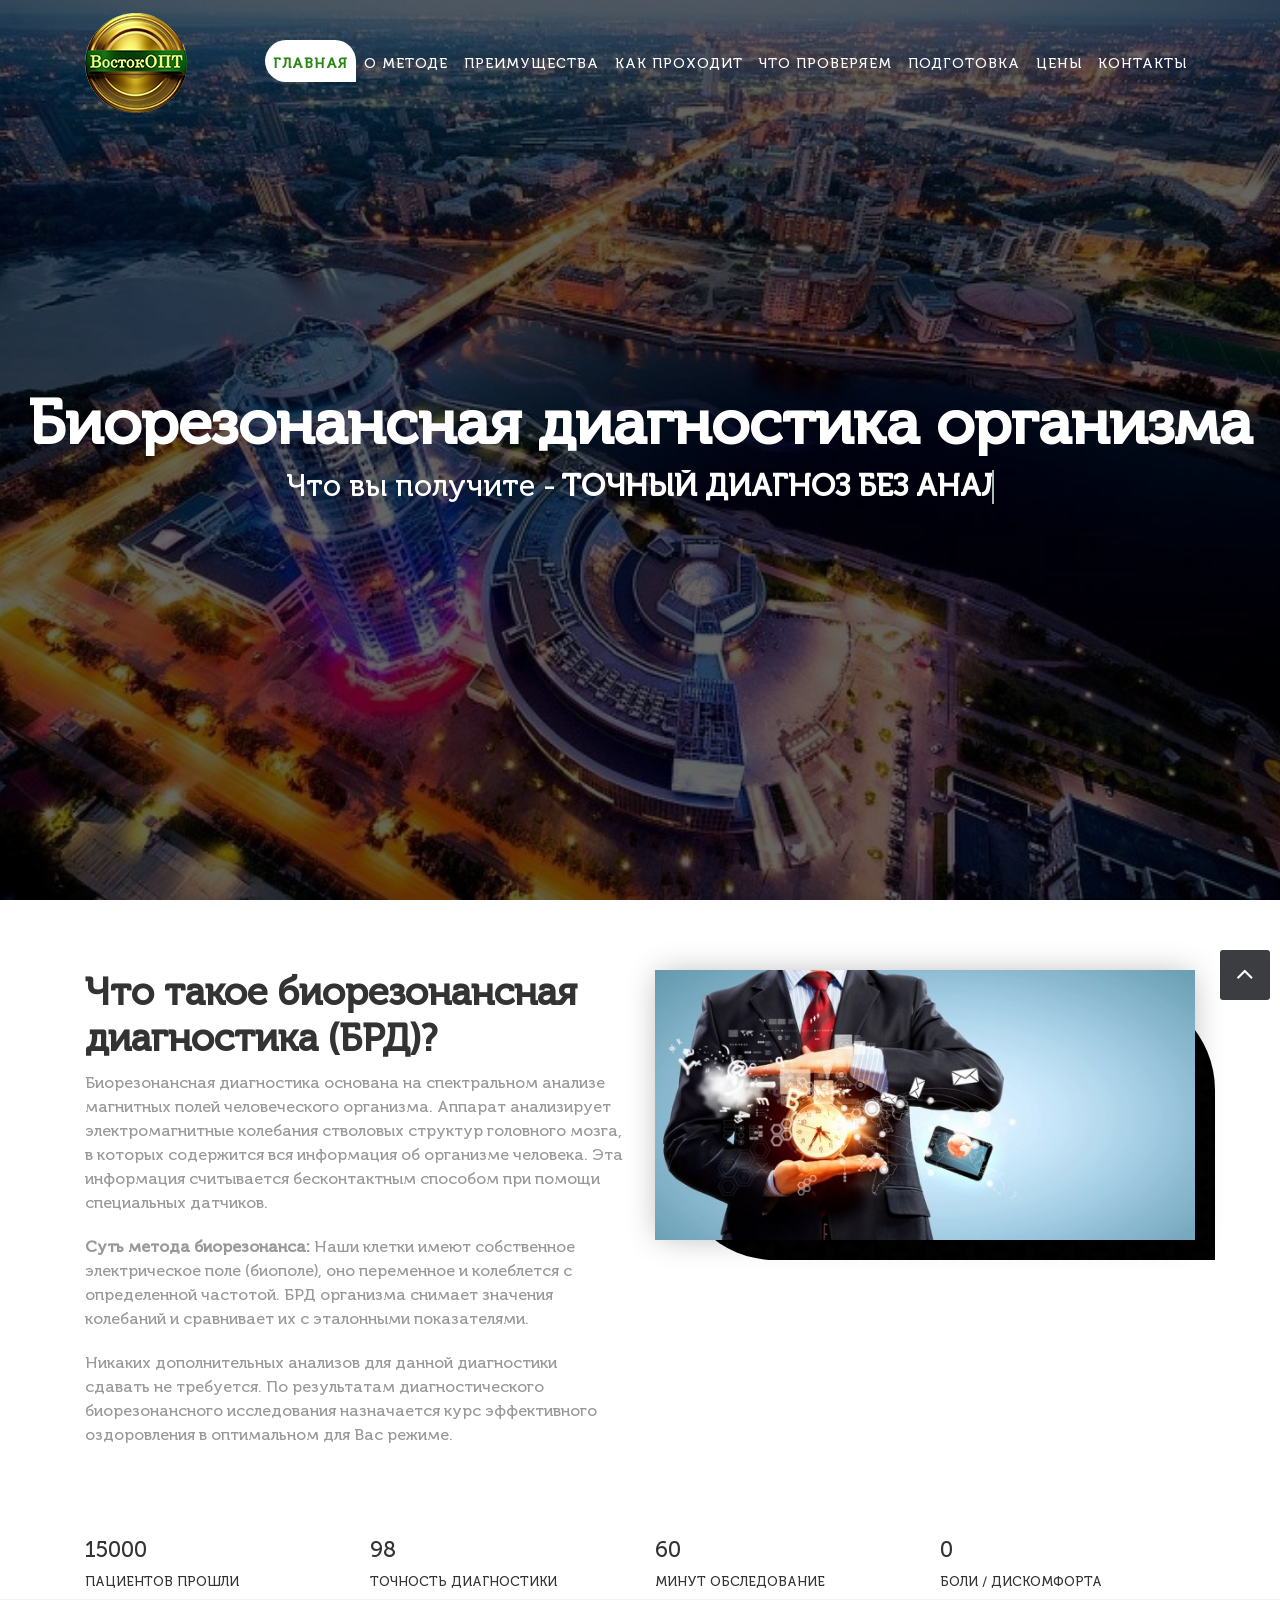
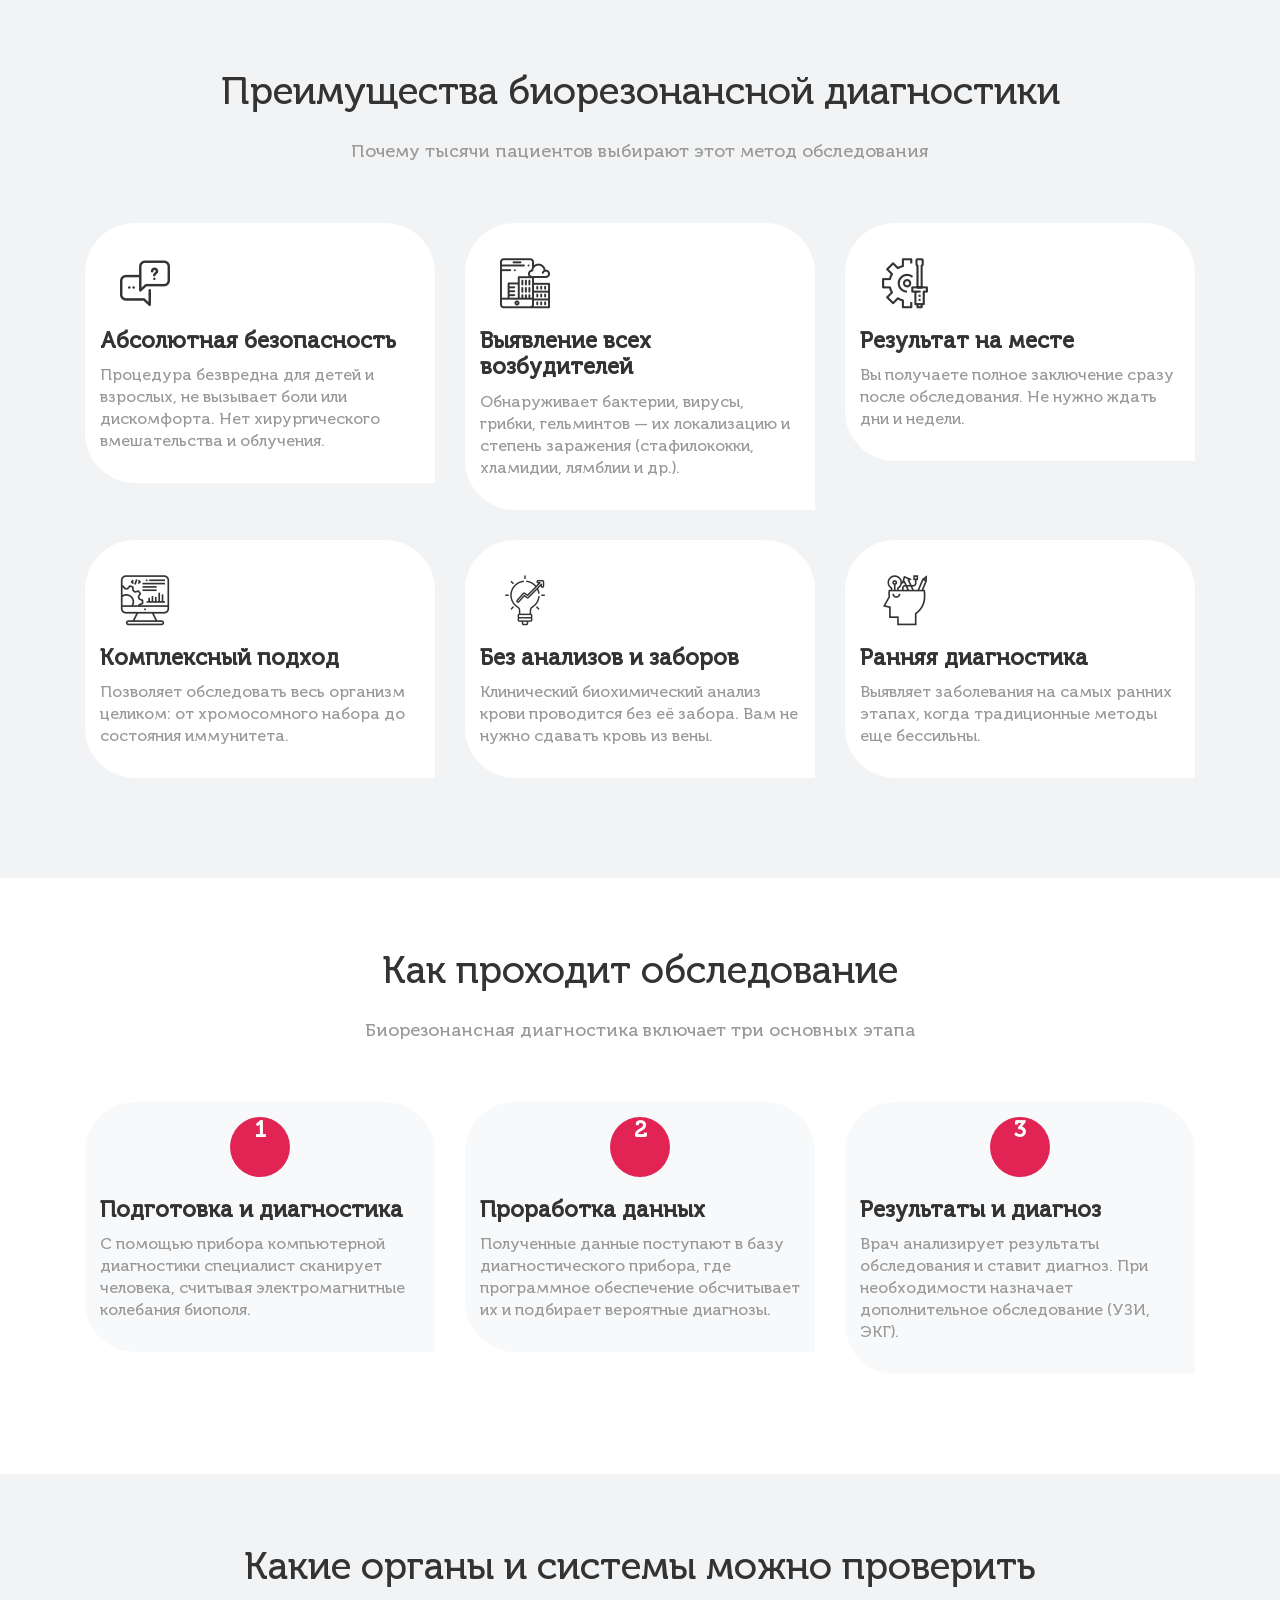
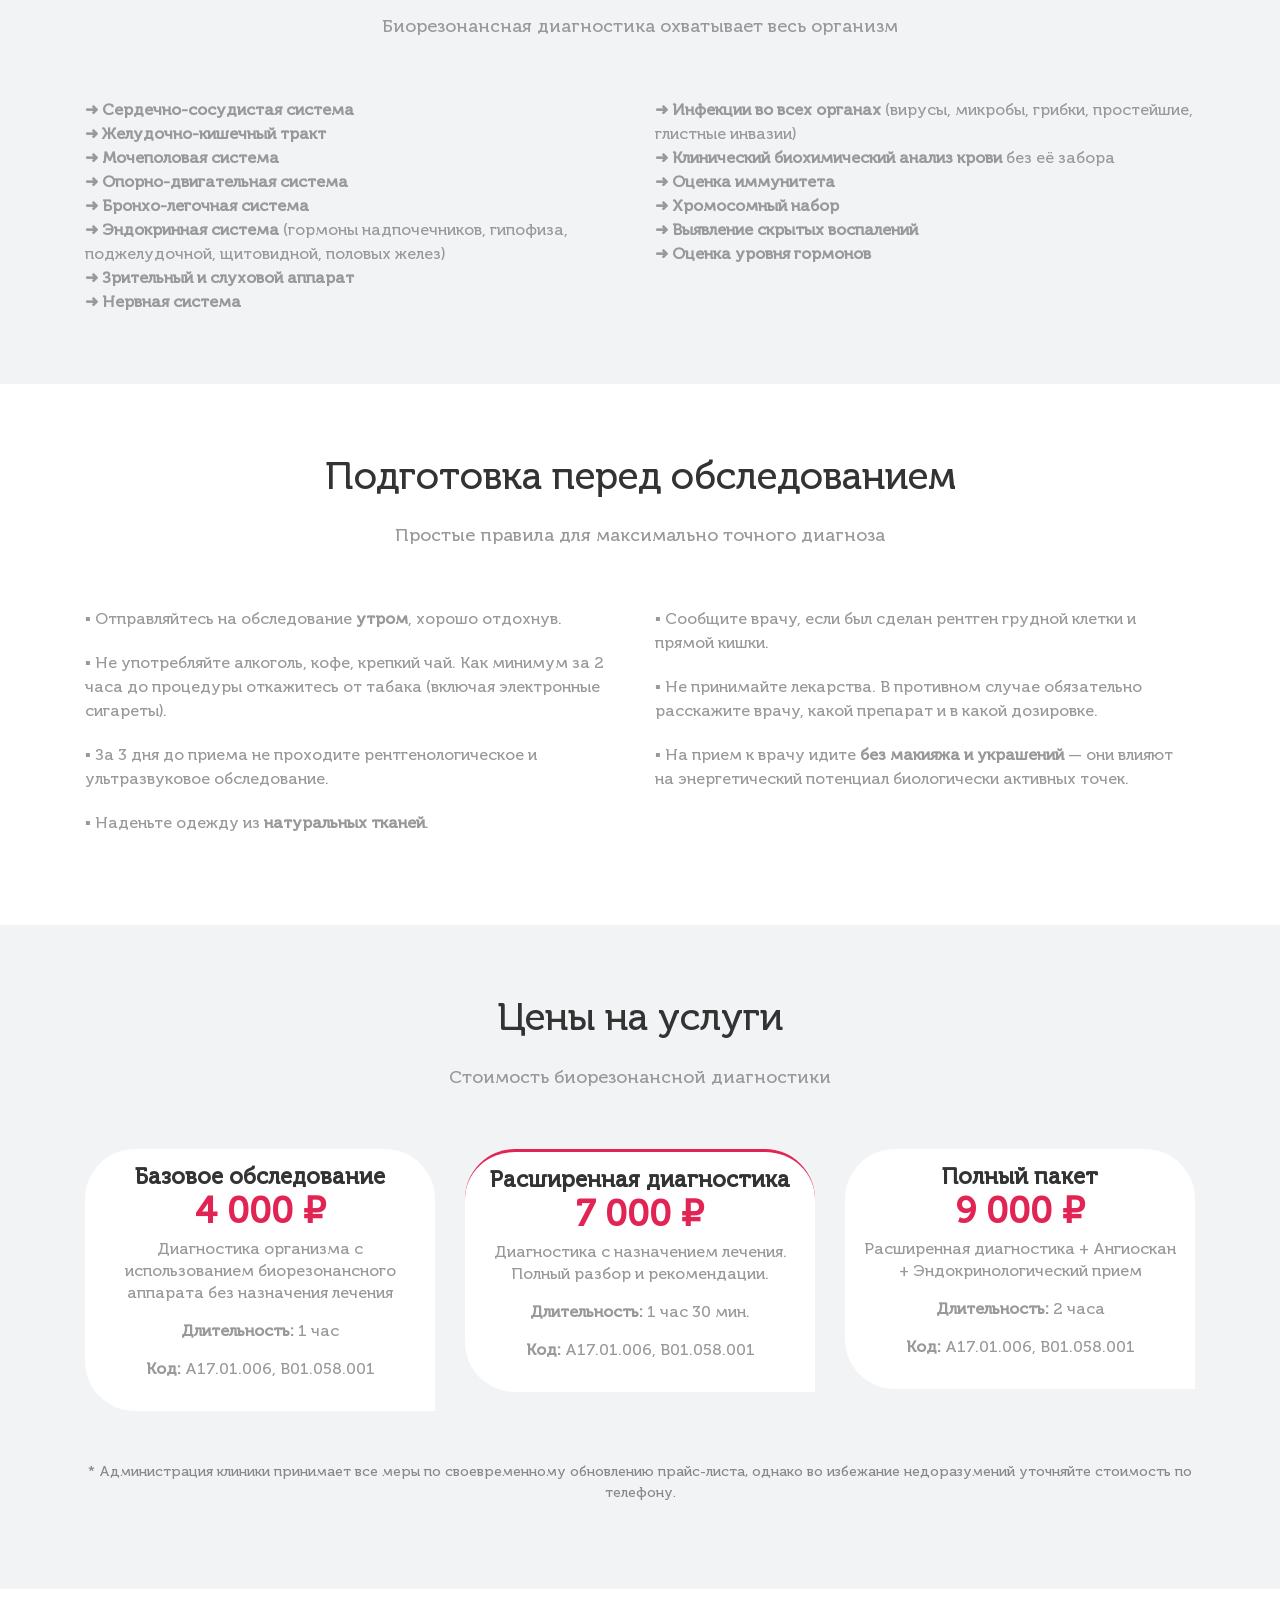
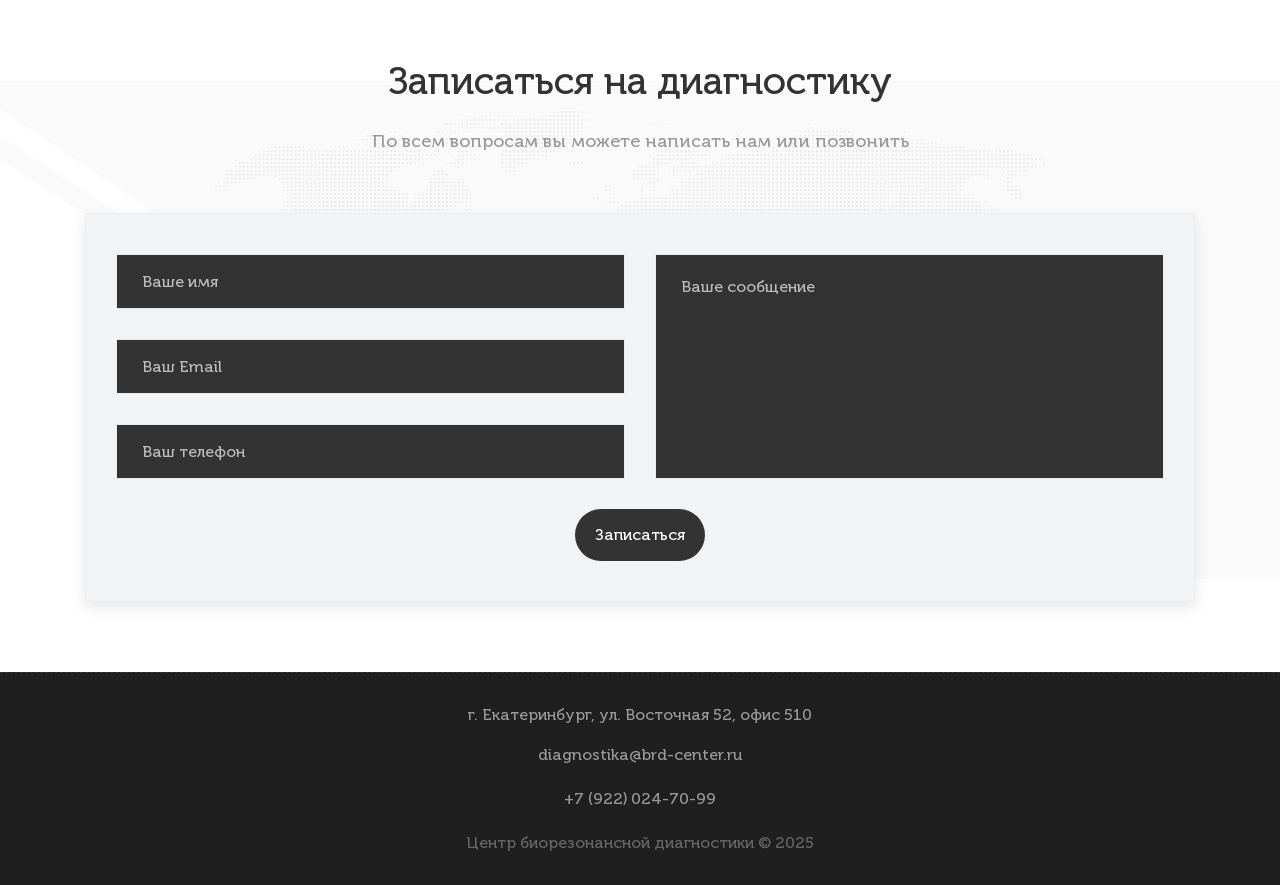
==== index.html @ f6ba4640 "Initial commit: Биорезонансная диагностика сайт" ====
<!DOCTYPE html>
<html lang="ru">

<!-- Basic -->
<meta charset="utf-8">
<meta http-equiv="X-UA-Compatible" content="IE=edge">

<!-- Mobile Metas -->
<meta name="viewport" content="width=device-width, minimum-scale=1.0, maximum-scale=1.0, user-scalable=no">

<!-- Site Metas -->
<title>Биорезонансная диагностика | Медицинский центр</title>
<meta name="keywords" content="биорезонансная диагностика, БРД, диагностика организма, Екатеринбург">
<meta name="description" content="Биорезонансная диагностика организма в Екатеринбурге. Безопасно, без анализов и боли. Полное обследование всех систем организма за 1 час.">

<meta property="og:title" content="Биорезонансная диагностика организма" />
<meta property="og:description" content="Полное обследование организма методом биорезонанса. Выявление заболеваний на ранних стадиях." />
<meta property="og:image" content="images/logo100.png" />
<meta property="og:url" content="#" />
<meta property="og:site_name" content="Центр биорезонансной диагностики" />

<!-- Site Icons -->
<link rel="shortcut icon" href="images/logo32.png" type="image/x-icon" />
<link rel="apple-touch-icon" href="images/logo100.png">

<!-- Bootstrap CSS -->
<link rel="stylesheet" href="css/bootstrap.min.css">
<!-- Site CSS -->
<link rel="stylesheet" href="style.css">
<!-- Responsive CSS -->
<link rel="stylesheet" href="css/responsive.css">
<!-- Custom CSS -->
<link rel="stylesheet" href="css/custom.css">

<!--[if lt IE 9]>
  <script src="https://oss.maxcdn.com/libs/html5shiv/3.7.0/html5shiv.js"></script>
  <script src="https://oss.maxcdn.com/libs/respond.js/1.4.2/respond.min.js"></script>
<![endif]-->

<body id="page-top" class="politics_version">

    <!-- LOADER -->
    <div id="preloader">
        <div id="main-ld">
            <div id="loader"></div>  
        </div>
    </div><!-- end loader -->
    <!-- END LOADER -->
    
    <!-- Navigation -->
    <nav class="navbar navbar-expand-lg navbar-dark fixed-top" id="mainNav">
      <div class="container">
        <a class="navbar-brand js-scroll-trigger" href="#page-top">
            <img class="img-fluid" src="images/logo100.png" alt="Logo" />
        </a>
        <button class="navbar-toggler navbar-toggler-right" type="button" data-toggle="collapse" data-target="#navbarResponsive" aria-controls="navbarResponsive" aria-expanded="false" aria-label="Toggle navigation">
          Menu
          <i class="fa fa-bars"></i>
        </button>
        <div class="collapse navbar-collapse" id="navbarResponsive">
          <ul class="navbar-nav text-uppercase ml-auto">
            <li class="nav-item"><a class="nav-link js-scroll-trigger active" href="#home">Главная</a></li>
            <li class="nav-item"><a class="nav-link js-scroll-trigger" href="#about">О методе</a></li>
            <li class="nav-item"><a class="nav-link js-scroll-trigger" href="#services">Преимущества</a></li>
            <li class="nav-item"><a class="nav-link js-scroll-trigger" href="#how-it-works">Как проходит</a></li>
            <li class="nav-item"><a class="nav-link js-scroll-trigger" href="#organs">Что проверяем</a></li>
            <li class="nav-item"><a class="nav-link js-scroll-trigger" href="#preparation">Подготовка</a></li>
            <li class="nav-item"><a class="nav-link js-scroll-trigger" href="#prices">Цены</a></li>
            <li class="nav-item"><a class="nav-link js-scroll-trigger" href="#contact">Контакты</a></li>
          </ul>
        </div>
      </div>
    </nav>
    
    <!-- HOME SECTION (Hero Banner) -->
    <section id="home" class="main-banner parallaxie" style="background: url('uploads/banner-01.jpg')">
        <div class="heading">
            <h1>Биорезонансная диагностика организма</h1>           
            <h3 class="cd-headline clip is-full-width">
                <span>Что вы получите - </span>
                <span class="cd-words-wrapper">
                    <b class="is-visible">точный диагноз без анализов</b>
                    <b>выявление скрытых инфекций</b>
                    <b>оценку всех систем организма</b>
                </span>
            </h3>
        </div>
    </section>

    <!-- ABOUT SECTION (О методе) -->
    <div id="about" class="section wb">
        <div class="container">
            <div class="row">
                <div class="col-md-6">
                    <div class="message-box">                        
                        <h2>Что такое биорезонансная диагностика (БРД)?</h2>
                        <p>Биорезонансная диагностика основана на спектральном анализе магнитных полей человеческого организма. Аппарат анализирует электромагнитные колебания стволовых структур головного мозга, в которых содержится вся информация об организме человека. Эта информация считывается бесконтактным способом при помощи специальных датчиков.</p>
                        <p><strong>Суть метода биорезонанса:</strong> Наши клетки имеют собственное электрическое поле (биополе), оно переменное и колеблется с определенной частотой. БРД организма снимает значения колебаний и сравнивает их с эталонными показателями.</p>
                        <p>Никаких дополнительных анализов для данной диагностики сдавать не требуется. По результатам диагностического биорезонансного исследования назначается курс эффективного оздоровления в оптимальном для Вас режиме.</p>
                    </div><!-- end messagebox -->
                </div><!-- end col -->
                <div class="col-md-6">
                    <div class="right-box-pro wow fadeIn">
                        <img src="uploads/about_04.jpg" alt="биорезонансная диагностика" class="img-fluid img-rounded">
                    </div>
                </div><!-- end col -->
            </div><!-- end row -->
        </div><!-- end container -->
    </div><!-- end section -->

    <!-- STATS BLOCK (Как в ВостокОПТ)-->
    <div class="panel-pane pane-block pane-block-43 pane-block">
        <div class="pane-content">
            <div class="stat_section">
                <div class="container">
                    <div class="row">
                        <div class="col-sm-3">
                            <div class="p_table_stat counted" data-counter="15000">
                                <h2 class="counter_output">15000</h2>
                                <div class="align_right"><div class="p_icon"></div></div>
                                <h6>ПАЦИЕНТОВ ПРОШЛИ</h6>
                            </div>
                        </div>
                        <div class="col-sm-3">
                            <div class="p_table_stat counted" data-counter="98">
                                <h2 class="counter_output">98</h2>
                                <div class="align_right"><div class="p_icon"></div></div>
                                <h6>ТОЧНОСТЬ ДИАГНОСТИКИ</h6>
                            </div>
                        </div>
                        <div class="col-sm-3">
                            <div class="p_table_stat counted" data-counter="60">
                                <h2 class="counter_output">60</h2>
                                <div class="align_right"><div class="p_icon"></div></div>
                                <h6>МИНУТ ОБСЛЕДОВАНИЕ</h6>
                            </div>
                        </div>
                        <div class="col-sm-3">
                            <div class="p_table_stat counted" data-counter="0">
                                <h2 class="counter_output">0</h2>
                                <div class="align_right"><div class="p_icon"></div></div>
                                <h6>БОЛИ / ДИСКОМФОРТА</h6>
                            </div>
                        </div>
                    </div>
                </div>
            </div>
        </div>
    </div>

    <!-- SERVICES / ADVANTAGES (как ассортимент товаров) -->
    <div id="services" class="section lb">
        <div class="container">
            <div class="section-title text-center">
                <h3>Преимущества биорезонансной диагностики</h3>
                <p>Почему тысячи пациентов выбирают этот метод обследования</p>
            </div>
            <div class="row">
                <div class="col-md-4">
                    <div class="services-inner-box">
                        <div class="ser-icon"><i class="flaticon-discuss-issue"></i></div>
                        <h2>Абсолютная безопасность</h2>
                        <p>Процедура безвредна для детей и взрослых, не вызывает боли или дискомфорта. Нет хирургического вмешательства и облучения.</p>
                    </div>
                </div>
                <div class="col-md-4">
                    <div class="services-inner-box">
                        <div class="ser-icon"><i class="flaticon-development"></i></div>
                        <h2>Выявление всех возбудителей</h2>
                        <p>Обнаруживает бактерии, вирусы, грибки, гельминтов — их локализацию и степень заражения (стафилококки, хламидии, лямблии и др.).</p>
                    </div>
                </div>
                <div class="col-md-4">
                    <div class="services-inner-box">
                        <div class="ser-icon"><i class="flaticon-process"></i></div>
                        <h2>Результат на месте</h2>
                        <p>Вы получаете полное заключение сразу после обследования. Не нужно ждать дни и недели.</p>
                    </div>
                </div>
                <div class="col-md-4">
                    <div class="services-inner-box">
                        <div class="ser-icon"><i class="flaticon-seo"></i></div>
                        <h2>Комплексный подход</h2>
                        <p>Позволяет обследовать весь организм целиком: от хромосомного набора до состояния иммунитета.</p>
                    </div>
                </div>
                <div class="col-md-4">
                    <div class="services-inner-box">
                        <div class="ser-icon"><i class="flaticon-idea"></i></div>
                        <h2>Без анализов и заборов</h2>
                        <p>Клинический биохимический анализ крови проводится без её забора. Вам не нужно сдавать кровь из вены.</p>
                    </div>
                </div>
                <div class="col-md-4">
                    <div class="services-inner-box">
                        <div class="ser-icon"><i class="flaticon-idea-1"></i></div>
                        <h2>Ранняя диагностика</h2>
                        <p>Выявляет заболевания на самых ранних этапах, когда традиционные методы еще бессильны.</p>
                    </div>
                </div>
            </div>
        </div>
    </div>

    <!-- HOW IT WORKS SECTION (ШАГИ) -->
    <div id="how-it-works" class="section wb">
        <div class="container">
            <div class="section-title text-center">
                <h3>Как проходит обследование</h3>
                <p>Биорезонансная диагностика включает три основных этапа</p>
            </div>
            <div class="row">
                <div class="col-md-4">
                    <div class="services-inner-box" style="background:#f8f9fa;">
                        <div class="ser-icon" style="background:#e12454; color:white; border-radius:50%; width:60px; height:60px; line-height:60px; margin:0 auto 20px;">
                            <h2 style="color:white; margin:0; line-height:60px;">1</h2>
                        </div>
                        <h2>Подготовка и диагностика</h2>
                        <p>С помощью прибора компьютерной диагностики специалист сканирует человека, считывая электромагнитные колебания биополя.</p>
                    </div>
                </div>
                <div class="col-md-4">
                    <div class="services-inner-box" style="background:#f8f9fa;">
                        <div class="ser-icon" style="background:#e12454; color:white; border-radius:50%; width:60px; height:60px; line-height:60px; margin:0 auto 20px;">
                            <h2 style="color:white; margin:0; line-height:60px;">2</h2>
                        </div>
                        <h2>Проработка данных</h2>
                        <p>Полученные данные поступают в базу диагностического прибора, где программное обеспечение обсчитывает их и подбирает вероятные диагнозы.</p>
                    </div>
                </div>
                <div class="col-md-4">
                    <div class="services-inner-box" style="background:#f8f9fa;">
                        <div class="ser-icon" style="background:#e12454; color:white; border-radius:50%; width:60px; height:60px; line-height:60px; margin:0 auto 20px;">
                            <h2 style="color:white; margin:0; line-height:60px;">3</h2>
                        </div>
                        <h2>Результаты и диагноз</h2>
                        <p>Врач анализирует результаты обследования и ставит диагноз. При необходимости назначает дополнительное обследование (УЗИ, ЭКГ).</p>
                    </div>
                </div>
            </div>
        </div>
    </div>

    <!-- ORGANS SECTION (Какие органы проверяем) -->
    <div id="organs" class="section lb">
        <div class="container">
            <div class="section-title text-center">
                <h3>Какие органы и системы можно проверить</h3>
                <p>Биорезонансная диагностика охватывает весь организм</p>
            </div>
            <div class="row">
                <div class="col-md-6">
                    <div class="message-box">
                        <ul style="list-style: none; padding-left: 0;">
                            <li><strong>➜ Сердечно-сосудистая система</strong></li>
                            <li><strong>➜ Желудочно-кишечный тракт</strong></li>
                            <li><strong>➜ Мочеполовая система</strong></li>
                            <li><strong>➜ Опорно-двигательная система</strong></li>
                            <li><strong>➜ Бронхо-легочная система</strong></li>
                            <li><strong>➜ Эндокринная система</strong> (гормоны надпочечников, гипофиза, поджелудочной, щитовидной, половых желез)</li>
                            <li><strong>➜ Зрительный и слуховой аппарат</strong></li>
                            <li><strong>➜ Нервная система</strong></li>
                        </ul>
                    </div>
                </div>
                <div class="col-md-6">
                    <div class="message-box">
                        <ul style="list-style: none; padding-left: 0;">
                            <li><strong>➜ Инфекции во всех органах</strong> (вирусы, микробы, грибки, простейшие, глистные инвазии)</li>
                            <li><strong>➜ Клинический биохимический анализ крови</strong> без её забора</li>
                            <li><strong>➜ Оценка иммунитета</strong></li>
                            <li><strong>➜ Хромосомный набор</strong></li>
                            <li><strong>➜ Выявление скрытых воспалений</strong></li>
                            <li><strong>➜ Оценка уровня гормонов</strong></li>
                        </ul>
                    </div>
                </div>
            </div>
        </div>
    </div>

    <!-- PREPARATION SECTION -->
    <div id="preparation" class="section wb">
        <div class="container">
            <div class="section-title text-center">
                <h3>Подготовка перед обследованием</h3>
                <p>Простые правила для максимально точного диагноза</p>
            </div>
            <div class="row">
                <div class="col-md-12">
                    <div class="message-box">
                        <div class="row">
                            <div class="col-md-6">
                                <p>▪ Отправляйтесь на обследование <strong>утром</strong>, хорошо отдохнув.</p>
                                <p>▪ Не употребляйте алкоголь, кофе, крепкий чай. Как минимум за 2 часа до процедуры откажитесь от табака (включая электронные сигареты).</p>
                                <p>▪ За 3 дня до приема не проходите рентгенологическое и ультразвуковое обследование.</p>
                                <p>▪ Наденьте одежду из <strong>натуральных тканей</strong>.</p>
                            </div>
                            <div class="col-md-6">
                                <p>▪ Сообщите врачу, если был сделан рентген грудной клетки и прямой кишки.</p>
                                <p>▪ Не принимайте лекарства. В противном случае обязательно расскажите врачу, какой препарат и в какой дозировке.</p>
                                <p>▪ На прием к врачу идите <strong>без макияжа и украшений</strong> — они влияют на энергетический потенциал биологически активных точек.</p>
                            </div>
                        </div>
                    </div>
                </div>
            </div>
        </div>
    </div>

    <!-- PRICES SECTION (Цены) -->
    <div id="prices" class="section lb">
        <div class="container">
            <div class="section-title text-center">
                <h3>Цены на услуги</h3>
                <p>Стоимость биорезонансной диагностики</p>
            </div>
            <div class="row">
                <div class="col-md-4">
                    <div class="services-inner-box text-center">
                        <h2>Базовое обследование</h2>
                        <p class="price" style="font-size: 36px; color:#e12454; font-weight:bold;">4 000 ₽</p>
                        <p>Диагностика организма с использованием биорезонансного аппарата без назначения лечения</p>
                        <p><strong>Длительность:</strong> 1 час</p>
                        <p><strong>Код:</strong> A17.01.006, B01.058.001</p>
                    </div>
                </div>
                <div class="col-md-4">
                    <div class="services-inner-box text-center" style="border-top: 3px solid #e12454;">
                        <h2>Расширенная диагностика</h2>
                        <p class="price" style="font-size: 36px; color:#e12454; font-weight:bold;">7 000 ₽</p>
                        <p>Диагностика с назначением лечения. Полный разбор и рекомендации.</p>
                        <p><strong>Длительность:</strong> 1 час 30 мин.</p>
                        <p><strong>Код:</strong> A17.01.006, B01.058.001</p>
                    </div>
                </div>
                <div class="col-md-4">
                    <div class="services-inner-box text-center">
                        <h2>Полный пакет</h2>
                        <p class="price" style="font-size: 36px; color:#e12454; font-weight:bold;">9 000 ₽</p>
                        <p>Расширенная диагностика + Ангиоскан + Эндокринологический прием</p>
                        <p><strong>Длительность:</strong> 2 часа</p>
                        <p><strong>Код:</strong> A17.01.006, B01.058.001</p>
                    </div>
                </div>
            </div>
            <div class="text-center" style="margin-top: 20px;">
                <p style="font-size: 14px; color: #888;">* Администрация клиники принимает все меры по своевременному обновлению прайс-листа, однако во избежание недоразумений уточняйте стоимость по телефону.</p>
            </div>
        </div>
    </div>

    <!-- CONTACT SECTION -->
    <div id="contact" class="section db">
        <div class="container">
            <div class="section-title text-center">
                <h3>Записаться на диагностику</h3>
                <p>По всем вопросам вы можете написать нам или позвонить</p>
            </div>
            <div class="row">
                <div class="col-md-12">
                    <div class="contact_form">
                        <div id="message"></div>
                        <form id="contactForm" name="sentMessage" novalidate="novalidate">
                            <div class="row">
                                <div class="col-md-6">
                                    <div class="form-group">
                                        <input class="form-control" id="name" type="text" placeholder="Ваше имя" required>
                                        <p class="help-block text-danger"></p>
                                    </div>
                                    <div class="form-group">
                                        <input class="form-control" id="email" type="email" placeholder="Ваш Email" required>
                                        <p class="help-block text-danger"></p>
                                    </div>
                                    <div class="form-group">
                                        <input class="form-control" id="phone" type="tel" placeholder="Ваш телефон" required>
                                        <p class="help-block text-danger"></p>
                                    </div>
                                </div>
                                <div class="col-md-6">
                                    <div class="form-group">
                                        <textarea class="form-control" id="message" placeholder="Ваше сообщение" required></textarea>
                                        <p class="help-block text-danger"></p>
                                    </div>
                                </div>
                                <div class="clearfix"></div>
                                <div class="col-lg-12 text-center">
                                    <div id="success"></div>
                                    <button id="sendMessageButton" class="sim-btn hvr-bounce-to-top" type="submit">Записаться</button>
                                </div>
                            </div>
                        </form>
                    </div>
                </div>
            </div>
        </div>
    </div>

    <!-- FOOTER / COPYRIGHTS -->
    <div class="copyrights">
        <div class="container">
            <div class="footer-distributed">
                <div class="footer-center">
                    <p>г. Екатеринбург, ул. Восточная 52, офис 510</p>
                    <a href="mailto:diagnostika@brd-center.ru?body=Здравствуйте! Хочу записаться на диагностику" style="color:#999999;">diagnostika@brd-center.ru</a><br>
                    <a href="tel:+79220247099" style="color:#999999;">+7 (922) 024-70-99</a>
                    <p class="footer-company-name">Центр биорезонансной диагностики &copy; 2025</p>
                </div>
            </div>
        </div>
    </div>

    <a href="#" id="scroll-to-top" class="dmtop global-radius"><i class="fa fa-angle-up"></i></a>

    <!-- ALL JS FILES (сохранены ссылки скриптов из оригинала) -->
    <script src="js/all.js"></script>
    <script src="js/jquery.mobile.customized.min.js"></script>
    <script src="js/jquery.easing.1.3.js"></script> 
    <script src="js/parallaxie.js"></script>
    <script src="js/headline.js"></script>
    <script src="js/jqBootstrapValidation.js"></script>
    <script src="js/contact_me.js"></script>
    <script src="js/custom.js"></script>
    <script src="js/jquery.vide.js"></script>

    <!-- init counter for stats (как на оригинальном сайте) -->
    <script>
        $(document).ready(function(){
            $('.counter_output').each(function () {
                $(this).prop('Counter',0).animate({
                    Counter: $(this).text()
                }, {
                    duration: 2000,
                    easing: 'swing',
                    step: function (now) {
                        $(this).text(Math.ceil(now));
                    }
                });
            });
        });
    </script>
</body>
</html>
---- style.css ----
/*------------------------------------------------------------------
    Version: 1.0
-------------------------------------------------------------------*/

/*------------------------------------------------------------------
    IMPORT FONTS
-------------------------------------------------------------------*/

@import url('css.css');

/*------------------------------------------------------------------
    IMPORT FILES
-------------------------------------------------------------------*/
@import url(css/testfont.css);
@import url(css/animate.css);
@import url(css/camera.css);
@import url(css/flaticon.css);
@import url(css/prettyPhoto.css);
@import url(css/owl.carousel.css);
@import url(css/font-awesome.min.css);
@import url(https://fonts.googleapis.com/css?family=Roboto:400,500);
@import url(https://maxcdn.bootstrapcdn.com/font-awesome/4.5.0/css/font-awesome.min.css);
/*------------------------------------------------------------------
    SKELETON
-------------------------------------------------------------------*/

body {
    color: #999999;
    font-size: 16px;
    font-family: 'Museo Cyrl 500';
    line-height: 1.5;
}

html, body{
	height: 100%;
}

body.demos .section {
    background: url(images/bg.png) repeat top center #f2f3f5;
}

body.demos .section-title img {
    max-width: 280px;
    display: block;
    margin: 10px auto;
}

body.demos .service-widget h3 {
    border-bottom: 1px solid #ededed;
    font-size: 18px;
    padding: 20px 0;
    background-color: #ffffff;
}

body.demos .service-widget {
    margin: 0 0 30px;
    padding: 30px;
    background-color: #fff
}

body.demos .container-fluid {
    max-width: 1080px
}

a {
    color: #1f1f1f;
    text-decoration: none !important;
    outline: none !important;
    -webkit-transition: all .3s ease-in-out;
    -moz-transition: all .3s ease-in-out;
    -ms-transition: all .3s ease-in-out;
    -o-transition: all .3s ease-in-out;
    transition: all .3s ease-in-out;
}

h1,
h2,
h3,
h4,
h5,
h6 {
    letter-spacing: 0;
    font-weight: normal;
    position: relative;
    padding: 0 0 10px 0;
    font-weight: normal;
    line-height: 120% !important;
    color: #333333;
    margin: 0
}

h1 {
    font-size: 24px
}

h2 {
    font-size: 22px
}

h3 {
    font-size: 18px
}

h4 {
    font-size: 16px
}

h5 {
    font-size: 14px
}

h6 {
    font-size: 13px
}

h1 a,
h2 a,
h3 a,
h4 a,
h5 a,
h6 a {
    color: #212121;
    text-decoration: none!important;
    opacity: 1
}

h1 a:hover,
h2 a:hover,
h3 a:hover,
h4 a:hover,
h5 a:hover,
h6 a:hover {
    opacity: .8
}

a {
    color: #222222;
    text-decoration: none;
    outline: none;
}

a,
.btn {
    text-decoration: none !important;
    outline: none !important;
    -webkit-transition: all .3s ease-in-out;
    -moz-transition: all .3s ease-in-out;
    -ms-transition: all .3s ease-in-out;
    -o-transition: all .3s ease-in-out;
    transition: all .3s ease-in-out;
}

.btn-custom {
    margin-top: 20px;
    background-color: transparent !important;
    border: 2px solid #ddd;
    padding: 12px 40px;
    font-size: 16px;
}

.lead {
    font-size: 18px;
    line-height: 30px;
    color: #767676;
    margin: 0;
    padding: 0;
}

blockquote {
    margin: 20px 0 20px;
    padding: 30px;
}

ul, li, ol{
	margin: 0px;
	list-style: none;
	padding: 0px;
}


/*------------------------------------------------------------------
    WP CORE
-------------------------------------------------------------------*/

.first {
    clear: both
}

.last {
    margin-right: 0
}

.alignnone {
    margin: 5px 20px 20px 0;
}

.aligncenter,
div.aligncenter {
    display: block;
    margin: 5px auto 5px auto;
}

.alignright {
    float: right;
    margin: 10px 0 20px 20px;
}

.alignleft {
    float: left;
    margin: 10px 20px 20px 0;
}

a img.alignright {
    float: right;
    margin: 10px 0 20px 20px;
}

a img.alignnone {
    margin: 10px 20px 20px 0;
}

a img.alignleft {
    float: left;
    margin: 10px 20px 20px 0;
}

a img.aligncenter {
    display: block;
    margin-left: auto;
    margin-right: auto
}

.wp-caption {
    background: #fff;
    border: 1px solid #f0f0f0;
    max-width: 96%;
    /* Image does not overflow the content area */
    padding: 5px 3px 10px;
    text-align: center;
}

.wp-caption.alignnone {
    margin: 5px 20px 20px 0;
}

.wp-caption.alignleft {
    margin: 5px 20px 20px 0;
}

.wp-caption.alignright {
    margin: 5px 0 20px 20px;
}

.wp-caption img {
    border: 0 none;
    height: auto;
    margin: 0;
    max-width: 98.5%;
    padding: 0;
    width: auto;
}

.wp-caption p.wp-caption-text {
    font-size: 11px;
    line-height: 17px;
    margin: 0;
    padding: 0 4px 5px;
}


/* Text meant only for screen readers. */

.screen-reader-text {
    clip: rect(1px, 1px, 1px, 1px);
    position: absolute !important;
    height: 1px;
    width: 1px;
    overflow: hidden;
}

.screen-reader-text:focus {
    background-color: #f1f1f1;
    border-radius: 3px;
    box-shadow: 0 0 2px 2px rgba(0, 0, 0, 0.6);
    clip: auto !important;
    color: #21759b;
    display: block;
    font-size: 14px;
    font-size: 0.875rem;
    font-weight: bold;
    height: auto;
    left: 5px;
    line-height: normal;
    padding: 15px 23px 14px;
    text-decoration: none;
    top: 5px;
    width: auto;
    z-index: 100000;
    /* Above WP toolbar. */
}


/*------------------------------------------------------------------
    HEADER
-------------------------------------------------------------------*/

.navbar-dark{
	background-color: transparent;
	transition: all 0.3s ease 0s;
}

.navbar-dark .navbar-nav .nav-link{
	color: #ffffff;
	letter-spacing: 1px;
	font-size: 14px;
    font-family: 'Museo Cyrl 500';
	position: relative;
	}
.navbar-dark .navbar-nav .nav-link:hover{
	color: #ffffff;
}
.navbar-dark .navbar-nav .nav-link.active{
	font-weight: 600;
}
.navbar-dark .navbar-nav .nav-link::after {
    content: '';
    width: 0;
    height: 3px;
    background: #ffffff;
    position: absolute;
    bottom: 0;
    left: 0;
	right: 0;
	text-align: center;
	margin: 0 auto;
    border-radius: 0px;
    -webkit-transition: all .5s;
    transition: all .5s;
    z-index: -1;
}
.navbar-dark .navbar-nav .nav-link.active{
	color: #2b8617;
}
.navbar-dark .navbar-nav .nav-link.active::after {
	width: 100%;
	height: 42px;
	border-radius: 100px 100px 0px 100px;
}


#mainNav.navbar-shrink .navbar-nav .nav-link{
	color: #2b8617;
}

#mainNav.navbar-shrink .navbar-nav .nav-link::after{
	background: #2b8617;
}

#mainNav.navbar-shrink .navbar-nav .nav-link.active{
	color: #ffffff;
}

#mainNav.navbar-shrink .navbar-brand img{
	max-width: 130px;
}


/*------------------------------------------------------------------
    SECTIONS
-------------------------------------------------------------------*/

.main-banner{
	height: 100%;
	position: relative;
}

.main-banner{
	display: table;
    width: 100%;
	text-align: center;
}
.main-banner::after {
    content: " ";
    position: absolute;
    top: 0;
    bottom: 0;
    left: 0;
    right: 0;
    background-color: #000;
    z-index: 0;
    opacity: .6;
}
.heading{
	color: #fff;
	display: table-cell;
	vertical-align: middle;
	position: relative;
	z-index: 1;
}
.heading h1{
	color: #ffffff;
	font-weight: 700;
    font-family: 'Museo Cyrl 500';
	font-size: 62px;
	text-transform: none;
}
.heading p{
	font-size: 18px;
	padding: 20px 0px;
}

.heading h3{
	color: ffffff;
}

.cd-words-wrapper {
  display: inline-block;
  position: relative;
  text-align: left;
}
.cd-words-wrapper b {
  display: inline-block;
  position: absolute;
  white-space: nowrap;
  left: 0;
  top: 0;
}
.cd-words-wrapper b.is-visible {
  position: relative;
}
.no-js .cd-words-wrapper b {
  opacity: 0;
}
.no-js .cd-words-wrapper b.is-visible {
  opacity: 1;
}

/* -------------------------------- 

xclip 

-------------------------------- */
.cd-headline.clip span {
  display: inline-block;
  padding: .2em 0;
  color: #ffffff;
  font-size: 30px;
}
.cd-headline.clip span b{
	text-transform: uppercase;
}
.cd-headline.clip .cd-words-wrapper {
  overflow: hidden;
  vertical-align: top;
}
.cd-headline.clip .cd-words-wrapper::after {
  /* line */
  content: '';
  position: absolute;
  top: 0;
  right: 0;
  width: 2px;
  height: 100%;
  background-color: #aebcb9;
}
.cd-headline.clip b {
  opacity: 0;
}
.cd-headline.clip b.is-visible {
  opacity: 1;
}


#mainNav.navbar-shrink {
    padding-top: 10px;
    padding-bottom: 10px;
    background-color: #ffffff;
	-webkit-animation: fadeInDown 700ms;
	animation: fadeInDown 700ms;
	-webkit-backface-visibility: hidden;
	border-radius: 0px;
	background: rgba(255, 255, 255) none repeat;
	box-shadow: -1px 1px 1px rgba(0, 0, 0, 0.1);
}

#clouds{
	margin-top: -5%;
	position: relative;
	z-index: 1;
}
#clouds path {
    fill: #ffffff;
    bottom: -10px;
    overflow: hidden;
    stroke: #ffffff;
}

.section {
    display: block;
    position: relative;
    overflow: hidden;
    padding: 70px 0;
}

.noover {
    overflow: visible;
}

.noover .btn-dark {
    border: 0 !important;
}

.nopad {
    padding: 0;
}

.nopadtop {
    padding-top: 0;
}

.section.wb {
    background-color: #ffffff;
}

.section.lb {
    background-color: #f2f3f5;
}

.section.db {
    background-color: #111111;
}

.section.color1 {
    background-color: #448AFF;
}

.first-section {
    display: block;
    position: relative;
    overflow: hidden;
    padding: 16em 0 13em;
}

.first-section h2 {
    color: #ffffff;
    font-size: 68px;
    font-weight: 300;
    text-transform: capitalize;
    display: block;
    margin: 0;
    padding: 0 0 30px;
    position: relative;
}

.first-section .lead {
    font-size: 21px;
    font-weight: 300;
    padding: 0 0 40px;
    margin: 0;
    line-height: inherit;
    color: #ffffff;
}

.macbookright {
    width: 980px;
    position: absolute;
    right: -15%;
    bottom: -6%;
}

.section-title {
    display: block;
    position: relative;
    margin-bottom: 60px;
}

.section-title p {
    color: #999;
    font-weight: 400;
    font-size: 18px;
    line-height: 23px;
    margin: 0;
}

.section-title h3 {
    font-size: 38px;
    font-family: 'Museo Cyrl 500';
    font-weight: 500;
    line-height: 62px;
    margin: 0 0 25px;
    padding: 0;
    text-transform: none;
}

.section.colorsection p,
.section.colorsection h3{
    color: #ffffff;
}



.btn-hover-new{
	color: #333333;
	-webkit-transition: all 0.5s;
	-moz-transition: all 0.5s;
	-o-transition: all 0.5s;
	transition: all 0.5s;
	position: relative;
	border: 1px solid #333333;
	overflow: hidden;
	padding: 0px 18px;
	display: inline-block;
}

.sim-btn{	
	text-align: center;
	margin-right: auto;
	margin-left: auto;
	margin-top: 0px;
	cursor: pointer;
}

.btn-hover-new::after {
    content: attr(data-text);
    position: absolute;
    width: 100%;
    height: 100%;
    top: 0;
    left: 0;
    opacity: 0;
    -webkit-transform: translate(-30%, 0);
    transform: translate(-30%, 0);
    -webkit-transition: all 0.3s;
    -moz-transition: all 0.3s;
    -o-transition: all 0.3s;
    transition: all 0.3s;
}

.btn-hover-new span {
    -webkit-transition: all 0.3s;
    -moz-transition: all 0.3s;
    -o-transition: all 0.3s;
    transition: all 0.3s;
}

.btn-hover-new:hover{
	color: #ffffff;
	background-color: #333333;
}
.btn-hover-new:hover > span {
    opacity: 0;
    -webkit-transform: translate(0px,40px);
    transform: translate(0px,40px);
}
.btn-hover-new:hover::after {
    opacity: 1;
    -webkit-transform: translate(0, 0);
    transform: translate(0, 0);
}




.right-box-pro{
	position: relative;
	-webkit-box-shadow: 0px 0px 30px -4px rgba(0, 0, 0, 0.3);
	box-shadow: 0px 0px 30px -4px rgba(0, 0, 0, 0.3);
}
.right-box-pro img{
	position: relative;
	z-index: 2;
}
.right-box-pro::before {
    content: "";
    background: url(images/country-quilt-dark.png);
    width: 100%;
    height: 100%;
	border-radius: 100px 100px 0px 100px;
    position: absolute;
    bottom: -20px;
    right: -20px;
    z-index: 0;
}



.services-inner-box{
	padding: 15px;
	background: #ffffff;
	margin-bottom: 30px;
	border-radius: 50px 50px 0px 50px;
	position: relative;
	transition: all 0.3s ease-in-out 0s;
}
.ser-icon{
	width: 90px;
	height: 90px;
	text-align: center;
	line-height: 90px;
	position: relative;
	z-index: 1;

}
.ser-icon i{
	font-size: 50px;
	color: #333333;
}
.services-inner-box h2{
	font-size: 22px;
    font-family: 'Museo Cyrl 500';
	font-weight: 600;
	position: relative;
	z-index: 1;

}
.services-inner-box p{
	font-size: 16px;
	position: relative;
	z-index: 1;
    line-height: 22px;
}

.services-inner-box::after{
	background: #2b8617;
	width: 0px;
	height: 0px;
	content: "";
	position: absolute;
	right: 0px;
	bottom: 0px;
	border-radius: 50px 50px 0px 50px;
	transition: all 0.3s ease-in-out 0s;
	z-index: 0;
}
.services-inner-box:hover::after{
	width: 100%;
	height: 100%;
	transition: all 0.3s ease-in-out 0s;
}

.services-inner-box:hover .ser-icon i{
	color: #ffffff;
}

.services-inner-box:hover h2{
	color: #ffffff;
	transition: all 0.3s ease-in-out 0s;
}
.services-inner-box:hover p{
	color: #ffffff;
}
 

.btn-ber{
	margin-top: 30px;
}

.get_btn{
	background: #ffffff;
	color: #333333;
	padding: 14px 20px;
	border-radius: 100px;
	overflow: hidden;
}
.get_btn:hover{
	color: #ffffff;
}

.learn_btn{
	background: #333333;
	color: #ffffff;
	padding: 14px 20px;
	border-radius: 100px;
	overflow: hidden;
}
.learn_btn:hover{
	color: #ffffff;
}

.sim-btn{
	background: #333333;
	color: #ffffff;
	padding: 14px 20px;
	border-radius: 100px;
	overflow: hidden;
	border: none;
}

.sim-btn:hover{
	color: #ffffff;
}

.hvr-bounce-to-top{
	display: inline-block;
	vertical-align: middle;
	-webkit-transform: perspective(1px) translateZ(0);
	transform: perspective(1px) translateZ(0);
	box-shadow: 0 0 1px rgba(0, 0, 0, 0);
	position: relative;
	-webkit-transition-property: color;
	transition-property: color;
	-webkit-transition-duration: 0.5s;
	transition-duration: 0.5s;
}
.hvr-bounce-to-top::before {
    content: "";
    position: absolute;
    z-index: -1;
    top: 0;
    left: 0;
    right: 0;
    bottom: 0;
    background: #2098D1;
    -webkit-transform: scaleY(0);
    transform: scaleY(0);
    -webkit-transform-origin: 50% 100%;
    transform-origin: 50% 100%;
    -webkit-transition-property: transform;
    transition-property: transform;
    -webkit-transition-duration: 0.5s;
    transition-duration: 0.5s;
    -webkit-transition-timing-function: ease-out;
    transition-timing-function: ease-out;
}
.hvr-bounce-to-top:hover::before, .hvr-bounce-to-top:focus::before, .hvr-bounce-to-top:active::before {
    -webkit-transform: scaleY(1);
    transform: scaleY(1);
    -webkit-transition-timing-function: cubic-bezier(0.52, 1.64, 0.37, 0.66);
    transition-timing-function: cubic-bezier(0.52, 1.64, 0.37, 0.66);
}



/*------------------------------------------------------------------
    PORTFOLIO
-------------------------------------------------------------------*/

.item-h2,
.item-h1 {
    height: 100% !important;
    height: auto !important;
}

.isotope-item {
    z-index: 2;
    padding: 0;
}

.isotope-hidden.isotope-item {
    pointer-events: none;
    z-index: 1;
}

.isotope,
.isotope .isotope-item {
    /* change duration value to whatever you like */
    -webkit-transition-duration: 0.8s;
    -moz-transition-duration: 0.8s;
    transition-duration: 0.8s;
}

.isotope {
    -webkit-transition-property: height, width;
    -moz-transition-property: height, width;
    transition-property: height, width;
}

.isotope .isotope-item {
    -webkit-transition-property: -webkit-transform, opacity;
    -moz-transition-property: -moz-transform, opacity;
    transition-property: transform, opacity;
}

.portfolio-filter ul {
    padding: 0;
    z-index: 2;
    display: block;
    position: relative;
    margin: 0;
}

.portfolio-filter ul li {
    border-radius: 0;
    display: inline-block;
    margin: 0 5px 0 0;
    text-decoration: none;
    text-transform: uppercase;
    vertical-align: middle;
}

.portfolio-filter ul li:last-child:after {
    content: "";
}

.portfolio-filter ul li .btn-dark {
    box-shadow: none;
    background-color: transparent;
    border: 1px solid #e6e7e6 !important;
    color: #1f1f1f;
    font-weight: 400;
    font-size: 13px;
    padding: 10px 30px;
}

.da-thumbs {
    list-style: none;
    position: relative;
    padding: 0;
}

.da-thumbs .pitem {
    margin: 0;
    padding: 15px;
    position: relative;
}

.da-thumbs .pitem a,
.da-thumbs .pitem a img {
    display: block;
    position: relative;
}

.da-thumbs .pitem a {
    overflow: hidden;
}

.da-thumbs .pitem a div {
    position: absolute;
    background-color: rgba(0, 0, 0, 0.8);
    width: 100%;
    height: 100%;
}

.da-thumbs .pitem a div h3 {
    display: block;
    color: #ffffff;
    font-size: 20px;
    padding: 30px 15px;
    text-transform: capitalize;
    font-weight: normal;
}

.da-thumbs .pitem a div h3 small {
    display: block;
    color: #ffffff;
    margin-top: 5px;
    font-size: 13px;
    font-weight: 300;
}

.da-thumbs .pitem a div i {
    background-color: #1f1f1f;
    position: absolute;
    color: #ffffff !important;
    bottom: 0;
    font-size: 15px;
    z-index: 12;
    right: 0;
    width: 40px;
    height: 40px;
    line-height: 40px;
    text-align: center;
}


/*------------------------------------------------------------------
    TESTIMONIALS
-------------------------------------------------------------------*/

.logos img {
    margin: auto;
    display: block;
    text-align: center;
    width: 100%;
    opacity: 0.3;
}

.logos img:hover {
    opacity: 0.5;
}

.desc h3 i {
    color: #cccccc;
    font-size: 37px;
    vertical-align: middle;
    margin-right: 12px;
}

.desc {
    padding: 30px;
    position: relative;
    background: #000;
    border: 1px solid #111111;
}

.testi-meta {
    display: block;
    margin-top: 20px;
}

.testimonial h4 {
    font-size: 18px;
    color: #333333;
    padding: 13px 0 0;
}

.testimonial img {
    max-width: 55px;
}

.testimonial small {
    margin-top: 7px;
    font-size: 16px;
    display: block;
}

.testimonial {
    background-color: transparent;
}

.testimonial h3 {
    padding: 0 0 10px;
    font-size: 20px;
    font-weight: 600;
	color: #ffffff;
}

.testimonial small,
.testimonial .lead {
    background-color: transparent;
    color: #aaa;
    display: block;
    font-size: 16px;
    font-style: normal;
    line-height: 30px;
    margin: 0;
    padding: 0;
    position: relative;
}

.testimonial p:after {
    display: none;
}


/*------------------------------------------------------------------
    PRICING TABLES
-------------------------------------------------------------------*/

.pricing-table {
    margin: 50px 0 0 0;
    background: #fff;
    box-shadow: 0 5px 14px rgba(0, 0, 0, 0.1);
}

.pricing-table i {
    width: 30px;
    color: #c2c2c2;
    display: inline-block;
    margin-right: 10px;
    padding-right: 5px;
    border-right: 1px solid #ececec;
}

.pricing-table .btn-dark {
    padding: 10px 24px;
    font-size: 15px;
}

.pricing-table strong {
    font-weight: 600;
    margin-right: 6px;
    color: #1f1f1f;
}

.pricing-table-header {
    padding: 30px 0 25px 0;
    background: #ffffff;
}

.pricing-table-header h2 {
    font-size: 31px;
    margin: 0;
    padding: 0;
    font-weight: 300;
}

.pricing-table-header h3 {
    font-size: 15px;
    font-weight: 600;
    color: #aaaaaa;
    margin-top: 10px;
    text-transform: uppercase;
}

.pricing-table-space {
    height: 10px;
}

.pricing-table-text {
    margin: 15px 30px 0 30px;
    padding: 0 10px 15px 10px;
    border-bottom: 1px solid #ececec;
    font-weight: 300;
    line-height: 30px;
    color: #c2c2c2;
    font-size: 16px;
}

.pricing-table-text p {
    font-weight: 400;
}

.pricing-table-features {
    margin: 15px 30px 0 30px;
    padding: 0 10px 15px 30px;
    border-bottom: 1px solid #ececec;
    text-align: left;
    line-height: 30px;
    font-size: 16px;
    color: #c2c2c2;
}

.pricing-table-highlighted h3,
.pricing-table-highlighted h2 {
    color: #ffffff !important;
}

.pricing-table-sign-up {
    margin-top: 25px;
    padding-bottom: 30px;
}


/* Highlighted table */

.pricing-table-highlighted {
    margin-top: 0;
}

.m130 {
    margin-top: 130px;
}

.nav-pills {
    border: 1px solid #e1e1e1;
}

.nav-pills > li {
    width: 50%;
    padding: 10px;
    float: left;
    margin: 0 !important;
}

.nav-pills > li > a {
    margin: 0!important;
    text-align: center;
    background-color: #f4f4f4;
}


/*------------------------------------------------------------------
    ICON BOXES
-------------------------------------------------------------------*/

.icon-wrapper {
    position: relative;
    cursor: pointer;
    display: block;
    z-index: 1;
}

.icon-wrapper i {
    width: 75px;
    height: 75px;
    text-align: center;
    line-height: 75px;
    font-size: 28px;
    background-color: #f2f3f5;
    color: #1f1f1f;
    margin-top: 0;
}

.small-icons.icon-wrapper:hover i,
.small-icons.icon-wrapper:hover i:hover,
.small-icons.icon-wrapper i {
    width: auto !important;
    height: auto !important;
    line-height: 1 !important;
    padding: 0 !important;
    color: #e3e3e3 !important;
    background-color: transparent !important;
    background: none !important;
    margin-right: 10px !important;
    vertical-align: middle;
    font-size: 24px !important;
}

.small-icons.icon-wrapper h3 {
    font-size: 18px;
    padding-bottom: 5px;
}

.small-icons.icon-wrapper p {
    padding: 0;
    margin: 0;
}

.icon-wrapper h3 {
    font-size: 21px;
    padding: 0 0 15px;
    margin: 0;
}

.icon-wrapper p {
    margin-bottom: 0;
    padding-left: 95px;
}

.icon-wrapper p small {
    display: block;
    color: #999;
    margin-top: 10px;
    text-transform: none;
    font-weight: 600;
    font-size: 16px;
}

.icon-wrapper p small:after {
    content: "\f105";
    font-family: FontAwesome;
    margin-left: 5px;
    font-size: 11px;
}


/*------------------------------------------------------------------
    MESSAGE BOXES
-------------------------------------------------------------------*/

.event_dit{
	margin-top: 20px;
}
.event_dit ul {
	float: left;
	width: 100%;
	padding-bottom: 15px;
	margin-bottom: 0px;
	position: relative;
	line-height: 12px;
}
.event_dit ul li{
	float: left;
	position: relative;
}

.event_dit ul li a{
	padding: 0px 5px;
	font-size: 14px;
	line-height: 25px;
	transition: all 0.3s ease-in-out;
	-webkit-transition: all 0.3s ease-in-out;
	-moz-transition: all 0.3s ease-in-out;
	-o-transition: all 0.3s ease-in-out;
	-moz-transition: all 0.3s ease-in-out;
}

.event_dit ul li a:hover{
	color: #333333;
}

.service-widget h3 {
    font-size: 21px;
    color: #ffffff;
    padding: 20px 0 12px;
    margin: 0;
}

.participate-wrap figure{
	overflow: hidden;
	position: relative;
}
.participate-wrap figure::before{
	background-color: #333333;
	content: "";
	position: absolute;
	border-radius: 100%;
	top: 0px;
	left: 0px;
	right: 0px;
	bottom: 0px;
	margin: auto;
	width: 0px;
	height: 0px;
	opacity: 0.7;
	transition: all 0.3s ease-in-out;
	-webkit-transition: all 0.3s ease-in-out;
	-moz-transition: all 0.3s ease-in-out;
	-o-transition: all 0.3s ease-in-out;
	-moz-transition: all 0.3s ease-in-out;
}

.participate-wrap figure figcaption{
	position: absolute;
	width: 100%;
	top: 0px;
	text-align: center;
	margin-top: -20px;
	opacity: 0;
	transition: all 0.3s ease-in-out;
	-webkit-transition: all 0.3s ease-in-out;
	-moz-transition: all 0.3s ease-in-out;
	-o-transition: all 0.3s ease-in-out;
	-moz-transition: all 0.3s ease-in-out;
}

.participate-wrap figure figcaption .global-radius{
	background: #ffffff;
	width: 38px;
	height: 38px;
	display: inline-block;
	text-align: center;
	line-height: 38px;
}

.participate-wrap:hover figure::before{
	width: 100%;
	height: 100%;
	border-radius: 0px;
}

.participate-wrap:hover figure figcaption {
	top: 50%;
	opacity: 1;
}

.service-widget h3 a,
.section.wb .service-widget h3,
.section.lb .service-widget h3 {
    color: #1f1f1f;
}

.service-widget p {
    margin-bottom: 0;
    padding-bottom: 0;
}

.message-box h4 {
    text-transform: uppercase;
    padding: 0;
    margin: 0 0 5px;
    font-weight: 600;
    letter-spacing: 0.5px;
    font-size: 15px;
    color: #999;
}

.message-box h2 {
    font-size: 38px;
    font-family: 'Museo Cyrl 500';
    font-weight: 600;
    padding: 0 0 10px;
    margin: 0;
    line-height: 62px;
    margin-top: 0;
    text-transform: none;
}

.message-box p {
    margin-bottom: 20px;
}

.message-box .lead {
    padding-top: 10px;
	font-size: 16px;
	font-style: italic;
	color: #999;
	padding-bottom: 10px;
	padding-left: 15px;
}

.post-media {
    position: relative;
}

.post-media img {
    width: 100%;
}

.post-media_pp{
	overflow: hidden;
	position: relative;
}

.service-widget{
	margin-bottom: 30px;
}

.hover-up{
	background: #076799;
}

.service-widget .post-media_pp .hover-up{
	padding: 30px;
	position: absolute;
	left: 110%;
	width: 100%;
	top: 0;
	height: 100%;
	transition: all .35s ease-in-out;
	opacity: 0;
}
.service-widget .post-media_pp:hover .hover-up{
	opacity: 1;
	left: 0;
}

.section.wb .hover-up h3{
	font-size: 32px;
	color: #ffffff;
}

.section.wb .hover-up p{
	color: #cccccc;
}

.playbutton {
    position: absolute;
    color: #ffffff !important;
    top: 40%;
    font-size: 60px;
    z-index: 12;
    left: 0;
    right: 0;
    text-align: center;
    margin: -20px auto;
}

.hoverbutton {
    background-color: #333333;
    position: absolute;
    color: #ffffff !important;
    top: 70%;
    font-size: 21px;
    z-index: 12;
    left: 0;
    opacity: 0;
    right: 0;
    width: 50px;
    height: 50px;
    line-height: 50px;
    text-align: center;
    margin: -20px auto;
}

.service-widget:hover .hoverbutton {
    opacity: 1;
}

hr.hr1 {
    position: relative;
    margin: 60px 0;
    border: 1px dashed #f2f3f5;
}

hr.hr2 {
    position: relative;
    margin: 17px 0;
    border: 1px dashed #f2f3f5;
}

hr.hr3 {
    position: relative;
    margin: 25px 0 30px 0;
    border: 1px dashed #f2f3f5;
}

hr.invis {
    border-color: transparent;
}

hr.invis1 {
    margin: 10px 0;
    border-color: transparent;
}

.section.parallax hr.hr1 {
    border-color: rgba(255, 255, 255, 0.1);
}

.sep1 {
    display: block;
    position: absolute;
    content: '';
    width: 40px;
    height: 40px;
    bottom: -20px;
    left: 50%;
    margin-left: -14px;
    background-color: #1f1f1f;
    -ms-transform: rotate(45deg);
    -webkit-transform: rotate(45deg);
    transform: rotate(45deg);
    z-index: 1;
}

.sep2 {
    display: block;
    position: absolute;
    content: '';
    width: 40px;
    height: 40px;
    top: -20px;
    left: 50%;
    margin-left: -14px;
    background-color: #1f1f1f;
    -ms-transform: rotate(45deg);
    -webkit-transform: rotate(45deg);
    transform: rotate(45deg);
    z-index: 1;
}


/* Divider Styles */

.divider-wrapper {
    width: 100%;
    box-shadow: 0 5px 14px rgba(0, 0, 0, 0.1);
    height: 540px;
    margin: 0 auto;
    position: relative;
}

.divider-wrapper:hover {
    cursor: none;
}

.divider-bar {
    position: absolute;
    width: 10px;
    left: 50%;
    top: -10px;
    bottom: -15px;
}

.code-wrapper {
    border: 1px solid #ffffff;
    display: block;
    overflow: hidden;
    width: 100%;
    height: 100%;
    position: relative;
    background: url("uploads/code.jpg") no-repeat;
}

.design-wrapper {
    overflow: hidden;
    position: absolute;
    top: 0;
    left: 0;
    right: 0;
    bottom: 0;
    -webkit-transform: translateX(50%);
    transform: translateX(50%);
}

.design-image {
    display: block;
    width: 100%;
    height: 100%;
    position: relative;
    -webkit-transform: translateX(-50%);
    transform: translateX(-50%);
    background: url("uploads/design.jpg") no-repeat;
}

.filter-button-group{
	border-radius: 0px;
	margin: 10px 0px;
	display: block;
	border-radius: 100px 100px 0px 100px;
}

.filter-button-group button.active{
	background: #2b8617;
	color: #fff;
	box-shadow: 2px 20px 45px 5px rgba(0,0,0,.2);	
	border-radius: 100px 100px 0px 100px;
}

.filter-button-group button{
	color: #333;
	letter-spacing: 1px;
	text-transform: uppercase;
	font-weight: 600;
	font-size: 14px;
	cursor: pointer;
	background: #fff;
	padding: 12px 40px;
	border: none;
	border-radius: 0px;
	border-radius: 100px 100px 0px 100px;
}


.gallery-single{
	margin: 30px 15px;;
}

.gallery-single {
	position: relative;
	overflow: hidden;
	border-radius: 100px 100px 0px 100px;
	-webkit-box-shadow: 0 0 10px #ccc;
	box-shadow: 0 0 10px #ccc;
}

.gallery-list .img-overlay {
	border-radius: 100px 100px 0px 100px;
    position: absolute;
    top: 10px;
    left: 10px;
    right: 10px;
    bottom: 10px;
    background: rgba(40, 169, 226, 0.80);
    color: #35424C;
    opacity: 0;
    -webkit-transition: all .5s;
    transition: all .5s;
    z-index: 2;
    -webkit-transform: translateY(10px);
    transform: translateY(10px);
}

.gallery-list .gallery-single:hover .img-overlay {
    opacity: 1;
    -webkit-transform: translateY(0);
    transform: translateY(0);
}

.gallery-list .gallery-single:hover .img-overlay .hoverbutton{
	opacity: 1;
	top: 50%;
}


.post-box .date{
	display: inline-block;
	position: absolute;
	bottom: 5px;
	right: 5px;
	background: #2b8617;
	color: #fff;
	padding: 10px 15px;
	text-align: center;
}

.post-thumb{
	position: relative;
	border-radius: 100px 100px 0px 100px;
	overflow: hidden;
}

.post-box{
	-webkit-box-shadow: 0px 5px 35px 0px rgba(148, 146, 245, 0.15);
	box-shadow: 0px 5px 35px 0px rgba(148, 146, 245, 0.15);
	background: #ffffff;
	border-radius: 100px 100px 0px 0px;
}

.post-box:hover .post-thumb::before{
	opacity: .6;
	-webkit-transform: translateY(0);
	transform: translateY(0);
}


.post-box .post-thumb::before{
	content: "";
	position: absolute;
	top: 0;
	right: 0;
	bottom: 0;
	left: 0;
	background-color: rgba(51, 51, 51, 0.80);
	opacity: 0;
	-webkit-transition: all .5s;
	transition: all .5s;
	-webkit-transform: translateY(10px);
	transform: translateY(10px);
}

.post-info{
	padding: 0px 15px 40px 15px;
	background: #ffffff;
	text-align: left;
	margin-top: 40px;
}

.post-info p{
	margin: 0px;
}

.post-info h4{
	font-size: 18px;
	font-weight: 700;
}

.post-info ul{
	display: block;
	text-align: left;
	margin-bottom: 15px;
}
.post-info ul li{
	display: inline-block;
	text-align: center;
}


/*------------------------------------------------------------------
    Our Team
-------------------------------------------------------------------*/

.our-team {
	text-align: center;
}
.our-team .pic{
    border-top: none;
    border-bottom: 5px solid #2b8617;
    border-radius: 50% 50% 0 50%;
    overflow: hidden;
    transition: all 0.5s ease 0s;
}
.our-team:hover .pic{    
    border-bottom-color: #1c142b;
    border-radius: 0 50%;
}
.our-team .pic img{
    width: 100%;
    height: auto;
    transition: all 0.5s ease 0s;
}
.our-team .team-content{ padding: 20px 0; }
.our-team .title{
    font-size: 20px;
    font-family: 'Museo Cyrl 500';
    font-weight: 700;
    color: #2b8617;
    text-transform: none;
    margin: 0 0 5px 0;
}
.our-team .post{
    display: block;
    font-size: 18px;
    color: #878484;
    text-transform: capitalize;
    margin-bottom: 0px;
}
.our-team .social{
    list-style: none;
    padding: 0;
    margin: 0;
}
.our-team .social li{ display: inline-block; }
.our-team .social li a{
    display: block;
    width: 35px;
    height: 35px;
    line-height: 35px;
    border-radius: 50%;
    border: 1px solid #28a9e2;
    background: #fff;
    font-size: 17px;
    color: #28a9e2;
    text-align: center;
    transition: all 0.5s ease 0s;
}
.our-team:hover .social li a{
    background: #1c142b;
    color: #fff;
}
@media only screen and (max-width: 990px){
    .our-team{ margin-bottom: 30px; }
}

/*------------------------------------------------------------------
    Pricing
-------------------------------------------------------------------*/


.pricingTable{
    background: #fff;
    border-radius: 10px;
    text-align: center;
    overflow: hidden;
    position: relative;
    transition: all 0.3s ease 0s;
}
.pricingTable:hover{ box-shadow: 0 0 5px rgba(0,0,0,0.8) inset, 0 0 10px rgba(0,0,0,0.8); }
.pricingTable svg{
    display: block;
    margin-left: -1px;
}
.pricingTable .pricing-content{
    padding: 50px 0 30px;
    position: relative;
}
.pricingTable .title{
    font-size: 35px;
    font-weight: 600;
    color: #28a9e2;
    text-transform: uppercase;
    margin: 0 0 10px 0;
}
.pricingTable .pricing-content ul{
    padding: 0;
    margin: 0 0 30px 0;
    list-style: none;
}
.pricingTable .pricing-content ul li{
    font-size: 18px;
    color: rgba(0,0,0,0.3);
    line-height: 40px;
    text-transform: capitalize;
}
.pricingTable .pricingTable-signup{
    display: inline-block;
    padding: 8px 50px;
    background: #333333;
    border-radius: 100px;
    font-size: 20px;
    font-weight: 600;
    color: #fff;
    text-transform: uppercase;
    position: relative;
    transition: all 0.3s ease 0s;
}
.pricingTable:hover .pricingTable-signup{ box-shadow: 0 0 10px #28a9e2; }
.pricingTable .pricingTable-signup:hover{
    color: #ffffff;
    background: #fff;
    box-shadow: 0 0 10px #28a9e2, 0 0 10px #1c142b inset;
}
.pricingTable.blue .title{ color: #28a9e2; }
.pricingTable.blue .pricingTable-signup{ background: #333333; }
.pricingTable.blue:hover .pricingTable-signup{ box-shadow: 0 0 10px #28a9e2; }
.pricingTable.blue .pricingTable-signup:hover{
    color: #ffffff;
    background: #fff;
    box-shadow:0 0 10px #28a9e2, 0 0 10px #1c142b inset;
}
.pricingTable.red .title{ color: #28a9e2; }
.pricingTable.red .pricingTable-signup{ background: #333333; }
.pricingTable.red:hover .pricingTable-signup{ box-shadow: 0 0 10px #28a9e2; }
.pricingTable.red .pricingTable-signup:hover{
    color: #ffffff;
    background: #fff;
    box-shadow:0 0 10px #28a9e2, 0 0 10px #1c142b inset;
}
@media only screen and (max-width: 990px){
    .pricingTable{ margin-bottom: 30px; }
}


/*------------------------------------------------------------------
    CONTACT
-------------------------------------------------------------------*/

.bootstrap-select {
    width: 100% \0;
    /*IE9 and below*/
}

.bootstrap-select > .dropdown-toggle {
    width: 100%;
    padding-right: 25px;
}

.has-error .bootstrap-select .dropdown-toggle,
.error .bootstrap-select .dropdown-toggle {
    border-color: #b94a48;
}

.bootstrap-select.fit-width {
    width: auto !important;
}

.bootstrap-select:not([class*="col-"]):not([class*="form-control"]):not(.input-group-btn) {
    width: 100%;
}

.bootstrap-select .dropdown-toggle:focus {
    outline: thin dotted #333333 !important;
    outline: 5px auto -webkit-focus-ring-color !important;
    outline-offset: -2px;
}

.bootstrap-select.form-control {
    margin-bottom: 0;
    padding: 0;
    border: none;
}

.bootstrap-select.form-control:not([class*="col-"]) {
    width: 100%;
}

.bootstrap-select.form-control.input-group-btn {
    z-index: auto;
}

.bootstrap-select.btn-group:not(.input-group-btn),
.bootstrap-select.btn-group[class*="col-"] {
    float: none;
    display: inline-block;
    margin-left: 0;
}

.bootstrap-select.btn-group.dropdown-menu-right,
.bootstrap-select.btn-group[class*="col-"].dropdown-menu-right,
.row .bootstrap-select.btn-group[class*="col-"].dropdown-menu-right {
    float: right;
}

.form-inline .bootstrap-select.btn-group,
.form-horizontal .bootstrap-select.btn-group,
.form-group .bootstrap-select.btn-group {
    margin-bottom: 0;
}

.form-group-lg .bootstrap-select.btn-group.form-control,
.form-group-sm .bootstrap-select.btn-group.form-control {
    padding: 0;
}

.form-inline .bootstrap-select.btn-group .form-control {
    width: 100%;
}

.bootstrap-select.btn-group.disabled,
.bootstrap-select.btn-group > .disabled {
    cursor: not-allowed;
}

.bootstrap-select.btn-group.disabled:focus,
.bootstrap-select.btn-group > .disabled:focus {
    outline: none !important;
}

.bootstrap-select.btn-group .dropdown-toggle .filter-option {
    display: inline-block;
    overflow: hidden;
    width: 100%;
    text-align: left;
}

.bootstrap-select.btn-group .dropdown-toggle .fa-angle-down {
    position: absolute;
    top: 30% !important;
    right: -5px;
    vertical-align: middle;
}

.bootstrap-select.btn-group[class*="col-"] .dropdown-toggle {
    width: 100%;
}

.bootstrap-select.btn-group .dropdown-menu {
    border: 1px solid #ededed;
    box-shadow: none;
    box-sizing: border-box;
    min-width: 100%;
    padding: 20px 10px;
    z-index: 1035;
}

.dropdown-menu > li > a {
    background-color: transparent !important;
    color: #bcbcbc !important;
    font-size: 15px;
    padding: 10px 20px;
}

.bootstrap-select.btn-group .dropdown-menu.inner {
    position: static;
    float: none;
    border: 0;
    padding: 0;
    margin: 0;
    border-radius: 0;
    -webkit-box-shadow: none;
    box-shadow: none;
}

.bootstrap-select.btn-group .dropdown-menu li {
    position: relative;
}

.bootstrap-select.btn-group .dropdown-menu li.active small {
    color: #fff;
}

.bootstrap-select.btn-group .dropdown-menu li.disabled a {
    cursor: not-allowed;
}

.bootstrap-select.btn-group .dropdown-menu li a {
    cursor: pointer;
}

.bootstrap-select.btn-group .dropdown-menu li a.opt {
    position: relative;
    padding-left: 2.25em;
}

.bootstrap-select.btn-group .dropdown-menu li a span.check-mark {
    display: none;
}

.bootstrap-select.btn-group .dropdown-menu li a span.text {
    display: inline-block;
}

.bootstrap-select.btn-group .dropdown-menu li small {
    padding-left: 0.5em;
}

.bootstrap-select.btn-group .dropdown-menu .notify {
    position: absolute;
    bottom: 5px;
    width: 96%;
    margin: 0 2%;
    min-height: 26px;
    padding: 3px 5px;
    background: #f5f5f5;
    border: 1px solid #e3e3e3;
    -webkit-box-shadow: inset 0 1px 1px rgba(0, 0, 0, 0.05);
    box-shadow: inset 0 1px 1px rgba(0, 0, 0, 0.05);
    pointer-events: none;
    opacity: 0.9;
    -webkit-box-sizing: border-box;
    -moz-box-sizing: border-box;
    box-sizing: border-box;
}

.bootstrap-select.btn-group .no-results {
    padding: 3px;
    background: #f5f5f5;
    margin: 0 5px;
    white-space: nowrap;
}

.bootstrap-select.btn-group.fit-width .dropdown-toggle .filter-option {
    position: static;
}

.bootstrap-select.btn-group.fit-width .dropdown-toggle .caret {
    position: static;
    top: auto;
    margin-top: 4px;
}

.bootstrap-select.btn-group.show-tick .dropdown-menu li.selected a span.check-mark {
    position: absolute;
    display: inline-block;
    right: 15px;
    margin-top: 5px;
}

.bootstrap-select.btn-group.show-tick .dropdown-menu li a span.text {
    margin-right: 34px;
}

.bootstrap-select.show-menu-arrow.open > .dropdown-toggle {
    z-index: 1036;
}

.bootstrap-select.show-menu-arrow .dropdown-toggle:before {
    content: '';
    border-left: 7px solid transparent;
    border-right: 7px solid transparent;
    border-bottom: 7px solid rgba(204, 204, 204, 0.2);
    position: absolute;
    bottom: -4px;
    left: 9px;
    display: none;
}

.bootstrap-select.show-menu-arrow .dropdown-toggle:after {
    content: '';
    border-left: 6px solid transparent;
    border-right: 6px solid transparent;
    border-bottom: 6px solid white;
    position: absolute;
    bottom: -4px;
    left: 10px;
    display: none;
}

.bootstrap-select.show-menu-arrow.dropup .dropdown-toggle:before {
    bottom: auto;
    top: -3px;
    border-top: 7px solid rgba(204, 204, 204, 0.2);
    border-bottom: 0;
}

.bootstrap-select.show-menu-arrow.dropup .dropdown-toggle:after {
    bottom: auto;
    top: -3px;
    border-top: 6px solid white;
    border-bottom: 0;
}

.bootstrap-select.show-menu-arrow.pull-right .dropdown-toggle:before {
    right: 12px;
    left: auto;
}

.bootstrap-select.show-menu-arrow.pull-right .dropdown-toggle:after {
    right: 13px;
    left: auto;
}

.bootstrap-select.show-menu-arrow.open > .dropdown-toggle:before,
.bootstrap-select.show-menu-arrow.open > .dropdown-toggle:after {
    display: block;
}

.bs-searchbox,
.bs-actionsbox,
.bs-donebutton {
    padding: 4px 8px;
}

.bs-actionsbox {
    float: left;
    width: 100%;
    -webkit-box-sizing: border-box;
    -moz-box-sizing: border-box;
    box-sizing: border-box;
}

.bs-actionsbox .btn-group button {
    width: 50%;
}

.bs-donebutton {
    float: left;
    width: 100%;
    -webkit-box-sizing: border-box;
    -moz-box-sizing: border-box;
    box-sizing: border-box;
}

.bs-donebutton .btn-group button {
    width: 100%;
}

.bs-searchbox + .bs-actionsbox {
    padding: 0 8px 4px;
}

.bs-searchbox .form-control {
    margin-bottom: 0;
    width: 100%;
}

select.bs-select-hidden,
select.selectpicker {
    display: none !important;
}

select.mobile-device {
    position: absolute !important;
    top: 0;
    left: 0;
    display: block !important;
    width: 100%;
    height: 100% !important;
    opacity: 0;
}


/*# sourceMappingURL=bootstrap-select.css.map */

.bootstrap-select > .btn {
    background: rgba(0, 0, 0, 0) none repeat scroll 0 0;
    font-size: 15px;
    height: 33px;
    box-shadow: none !important;
    border: 0 !important;
    padding: 0;
    width: 100%;
    color: #bcbcbc !important;
}

.contact_form {
    border: 1px solid #ededed;
    box-shadow: 0 5px 14px rgba(0, 0, 0, 0.1);
    background-color: #f2f3f5;
    padding: 40px 30px;
}

.contact_form .form-control {
    background-color: #333333;
    margin-bottom: 30px;
    border: 1px solid #ebebeb;
    box-sizing: border-box;
    color: #bcbcbc;
    font-size: 16px;
    outline: 0 none;
    padding: 10px 25px;
    height: 55px;
    resize: none;
    box-shadow: none !important;
    width: 100%;
	border-radius: 0px;
}

.contact_form textarea {
    color: #bcbcbc;
    padding: 20px 25px !important;
    height: 160px !important;
}

.contact_form .form-control::-webkit-input-placeholder {
    color: #bcbcbc;
}

.contact_form .form-control::-moz-placeholder {
    opacity: 1;
    color: #bcbcbc;
}

.contact_form .form-control::-ms-input-placeholder {
    color: #bcbcbc;
}

#contact {
    background: url(images/1.jpg) no-repeat center center #ffffff;
}

.contact_form textarea.form-control{
	min-height: 225px;
}

.form-group{
	position: relative;
}

.help-block{
	position: absolute;
	top: 100%;
	left: 0px;
}

/*------------------------------------------------------------------
    FOOTER
-------------------------------------------------------------------*/

.cac {
    background-color: #232323;
    -webkit-transition: all .3s ease-in-out;
    -moz-transition: all .3s ease-in-out;
    -ms-transition: all .3s ease-in-out;
    -o-transition: all .3s ease-in-out;
    transition: all .3s ease-in-out;
}

.cac:hover a h3 {
    color: #fff !important;
}

.cac a h3 {
    color: #999;
}

.cac h3 {
    padding: 60px 0;
    margin: 0;
    font-weight: 400;
    font-size: 20px;
    text-transform: capitalize;
    line-height: !important;
}

.footer {
    padding: 90px 0 80px !important;
    color: #999;
    background-color: #1f1f1f;
}

.footer .widget-title {
    position: relative;
    display: block;
    margin-bottom: 30px;
}

.footer .widget-title small {
    color: #999;
    display: block;
    padding: 0 58px;
    text-transform: uppercase;
}

.footer .widget-title h3 {
    color: #fff;
    font-weight: 300;
    font-size: 21px;
    padding: 0;
    margin: 0;
    line-height: 1 !important;
}

.footer-links {
    list-style: none;
    padding: 0;
}

.footer-links a {
    color: #999;
}

.footer-links a:hover,
.footer a:hover {
    color: #333333 !important;
}

.footer-links li {
    margin-bottom: 10px;
    display: block;
    width: 100%;
    border-bottom: 1px dashed rgba(255, 255, 255, 0.1);
    padding-bottom: 10px;
}

.twitter-widget li {
    margin-bottom: 0;
    border: 0 !important;
}

.twitter-widget li i {
    border-right: 0 !important;
    margin-right: 0;
}

.footer-links li:last-child {
    margin-bottom: 0;
    padding-bottom: 0;
    border: 0;
}

.footer-links i {
    display: inline-block;
    width: 25px;
    margin-right: 10px;
    border-right: 1px dashed rgba(255, 255, 255, 0.1);
}

.copyrights {
    border-top: 1px dashed rgba(255, 255, 255, 0.1);
    background-color: #1f1f1f;
    box-sizing: border-box;
    width: 100%;
    text-align: center;
    padding: 30px 0px;
    overflow: hidden;
}


/* Footer left */

.footer-distributed .footer-left {
    float: left;
}

.footer-distributed .footer-links {
    margin: 0 0 10px;
    text-transform: uppercase;
    padding: 0;
}

.footer-distributed .footer-links a {
    display: inline-block;
    line-height: 1.8;
    margin: 0 10px 0 10px;
    text-decoration: none;
}

.footer-distributed .footer-company-name {
    font-weight: 300;
    margin: 0 10px;
    color: #666;
    padding: 0;
}


.footer-distributed a{
	margin-bottom: 20px;
	display: inline-block;
}

/* Footer right */

.footer-distributed .footer-right {
    float: right;
}


/* The search form */

.footer-distributed form {
    position: relative;
}

.footer-distributed form input {
    display: block;
    border-radius: 3px;
    box-sizing: border-box;
    background-color: #181818;
    border: none;
    font: inherit;
    font-size: 15px;
    font-weight: normal;
    color: #999;
    width: 400px;
    padding: 18px 50px 18px 18px;
}

.footer-distributed form input:focus {
    outline: none;
}


/* Changing the placeholder color */

.footer-distributed form input::-webkit-input-placeholder {
    color: #999;
}

.footer-distributed form input::-moz-placeholder {
    opacity: 1;
    color: #999;
}

.footer-distributed form input:-ms-input-placeholder {
    color: #999;
}


/* The magnify glass icon */

.footer-distributed form i {
    width: 18px;
    height: 18px;
    position: absolute;
    top: 16px;
    right: 18px;
    color: #999;
    font-size: 18px;
    margin-top: 6px;
}

.footer-distributed .footer-company-name a{
	color: #ffffff;
}

.footer-distributed .footer-company-name a:hover{
	color: #cccccc;
}

/*------------------------------------------------------------------
    MISC
-------------------------------------------------------------------*/

.dmtop.show {
    bottom: 10px;
}

.progress {
    background-color: #f2f3f5;
    border-radius: 0;
    box-shadow: none;
    height: 5px;
    margin-bottom: 20px;
    overflow: hidden;
}

.skills h3 {
    color: #999999;
    font-size: 15px;
}

.dmtop {
    background-color: #3C3D41;
    z-index: 100;
    width: 50px;
    height: 50px;
    line-height: 47px;
    position: fixed;
    bottom: -100px;
    border-radius: 3px;
    right: 10px;
    text-align: center;
    font-size: 28px;
    color: #ffffff !important;
    cursor: pointer;
    -webkit-transition: all .7s ease-in-out;
    -moz-transition: all .7s ease-in-out;
    -o-transition: all .7s ease-in-out;
    -ms-transition: all .7s ease-in-out;
    transition: all .7s ease-in-out;
}

.icon_wrap {
    background-color: #1f1f1f;
    width: 100px;
    height: 100px;
    display: block;
    line-height: 100px;
    font-size: 34px;
    color: #ffffff;
    margin: 0 auto;
    text-align: center;
    padding: 0 !important;
    border: 0 !important;
}

.stat-wrap h3 {
    font-size: 18px;
    font-weight: 400;
    color: #999 !important;
    margin: 0 !important;
    padding: 0 !important;
    line-height: 1 !important:
}

.stat-wrap p {
    font-size: 38px;
    color: #ffffff;
    margin: 0;
    font-weight: 300;
    padding: 4px 0 0;
    line-height: 1 !important:
}

#preloader {
    width: 100%;
    height: 100%;
    top: 0;
    right: 0;
    bottom: 0;
    left: 0;
    background: #333333;
    z-index: 11000;
    position: fixed;
    display: block
}


#main-ld {
  width: 70px;
  height: 70px;
  overflow: hidden;
  position: absolute;
  top: calc(50% - 17px);
  left: calc(50% - 35px);
}
#loader {
  width: 70px;
  height: 70px;
  border-style: solid;
  border-top-color: #FFF;
  border-right-color: #FFF;
  border-left-color: transparent;
  border-bottom-color: transparent;
  border-radius: 50%;
  box-sizing: border-box;
  animation: rotate 3s ease-in-out infinite;
  transform: rotate(-200deg)
}
@keyframes rotate {
  0% { border-width: 10px; }
  25% { border-width: 3px; }
  50% { 
    transform: rotate(115deg); 
    border-width: 10px;
  }
  75% { border-width: 3px;}
  100% { border-width: 10px;}
}

/*------------------------------------------------------------------
    BUTTONS
-------------------------------------------------------------------*/

.navbar-default .btn-light {
    padding: 0 20px;
    margin-left: 15px;
}

.btn {
    border: 0 !important;
}

.btn-light {
    padding: 10px 40px;
    font-size: 18px;
    border: 2px solid #ffffff !important;
    color: #ffffff;
    background-color: transparent;
}

.btn-dark {
    padding: 13px 40px;
    font-size: 18px;
    border: 1px solid #ececec !important;
    color: #1f1f1f;
    background-color: transparent;
}

.btn-light:hover,
.btn-light:focus {
    border-color: rgba(255, 255, 255, 0.6);
    color: rgba(255, 255, 255, 0.6);
}
---- css/responsive.css ----
/******************************************
    Version: 1.0
/****************************************** */

@media only screen and (min-width: 992px) and (max-width: 1199px) {}
@media (min-width: 768px) and (max-width: 991px) {
	#mainNav {
		background-color: #333333;
	}
	.navbar-dark .navbar-brand{
		width: 55%;
	}
	.navbar-dark .navbar-nav .nav-link::after{
		display: none;
	}
	.navbar-dark .navbar-toggler{
		color: rgba(255,255,255);
		border-color: rgba(255,255,255);
	}
	.navbar-shrink.navbar-dark .navbar-toggler{
		color: rgba(51,51,51);
		border-color: rgba(51,51,51);
	}
	#mainNav.navbar-shrink .navbar-nav .nav-link.active{
		color: #333333;
	}
	.heading h1{
		font-size: 28px;
	}
	.heading p{
		font-size: 14px;
	}
	.cd-headline.clip span{
		font-size: 20px;
	}
	.section-title h3{
		font-size: 28px;
	}
	.section-title p{
		font-size: 14px;
	}
	#clouds{
		margin-top: -35%;
	}
	.message-box{
		margin-bottom: 30px;
	}
	.filter-button-group button{
		padding: 12px 27px;
		font-size: 12px;
	}
	.filter-button-group{
		text-align: center !important;
	}
	.post-box{
		margin-bottom: 30px;
	}
	.our-team .title{
		font-size: 16px;
	}
	.pricingTable .title{
		font-size: 28px;
	}
	.pricingTable .pricing-content ul li{
		font-size: 14px;
	}
	.pricingTable .pricingTable-signup{
		font-size: 14px;
	}
	.footer-distributed .footer-left{
		text-align: center;
	}
}
@media (max-width: 767px) {
	#mainNav {
		background-color: #333333;
	}
	.navbar-dark .navbar-brand{
		width: 55%;
	}
	.navbar-dark .navbar-nav .nav-link::after{
		display: none;
	}
	.navbar-dark .navbar-toggler{
		color: rgba(255,255,255);
		border-color: rgba(255,255,255);
	}
	.navbar-shrink.navbar-dark .navbar-toggler{
		color: rgba(51,51,51);
		border-color: rgba(51,51,51);
	}
	#mainNav.navbar-shrink .navbar-nav .nav-link.active{
		color: #333333;
	}
	.heading h1{
		font-size: 28px;
	}
	.heading p{
		font-size: 14px;
	}
	.cd-headline.clip span{
		font-size: 20px;
	}
	.section-title h3{
		font-size: 28px;
	}
	.section-title p{
		font-size: 14px;
	}
	#clouds{
		margin-top: -35%;
	}
	.message-box{
		margin-bottom: 30px;
	}
	.filter-button-group button{
		padding: 12px 27px;
		font-size: 12px;
	}
	.filter-button-group{
		text-align: center !important;
	}
	.post-box{
		margin-bottom: 30px;
	}
	.footer-distributed .footer-left{
		text-align: center;
	}
}
@media only screen and (min-width: 280px) and (max-width: 599px) {
	#mainNav {
		background-color: #333333;
	}
	.navbar-dark .navbar-brand{
		width: 55%;
	}
	.navbar-dark .navbar-nav .nav-link::after{
		display: none;
	}
	.navbar-dark .navbar-toggler{
		color: rgba(255,255,255);
		border-color: rgba(255,255,255);
	}
	.navbar-shrink.navbar-dark .navbar-toggler{
		color: rgba(51,51,51);
		border-color: rgba(51,51,51);
	}
	#mainNav.navbar-shrink .navbar-nav .nav-link.active{
		color: #333333;
	}
	.heading{
		max-height: 520px;
	}
	.heading h1{
		font-size: 28px;
	}
	.heading p{
		font-size: 14px;
	}
	.cd-headline.clip span{
		font-size: 20px;
	}
	.section-title h3{
		font-size: 28px;
	}
	.section-title p{
		font-size: 14px;
	}
	#clouds{
		margin-top: -35%;
	}
	.message-box{
		margin-bottom: 30px;
	}
	.message-box h2{
		font-size: 28px;
	}
	.filter-button-group button{
		padding: 12px 14px;
		font-size: 12px;
	}
	.filter-button-group{
		text-align: center !important;
	}
	.post-box{
		margin-bottom: 30px;
	}
	.footer-distributed .footer-left{
		text-align: center;
	}
	
}
---- css/custom.css ----
/** ADD YOUR AWESOME CODES HERE **/
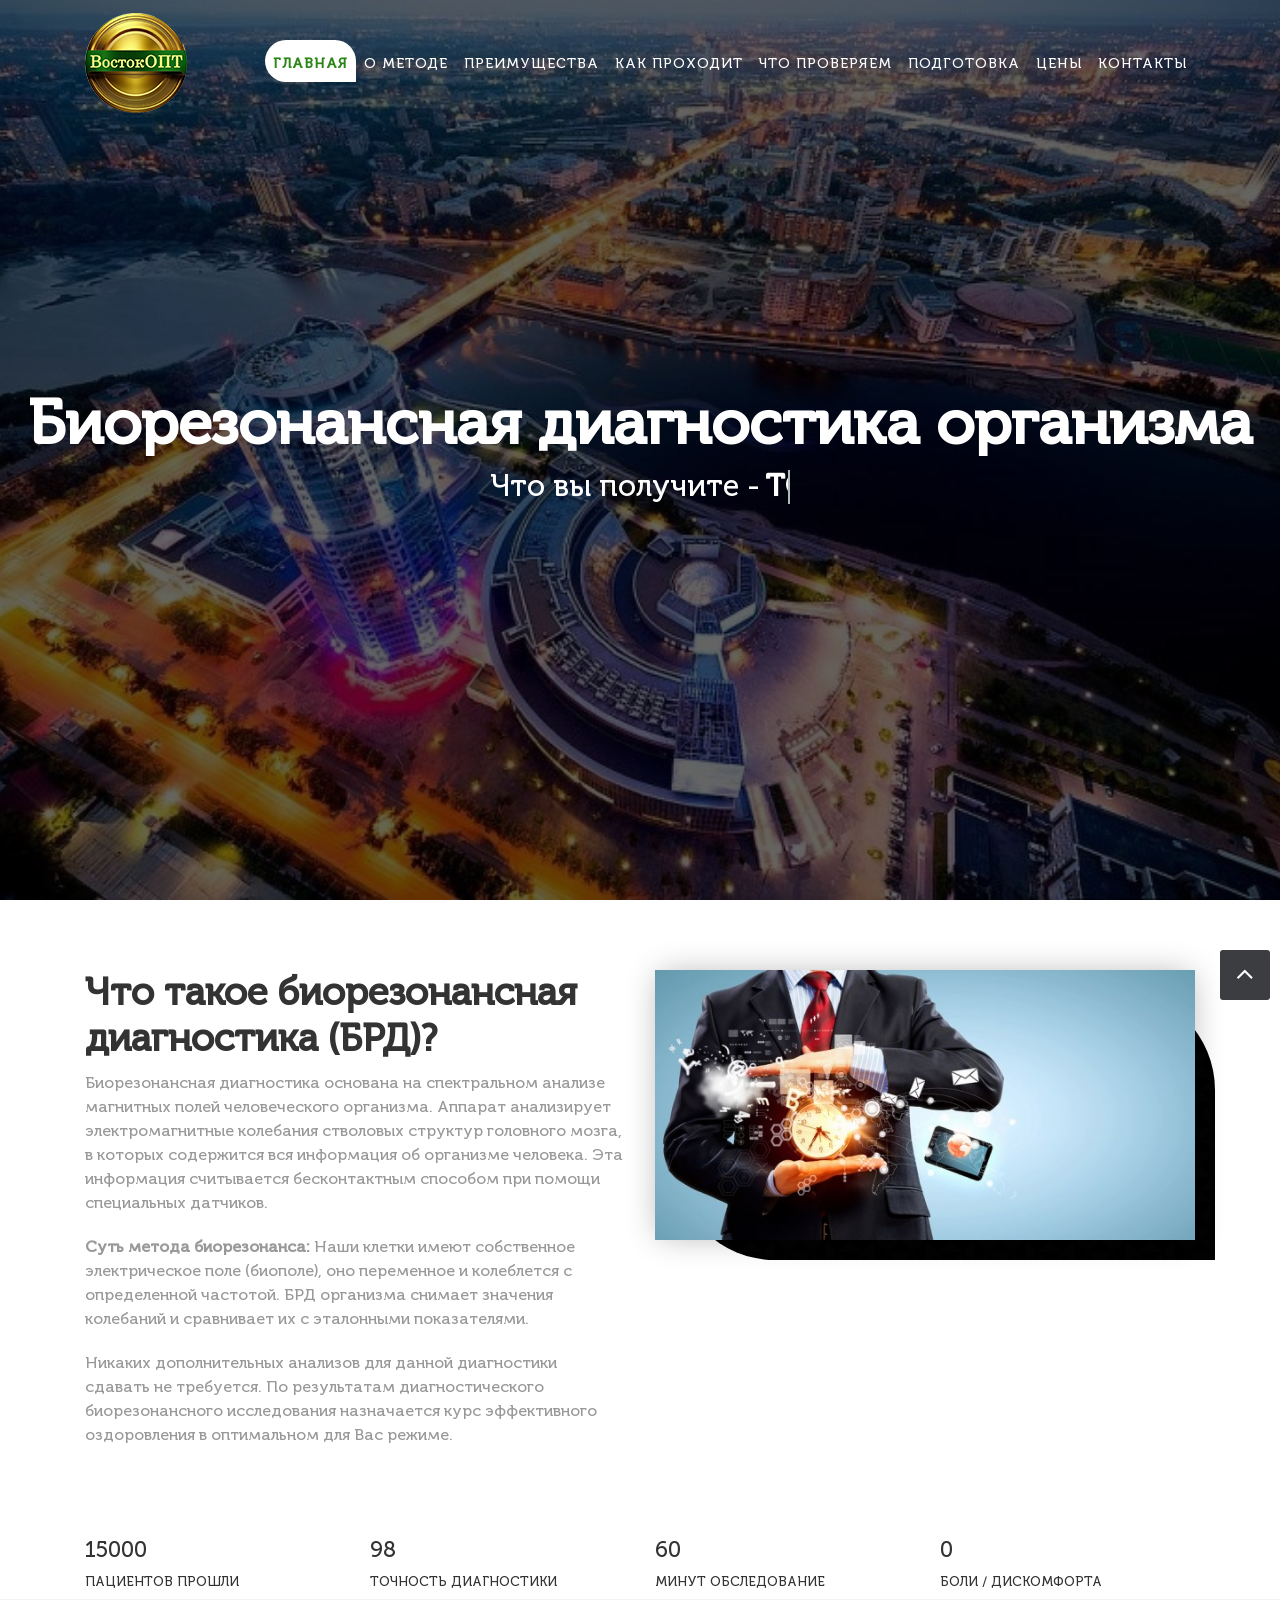
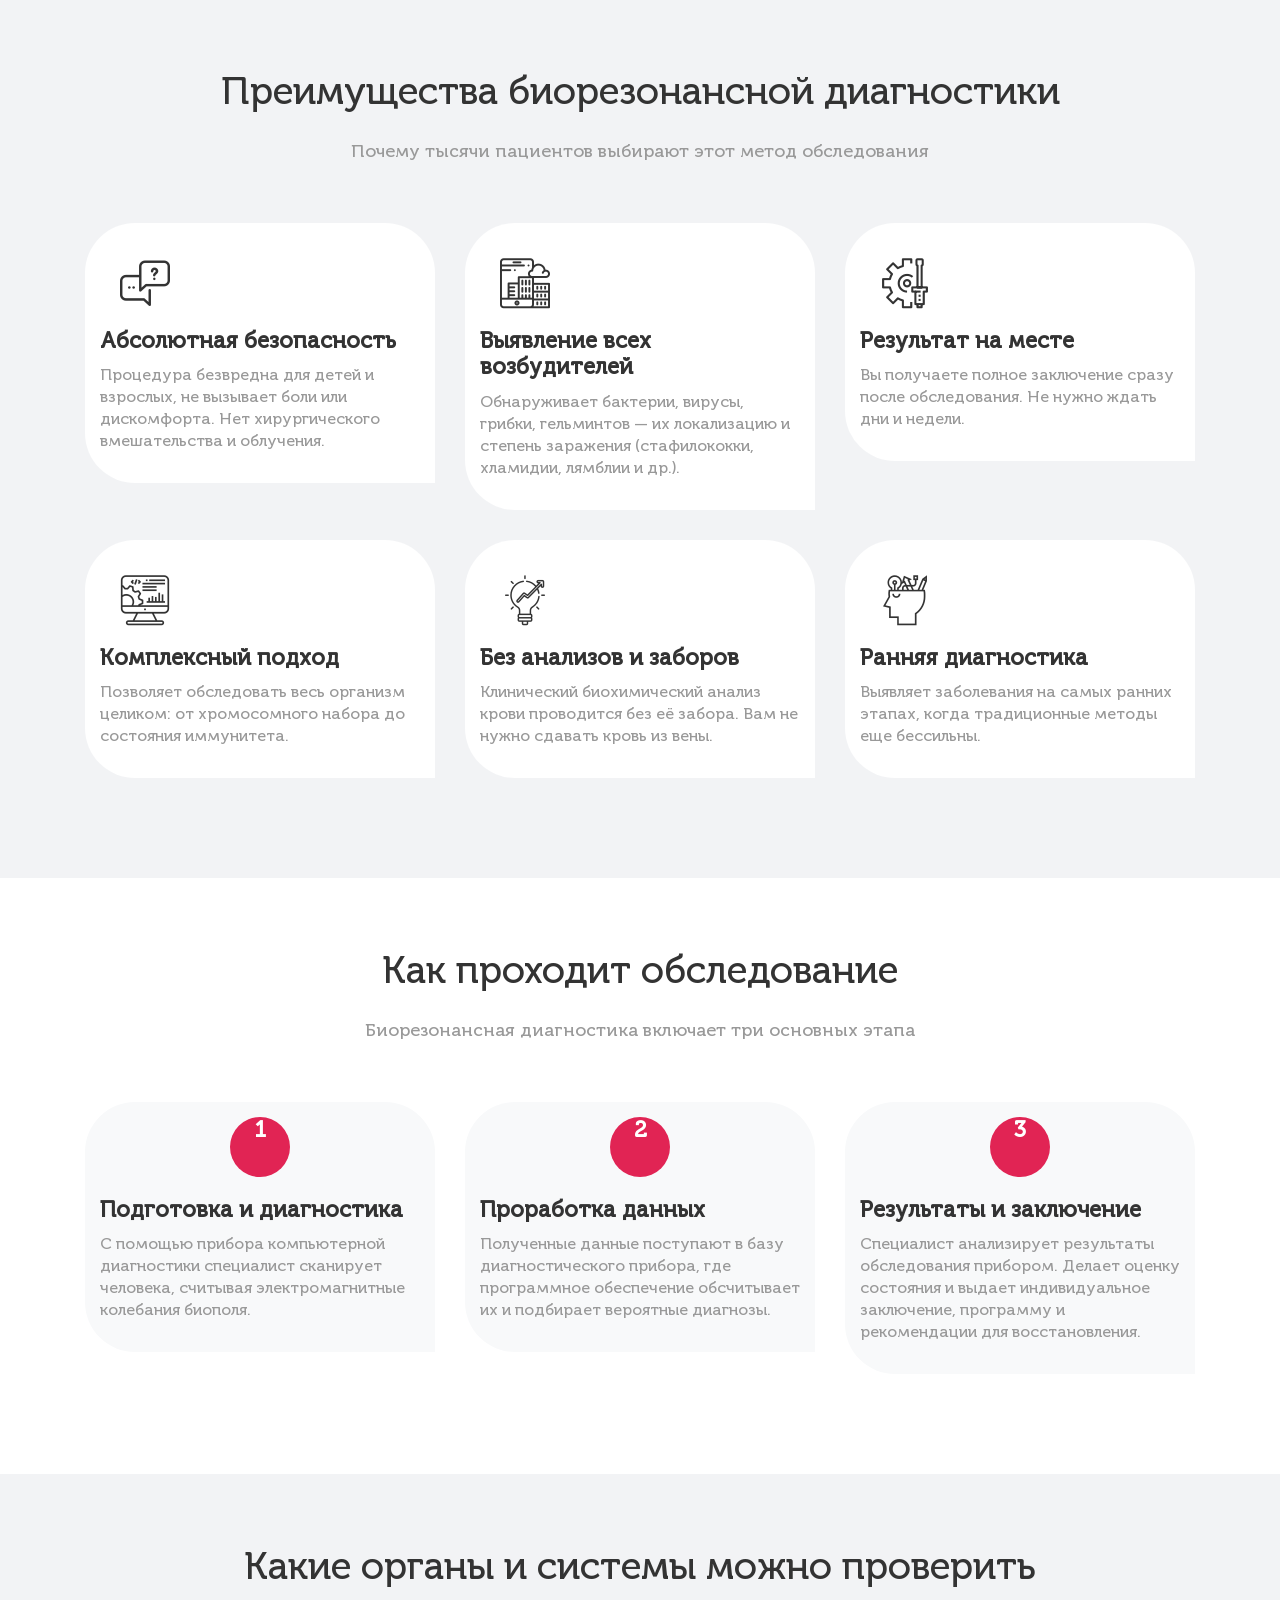
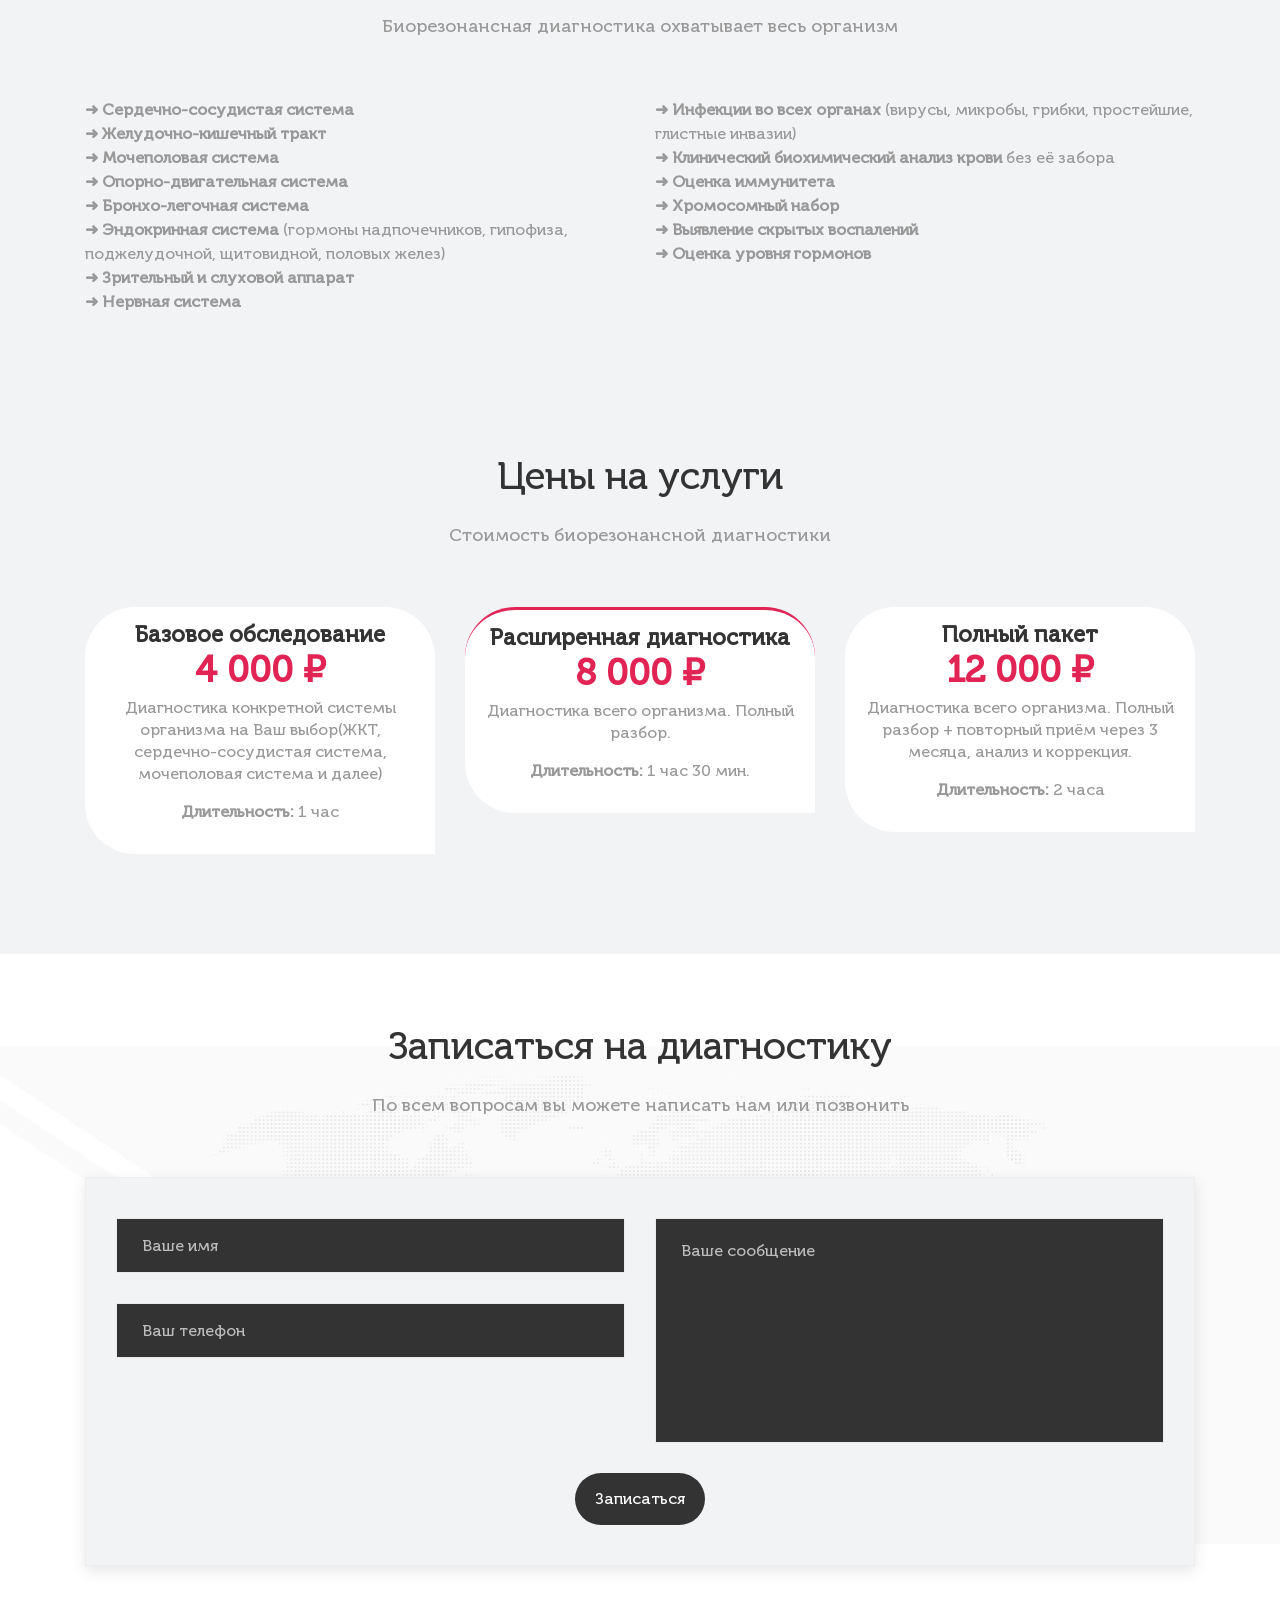
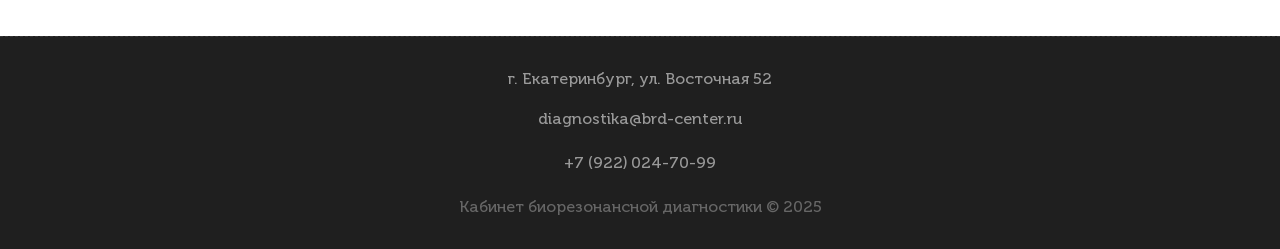
==== commit b5467c4f: "Update website content" ====
--- a/index.html
+++ b/index.html
@@ -233,8 +233,8 @@
                         <div class="ser-icon" style="background:#e12454; color:white; border-radius:50%; width:60px; height:60px; line-height:60px; margin:0 auto 20px;">
                             <h2 style="color:white; margin:0; line-height:60px;">3</h2>
                         </div>
-                        <h2>Результаты и диагноз</h2>
-                        <p>Врач анализирует результаты обследования и ставит диагноз. При необходимости назначает дополнительное обследование (УЗИ, ЭКГ).</p>
+                        <h2>Результаты и заключение</h2>
+                        <p>Специалист анализирует результаты обследования прибором. Делает оценку состояния и выдает индивидуальное заключение, программу и рекомендации для восстановления.</p>
                     </div>
                 </div>
             </div>
@@ -279,35 +279,6 @@
         </div>
     </div>
 
-    <!-- PREPARATION SECTION -->
-    <div id="preparation" class="section wb">
-        <div class="container">
-            <div class="section-title text-center">
-                <h3>Подготовка перед обследованием</h3>
-                <p>Простые правила для максимально точного диагноза</p>
-            </div>
-            <div class="row">
-                <div class="col-md-12">
-                    <div class="message-box">
-                        <div class="row">
-                            <div class="col-md-6">
-                                <p>▪ Отправляйтесь на обследование <strong>утром</strong>, хорошо отдохнув.</p>
-                                <p>▪ Не употребляйте алкоголь, кофе, крепкий чай. Как минимум за 2 часа до процедуры откажитесь от табака (включая электронные сигареты).</p>
-                                <p>▪ За 3 дня до приема не проходите рентгенологическое и ультразвуковое обследование.</p>
-                                <p>▪ Наденьте одежду из <strong>натуральных тканей</strong>.</p>
-                            </div>
-                            <div class="col-md-6">
-                                <p>▪ Сообщите врачу, если был сделан рентген грудной клетки и прямой кишки.</p>
-                                <p>▪ Не принимайте лекарства. В противном случае обязательно расскажите врачу, какой препарат и в какой дозировке.</p>
-                                <p>▪ На прием к врачу идите <strong>без макияжа и украшений</strong> — они влияют на энергетический потенциал биологически активных точек.</p>
-                            </div>
-                        </div>
-                    </div>
-                </div>
-            </div>
-        </div>
-    </div>
-
     <!-- PRICES SECTION (Цены) -->
     <div id="prices" class="section lb">
         <div class="container">
@@ -320,32 +291,27 @@
                     <div class="services-inner-box text-center">
                         <h2>Базовое обследование</h2>
                         <p class="price" style="font-size: 36px; color:#e12454; font-weight:bold;">4 000 ₽</p>
-                        <p>Диагностика организма с использованием биорезонансного аппарата без назначения лечения</p>
+                        <p>Диагностика конкретной системы организма на Ваш выбор(ЖКТ, сердечно-сосудистая система, мочеполовая система и далее)</p>
                         <p><strong>Длительность:</strong> 1 час</p>
-                        <p><strong>Код:</strong> A17.01.006, B01.058.001</p>
+                        
                     </div>
                 </div>
                 <div class="col-md-4">
                     <div class="services-inner-box text-center" style="border-top: 3px solid #e12454;">
                         <h2>Расширенная диагностика</h2>
-                        <p class="price" style="font-size: 36px; color:#e12454; font-weight:bold;">7 000 ₽</p>
-                        <p>Диагностика с назначением лечения. Полный разбор и рекомендации.</p>
+                        <p class="price" style="font-size: 36px; color:#e12454; font-weight:bold;">8 000 ₽</p>
+                        <p>Диагностика всего организма. Полный разбор.</p>
                         <p><strong>Длительность:</strong> 1 час 30 мин.</p>
-                        <p><strong>Код:</strong> A17.01.006, B01.058.001</p>
                     </div>
                 </div>
                 <div class="col-md-4">
                     <div class="services-inner-box text-center">
                         <h2>Полный пакет</h2>
-                        <p class="price" style="font-size: 36px; color:#e12454; font-weight:bold;">9 000 ₽</p>
-                        <p>Расширенная диагностика + Ангиоскан + Эндокринологический прием</p>
+                        <p class="price" style="font-size: 36px; color:#e12454; font-weight:bold;">12 000 ₽</p>
+                        <p>Диагностика всего организма. Полный разбор + повторный приём через 3 месяца, анализ и коррекция.</p>
                         <p><strong>Длительность:</strong> 2 часа</p>
-                        <p><strong>Код:</strong> A17.01.006, B01.058.001</p>
-                    </div>
-                </div>
-            </div>
-            <div class="text-center" style="margin-top: 20px;">
-                <p style="font-size: 14px; color: #888;">* Администрация клиники принимает все меры по своевременному обновлению прайс-листа, однако во избежание недоразумений уточняйте стоимость по телефону.</p>
+                    </div>
+                </div>
             </div>
         </div>
     </div>
@@ -366,10 +332,6 @@
                                 <div class="col-md-6">
                                     <div class="form-group">
                                         <input class="form-control" id="name" type="text" placeholder="Ваше имя" required>
-                                        <p class="help-block text-danger"></p>
-                                    </div>
-                                    <div class="form-group">
-                                        <input class="form-control" id="email" type="email" placeholder="Ваш Email" required>
                                         <p class="help-block text-danger"></p>
                                     </div>
                                     <div class="form-group">
@@ -401,10 +363,10 @@
         <div class="container">
             <div class="footer-distributed">
                 <div class="footer-center">
-                    <p>г. Екатеринбург, ул. Восточная 52, офис 510</p>
+                    <p>г. Екатеринбург, ул. Восточная 52</p>
                     <a href="mailto:diagnostika@brd-center.ru?body=Здравствуйте! Хочу записаться на диагностику" style="color:#999999;">diagnostika@brd-center.ru</a><br>
                     <a href="tel:+79220247099" style="color:#999999;">+7 (922) 024-70-99</a>
-                    <p class="footer-company-name">Центр биорезонансной диагностики &copy; 2025</p>
+                    <p class="footer-company-name">Кабинет биорезонансной диагностики &copy; 2025</p>
                 </div>
             </div>
         </div>
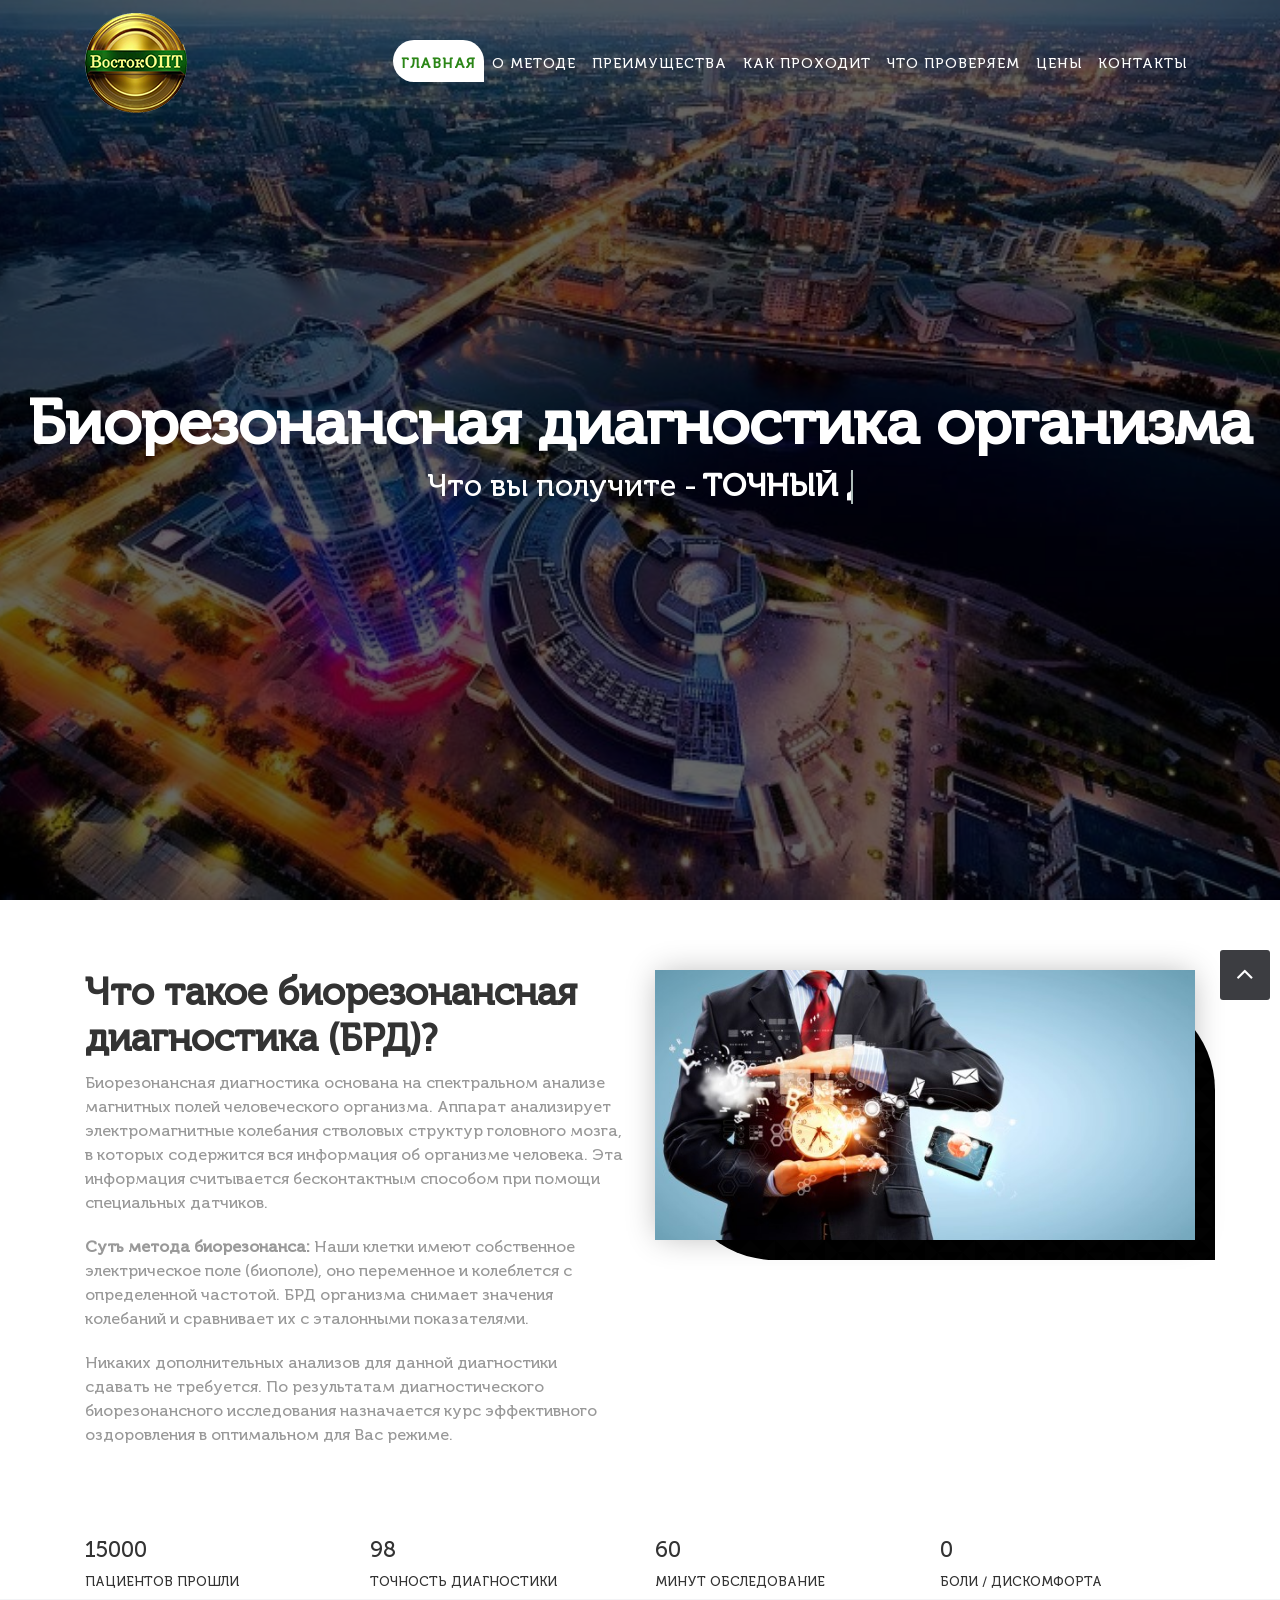
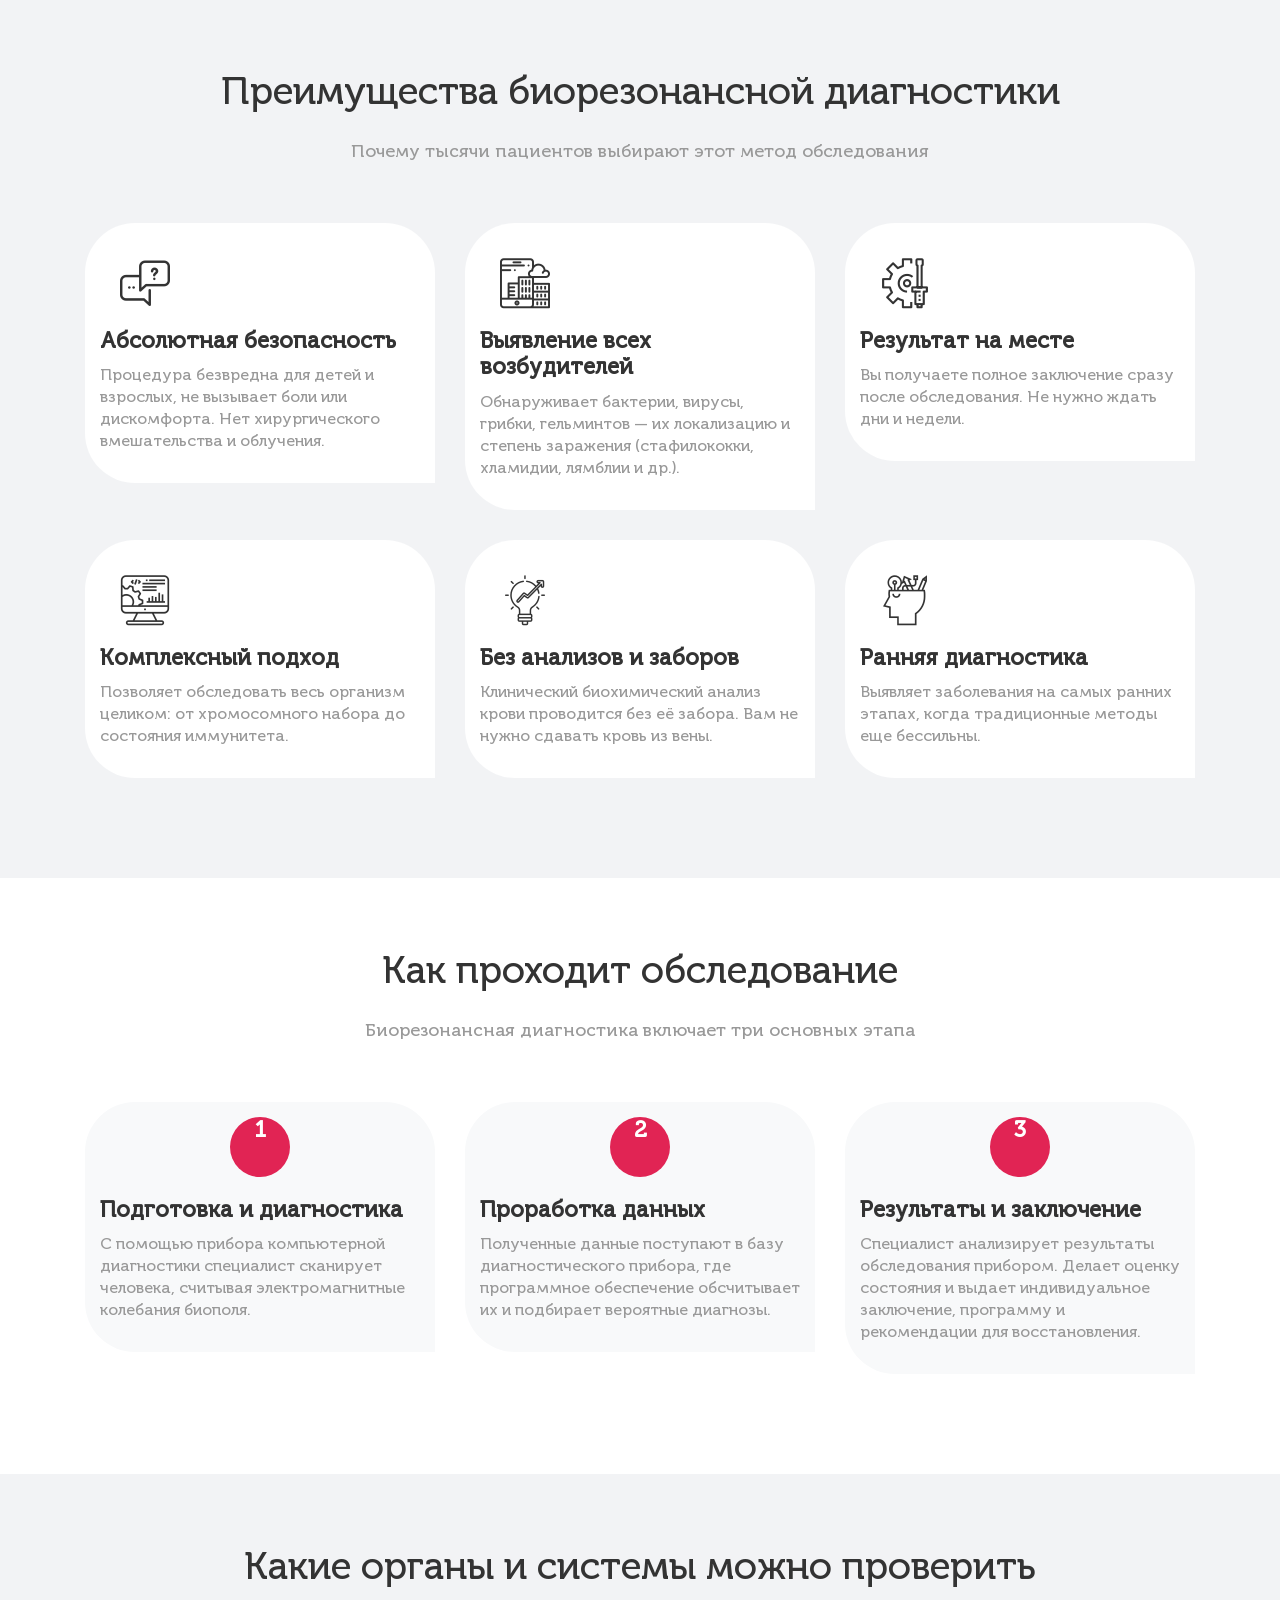
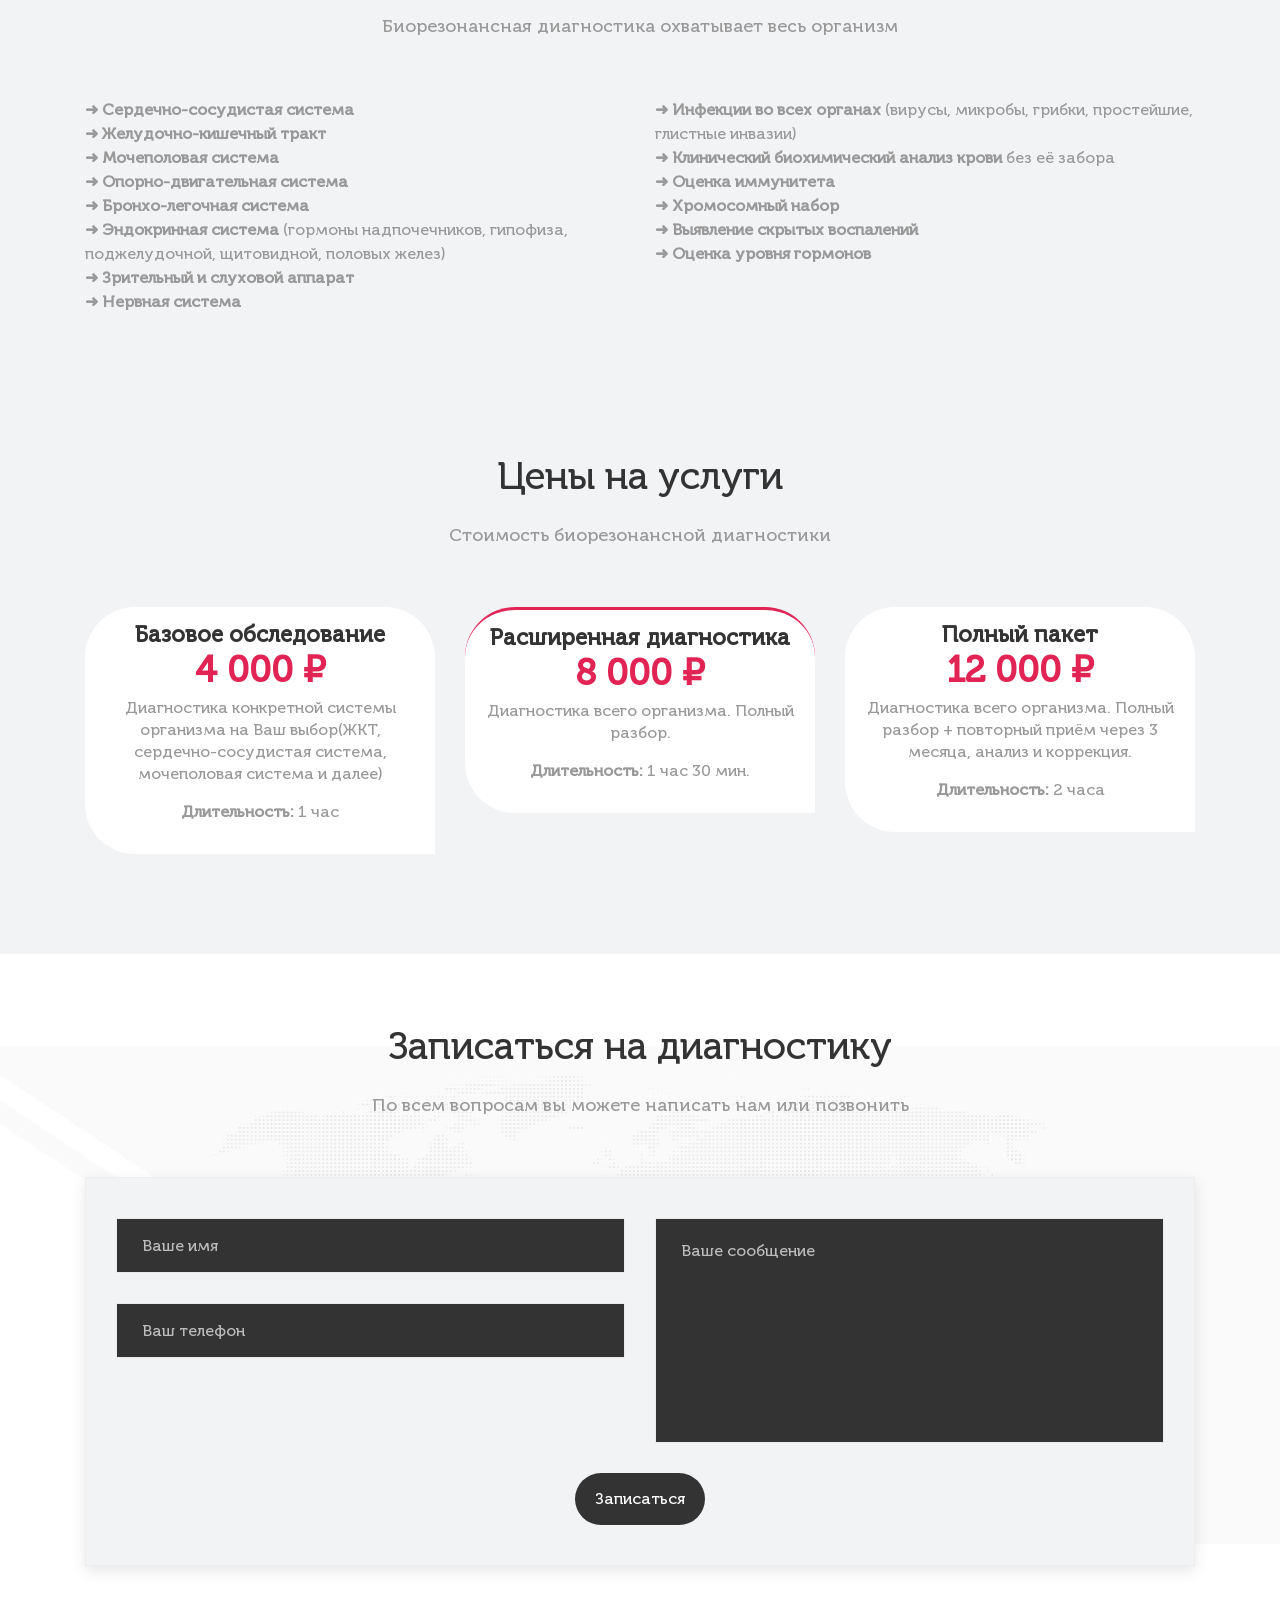
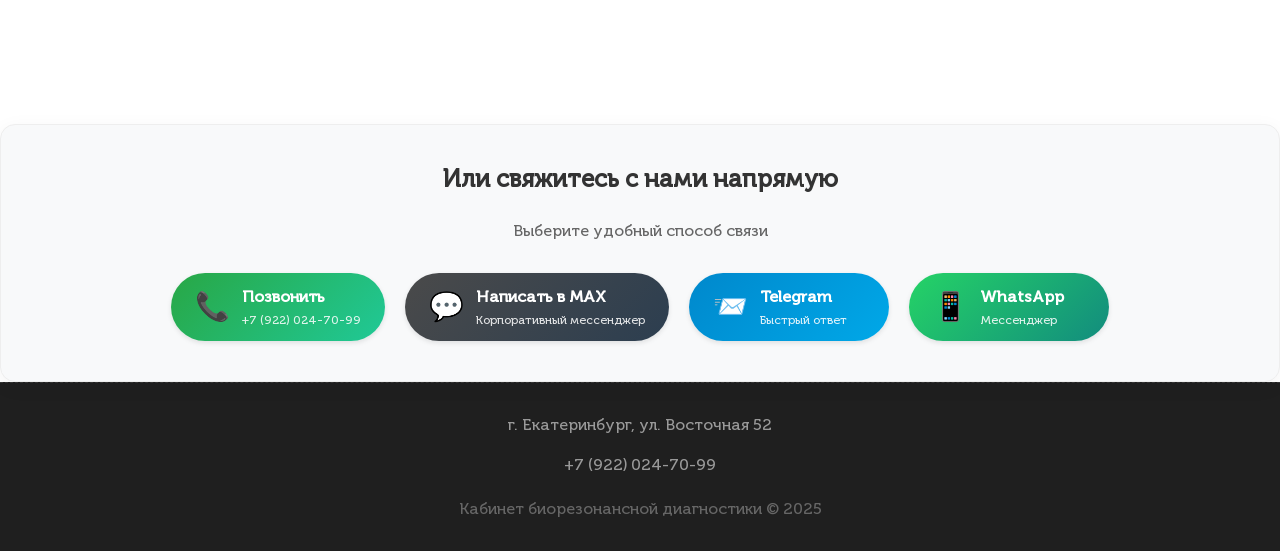
==== commit 40e9efaf: "Update website content" ====
--- a/index.html
+++ b/index.html
@@ -64,7 +64,6 @@
             <li class="nav-item"><a class="nav-link js-scroll-trigger" href="#services">Преимущества</a></li>
             <li class="nav-item"><a class="nav-link js-scroll-trigger" href="#how-it-works">Как проходит</a></li>
             <li class="nav-item"><a class="nav-link js-scroll-trigger" href="#organs">Что проверяем</a></li>
-            <li class="nav-item"><a class="nav-link js-scroll-trigger" href="#preparation">Подготовка</a></li>
             <li class="nav-item"><a class="nav-link js-scroll-trigger" href="#prices">Цены</a></li>
             <li class="nav-item"><a class="nav-link js-scroll-trigger" href="#contact">Контакты</a></li>
           </ul>
@@ -358,13 +357,62 @@
         </div>
     </div>
 
+    <div class="row mt-5">
+    <div class="col-md-12">
+        <div class="contact-alt-section" style="background: #f8f9fa; border-radius: 15px; padding: 40px 20px; margin-top: 40px;">
+            <div class="text-center">
+                <h4 style="font-size: 24px; font-weight: 600; color: #333; margin-bottom: 15px;">Или свяжитесь с нами напрямую</h4>
+                <p style="color: #666; margin-bottom: 30px;">Выберите удобный способ связи</p>
+                
+                <div style="display: flex; justify-content: center; gap: 20px; flex-wrap: wrap; margin-top: 10px;">
+                    <!-- Кнопка звонка -->
+                    <a href="tel:+79220247099" class="contact-btn contact-btn-call">
+                        <div class="contact-btn-icon">📞</div>
+                        <div class="contact-btn-text">
+                            <span class="contact-btn-title">Позвонить</span>
+                            <span class="contact-btn-number">+7 (922) 024-70-99</span>
+                        </div>
+                    </a>
+                    
+                    <!-- Кнопка MAX -->
+                    <a href="#" class="contact-btn contact-btn-max" onclick="openMax(event)">
+                        <div class="contact-btn-icon">💬</div>
+                        <div class="contact-btn-text">
+                            <span class="contact-btn-title">Написать в MAX</span>
+                            <span class="contact-btn-desc">Корпоративный мессенджер</span>
+                        </div>
+                    </a>
+                    
+                    <!-- Кнопка Telegram -->
+                    <a href="https://t.me/+79220247099" class="contact-btn contact-btn-tg" target="_blank">
+                        <div class="contact-btn-icon">📨</div>
+                        <div class="contact-btn-text">
+                            <span class="contact-btn-title">Telegram</span>
+                            <span class="contact-btn-desc">Быстрый ответ</span>
+                        </div>
+                    </a>
+                    
+                    <!-- Кнопка WhatsApp -->
+                    <a href="https://wa.me/79220247099" class="contact-btn contact-btn-wa" target="_blank">
+                        <div class="contact-btn-icon">📱</div>
+                        <div class="contact-btn-text">
+                            <span class="contact-btn-title">WhatsApp</span>
+                            <span class="contact-btn-desc">Мессенджер</span>
+                        </div>
+                    </a>
+                </div>
+            </div>
+        </div>
+    </div>
+</div>
+
+
     <!-- FOOTER / COPYRIGHTS -->
     <div class="copyrights">
         <div class="container">
             <div class="footer-distributed">
                 <div class="footer-center">
                     <p>г. Екатеринбург, ул. Восточная 52</p>
-                    <a href="mailto:diagnostika@brd-center.ru?body=Здравствуйте! Хочу записаться на диагностику" style="color:#999999;">diagnostika@brd-center.ru</a><br>
                     <a href="tel:+79220247099" style="color:#999999;">+7 (922) 024-70-99</a>
                     <p class="footer-company-name">Кабинет биорезонансной диагностики &copy; 2025</p>
                 </div>
@@ -401,5 +449,52 @@
             });
         });
     </script>
+
+    <script>
+function openMax(event) {
+    event.preventDefault();
+    
+    // Пробуем открыть MAX разными способами
+    const maxLinks = [
+        'max://chat?phone=79220247099',
+        'max://user?id=79220247099',
+        'max://open?contact=79220247099',
+        'maxm://chat?phone=79220247099'
+    ];
+    
+    let opened = false;
+    for (let link of maxLinks) {
+        try {
+            const win = window.open(link, '_blank');
+            if (win && !win.closed) {
+                opened = true;
+                break;
+            }
+        } catch(e) {
+            continue;
+        }
+    }
+    
+    // дополнительная проверка через iframe
+    if (!opened) {
+        const iframe = document.createElement('iframe');
+        iframe.style.display = 'none';
+        iframe.src = 'max://';
+        document.body.appendChild(iframe);
+        
+        setTimeout(() => {
+            document.body.removeChild(iframe);
+        }, 1000);
+        
+        opened = true;
+    }
+    
+    setTimeout(() => {
+        if (!opened && !document.hidden) {
+            alert('❌ Приложение MAX не установлено или не поддерживает прямые ссылки.\n\n📱 Установите MAX из официального магазина приложений\n или используйте Telegram/WhatsApp для связи.');
+        }
+    }, 500);
+}
+</script>
 </body>
 </html>
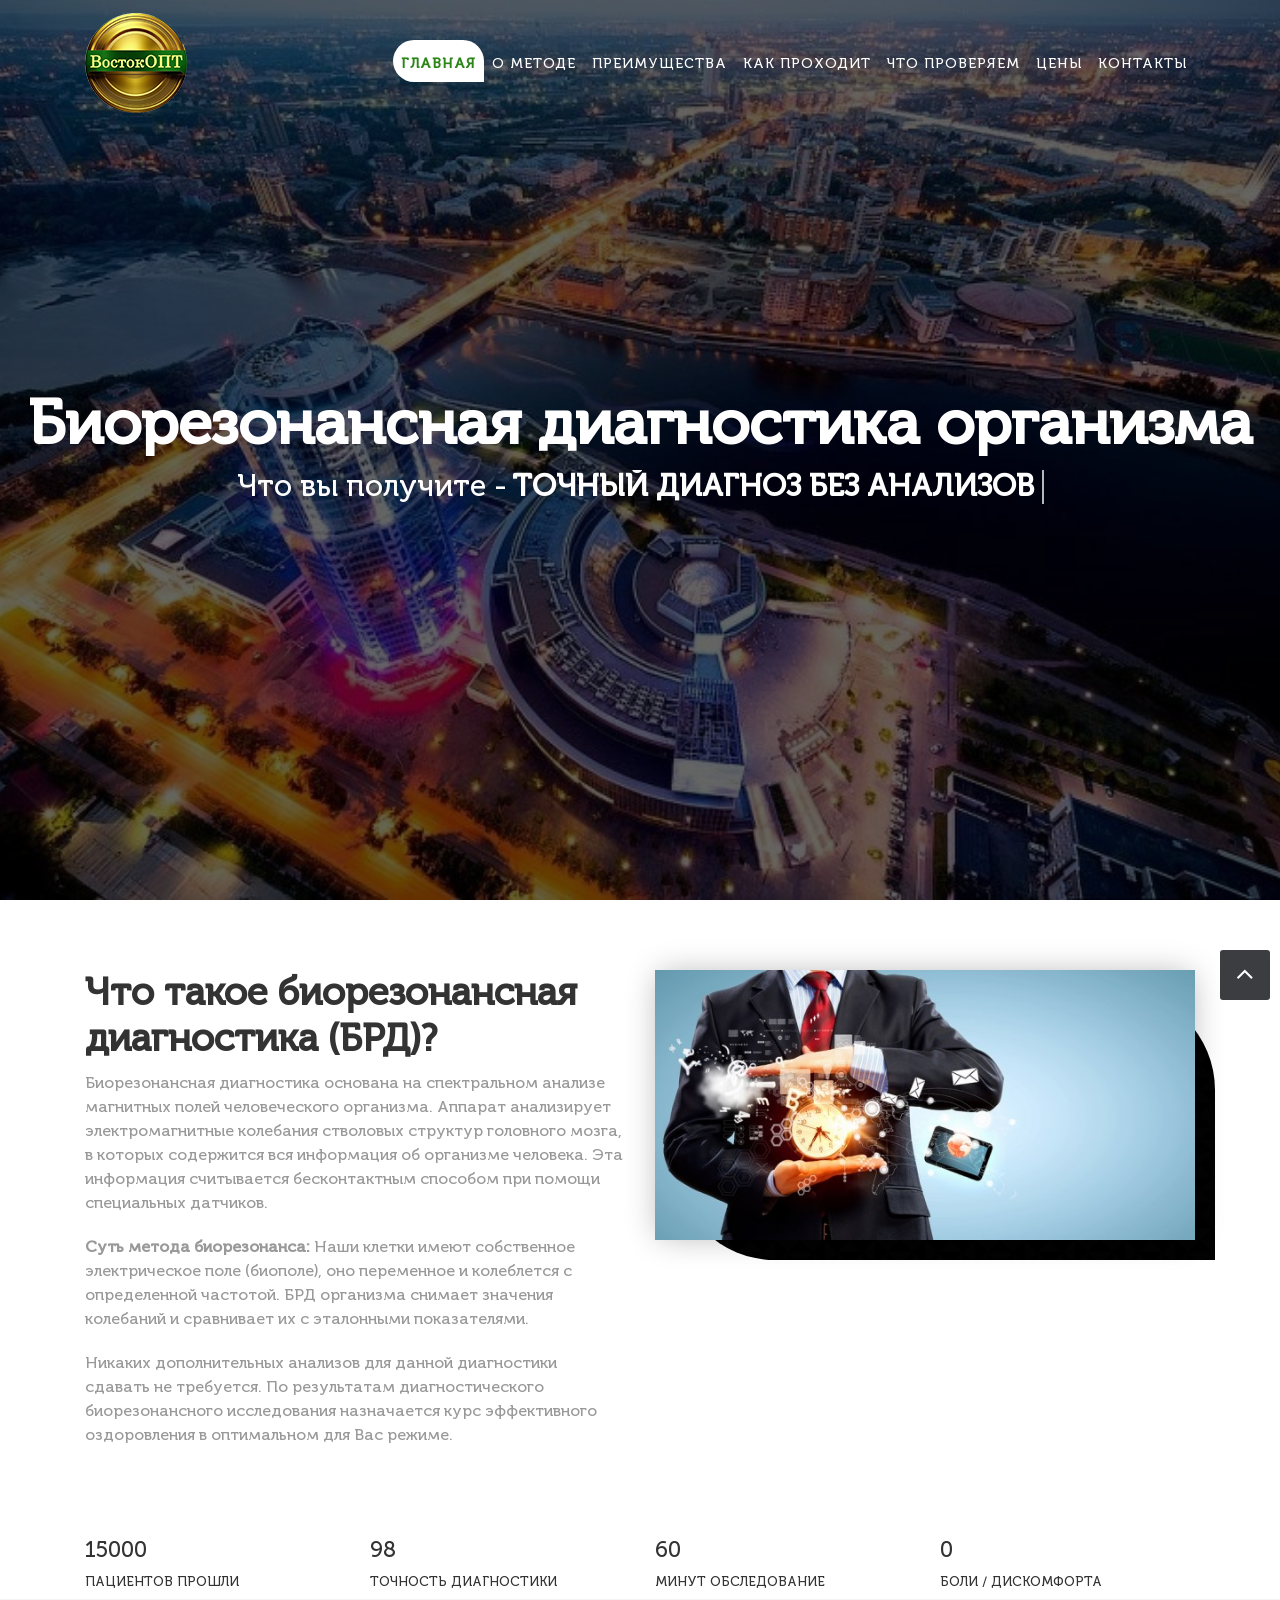
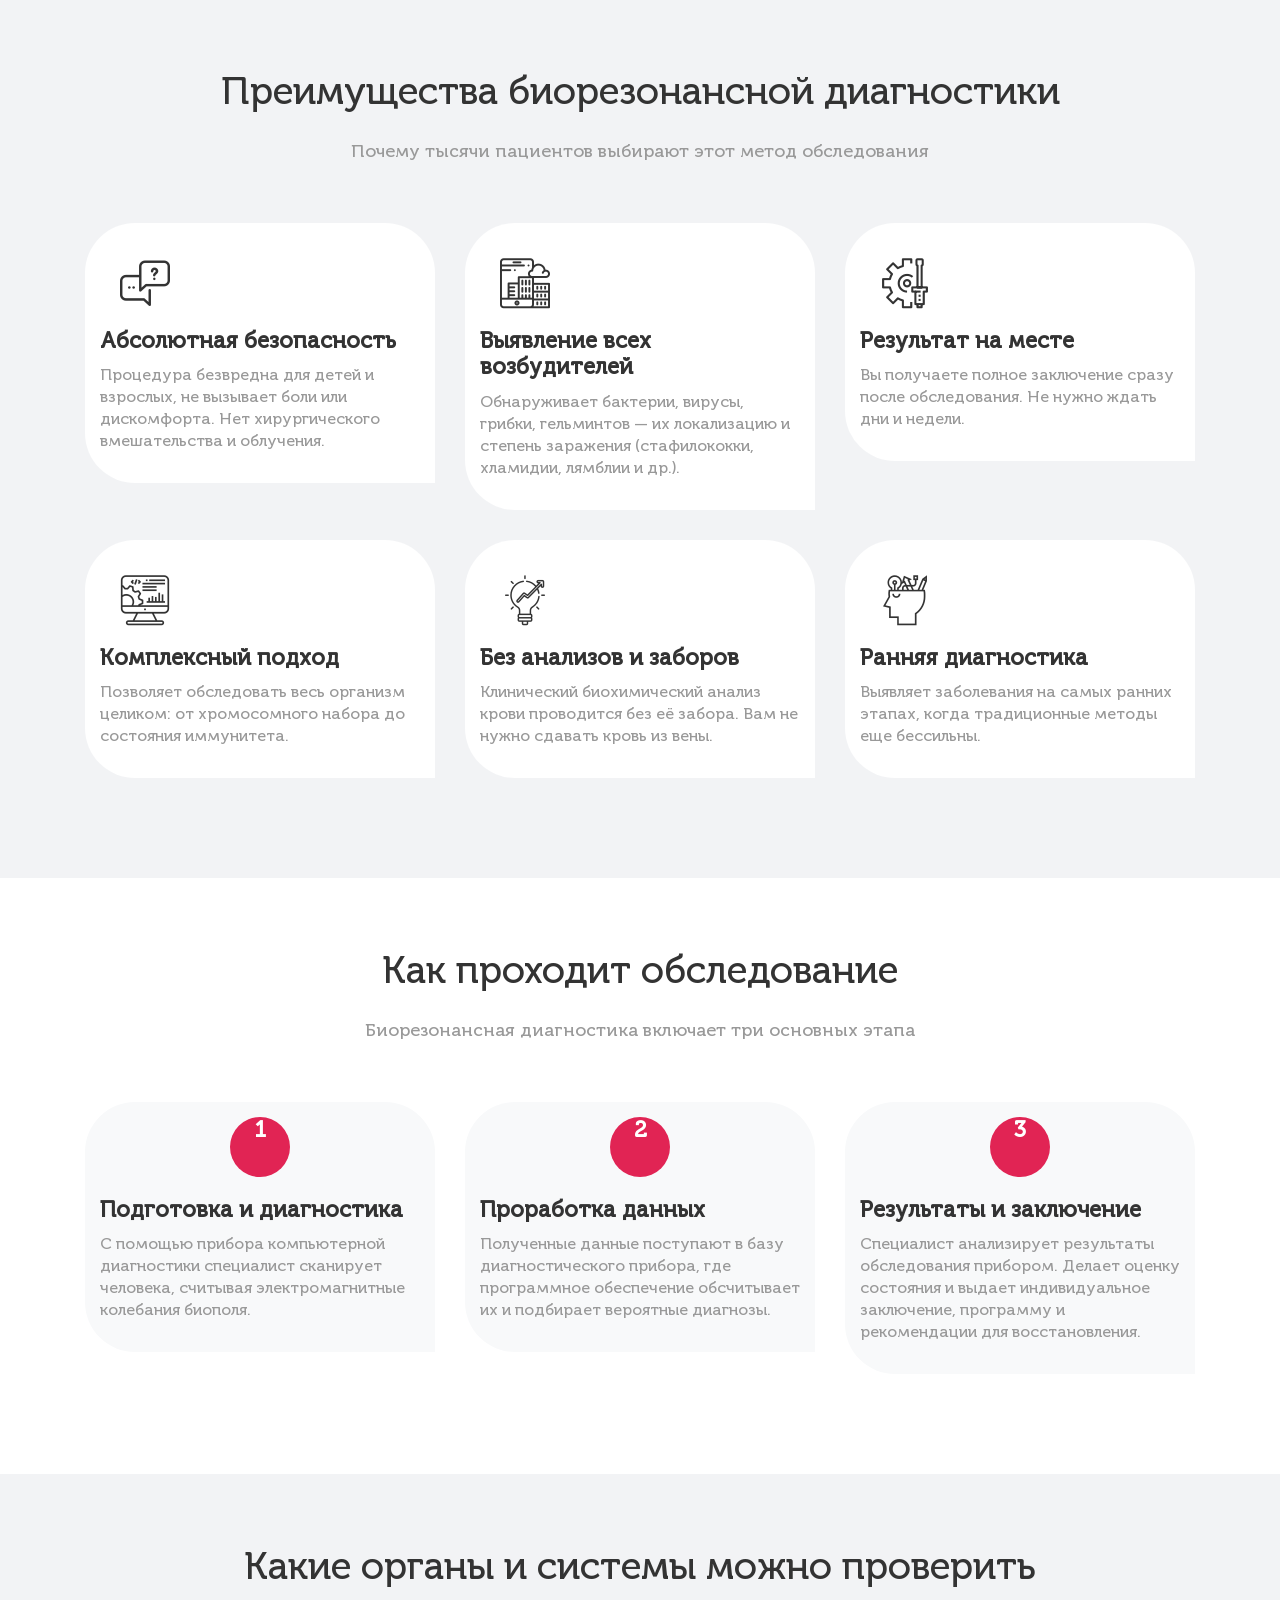
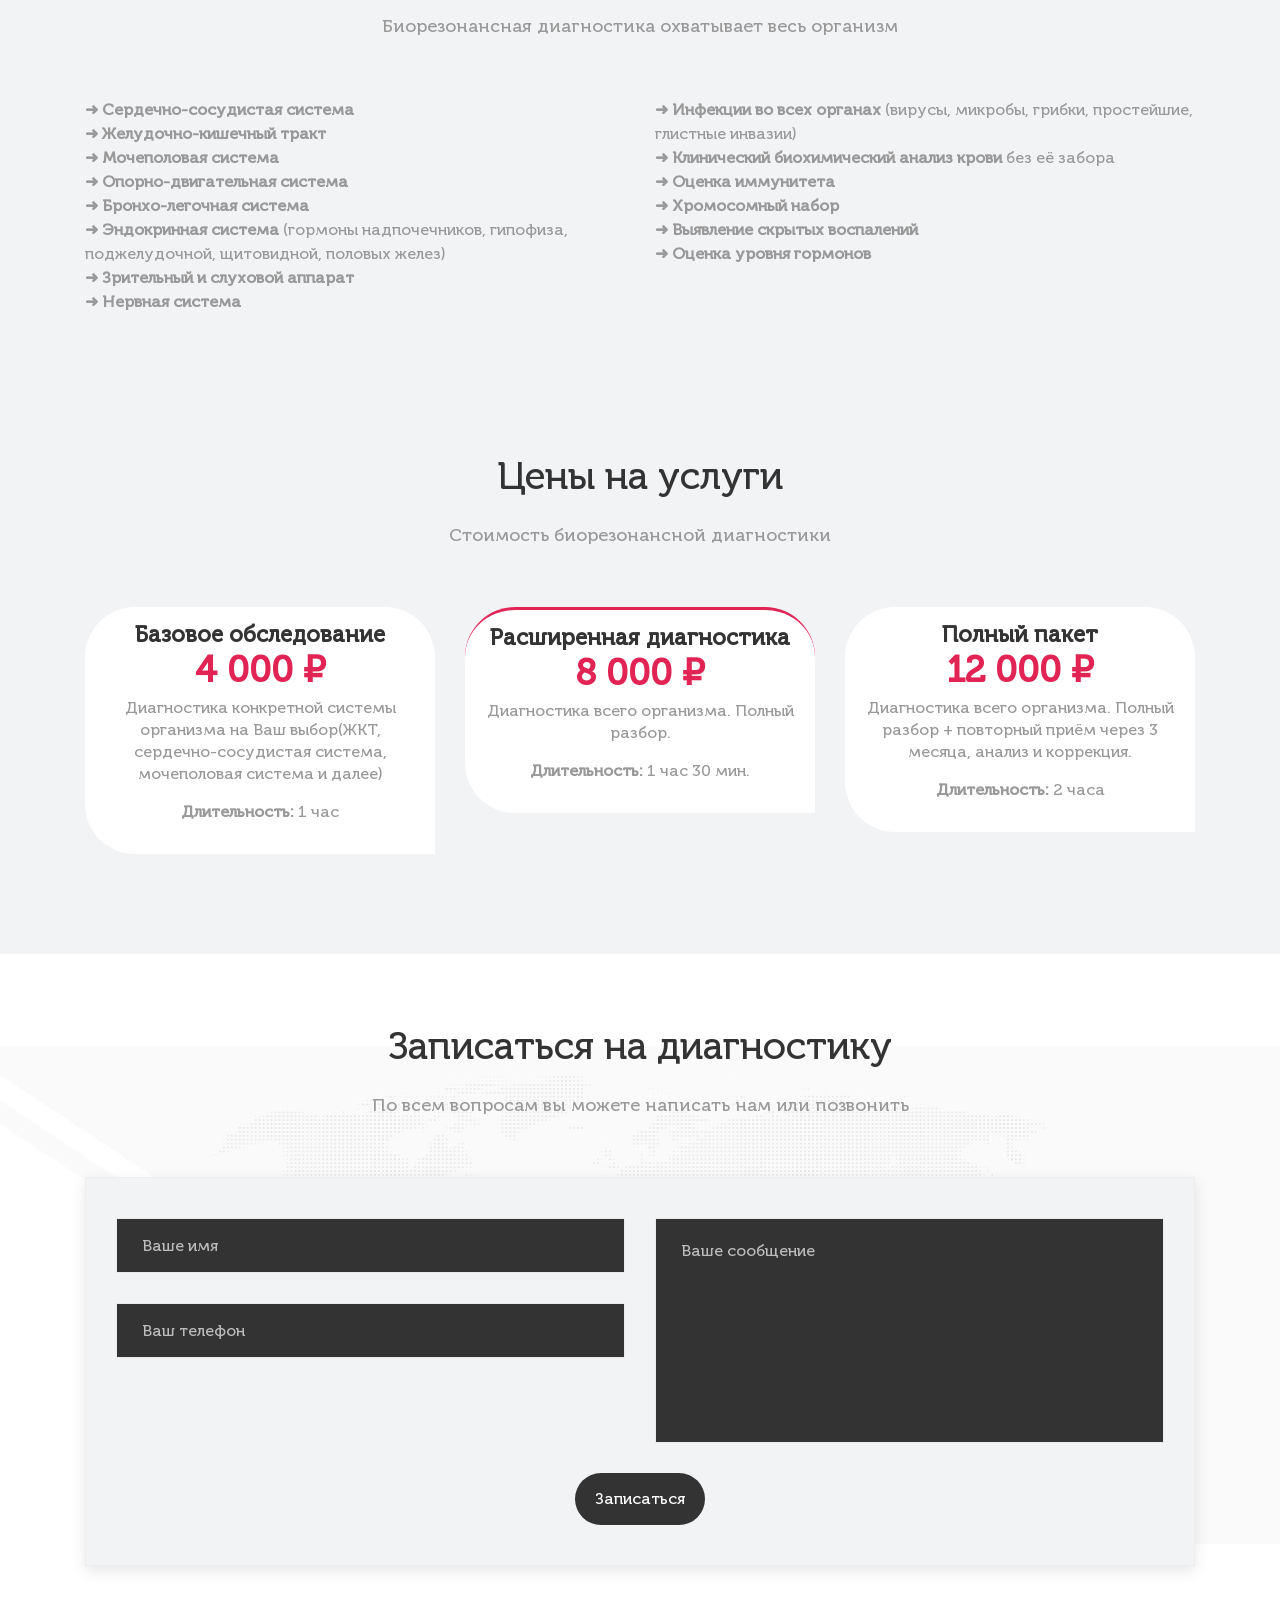
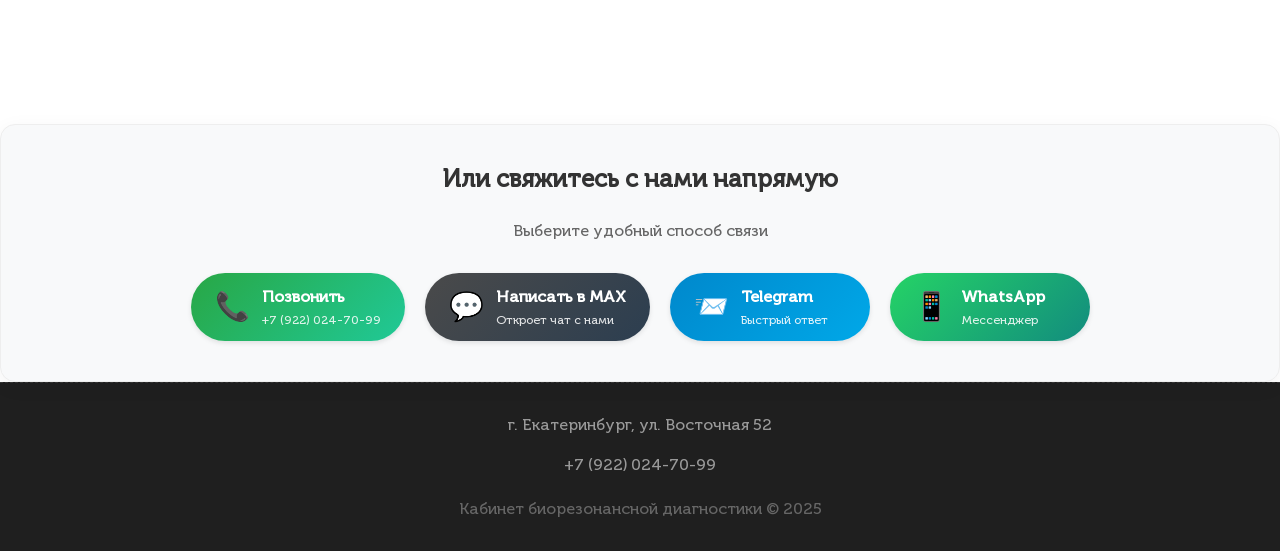
==== commit c42b63e1: "Update website content1" ====
--- a/index.html
+++ b/index.html
@@ -375,11 +375,11 @@
                     </a>
                     
                     <!-- Кнопка MAX -->
-                    <a href="#" class="contact-btn contact-btn-max" onclick="openMax(event)">
+                    <a href="https://max.ru/+79220247099" class="contact-btn contact-btn-max" target="_blank">
                         <div class="contact-btn-icon">💬</div>
                         <div class="contact-btn-text">
                             <span class="contact-btn-title">Написать в MAX</span>
-                            <span class="contact-btn-desc">Корпоративный мессенджер</span>
+                            <span class="contact-btn-desc">Откроет чат с нами</span>
                         </div>
                     </a>
                     
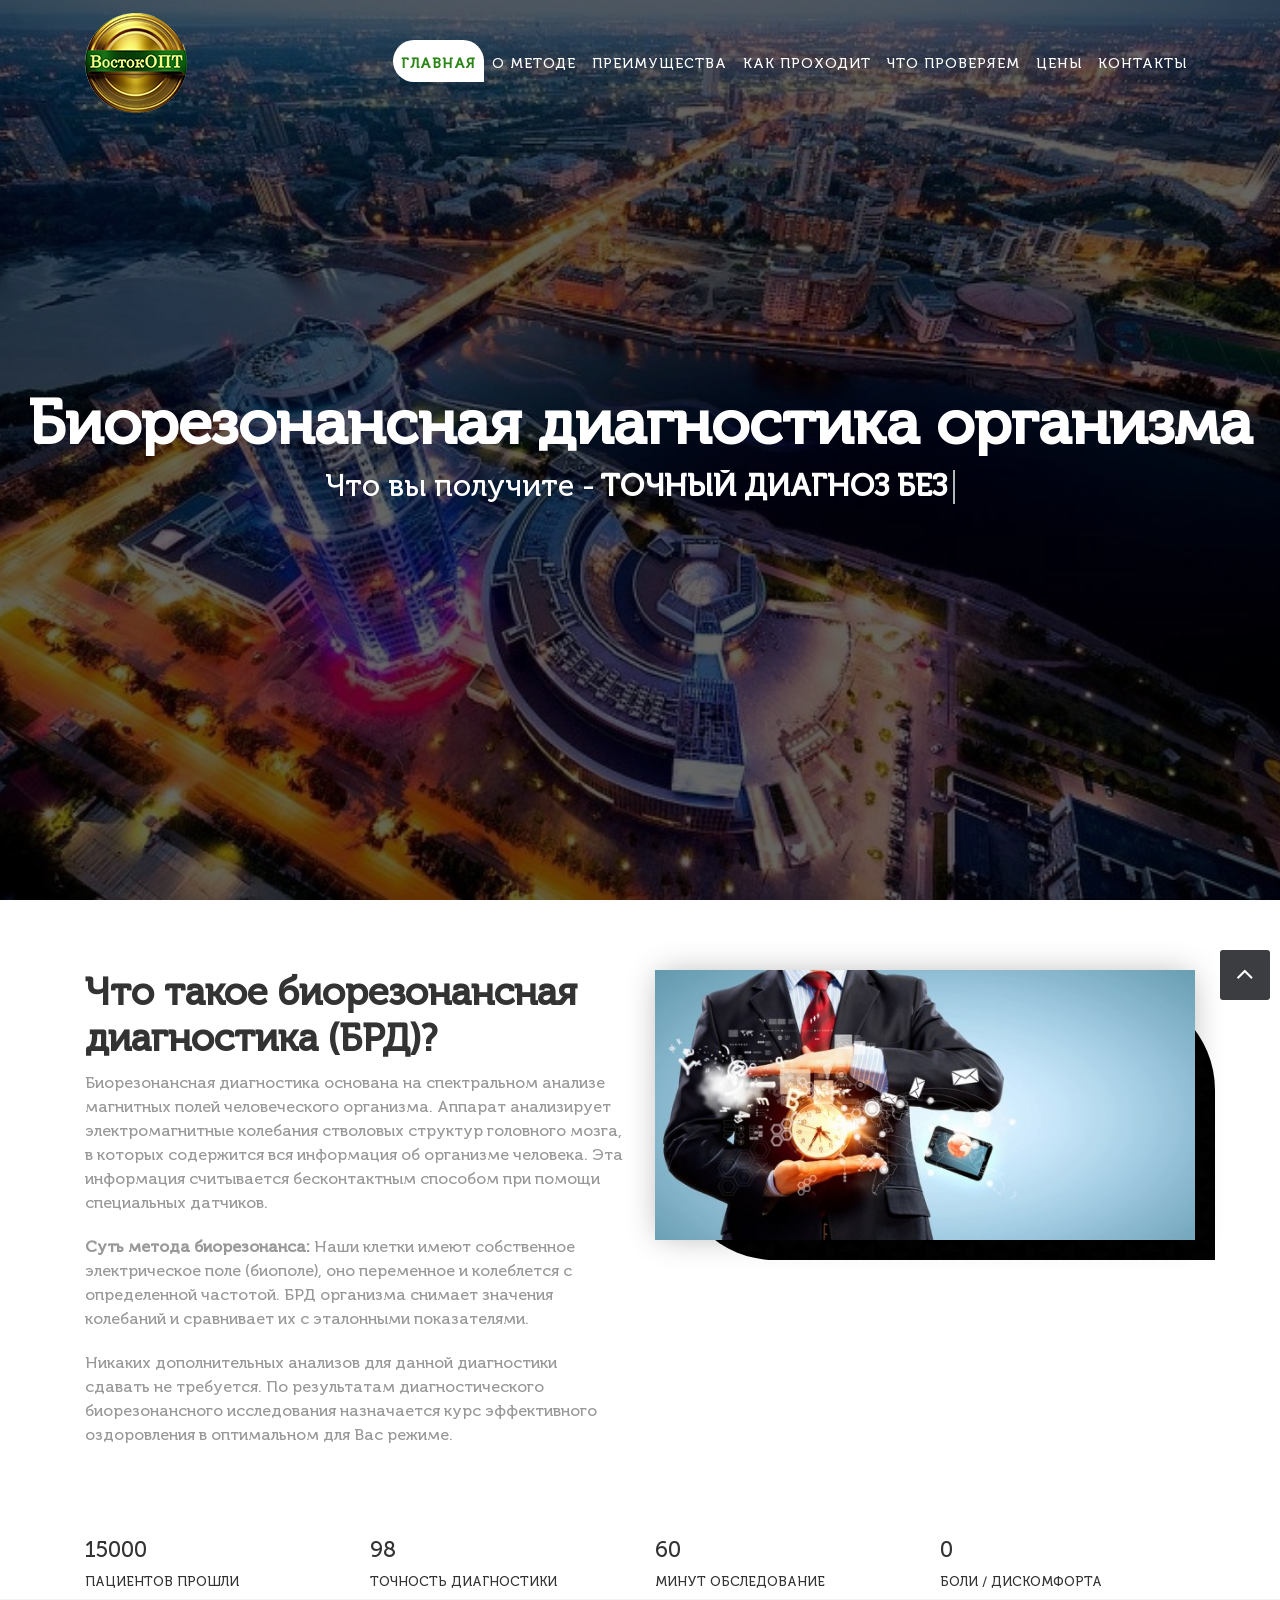
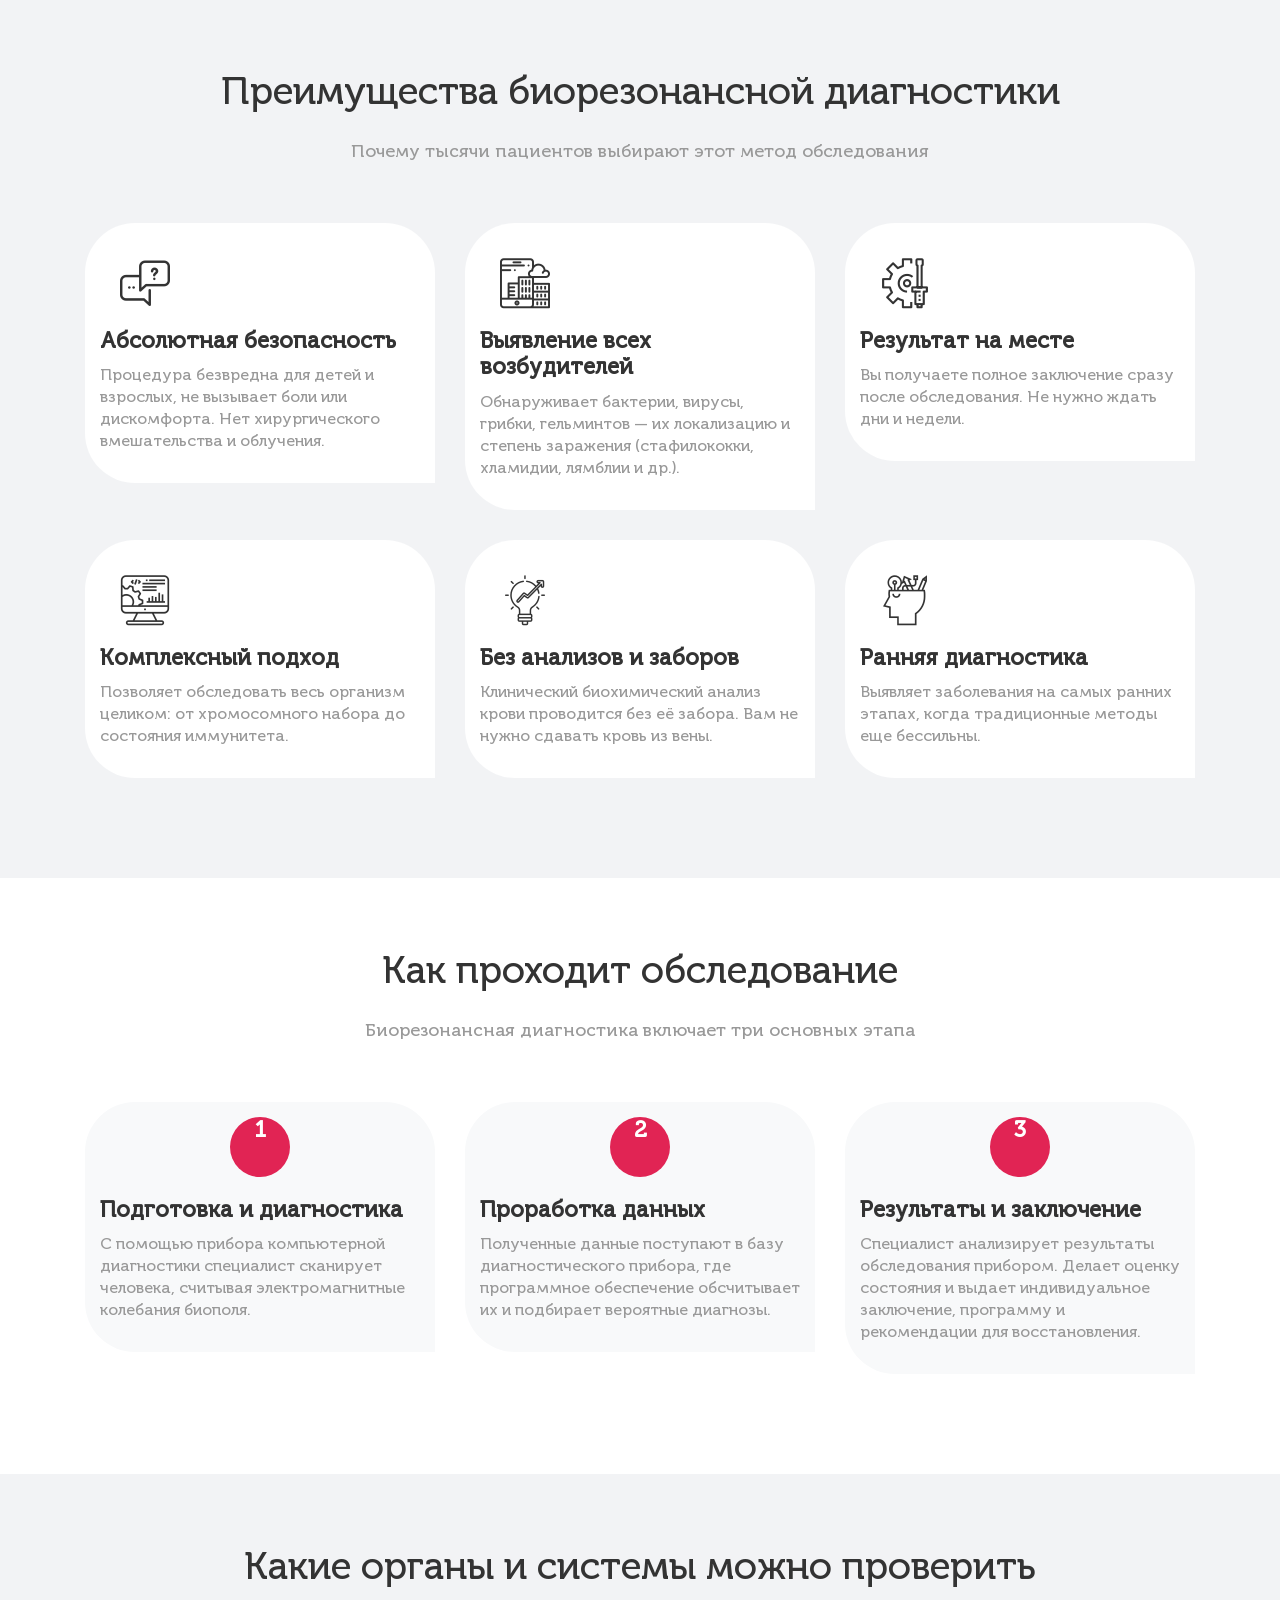
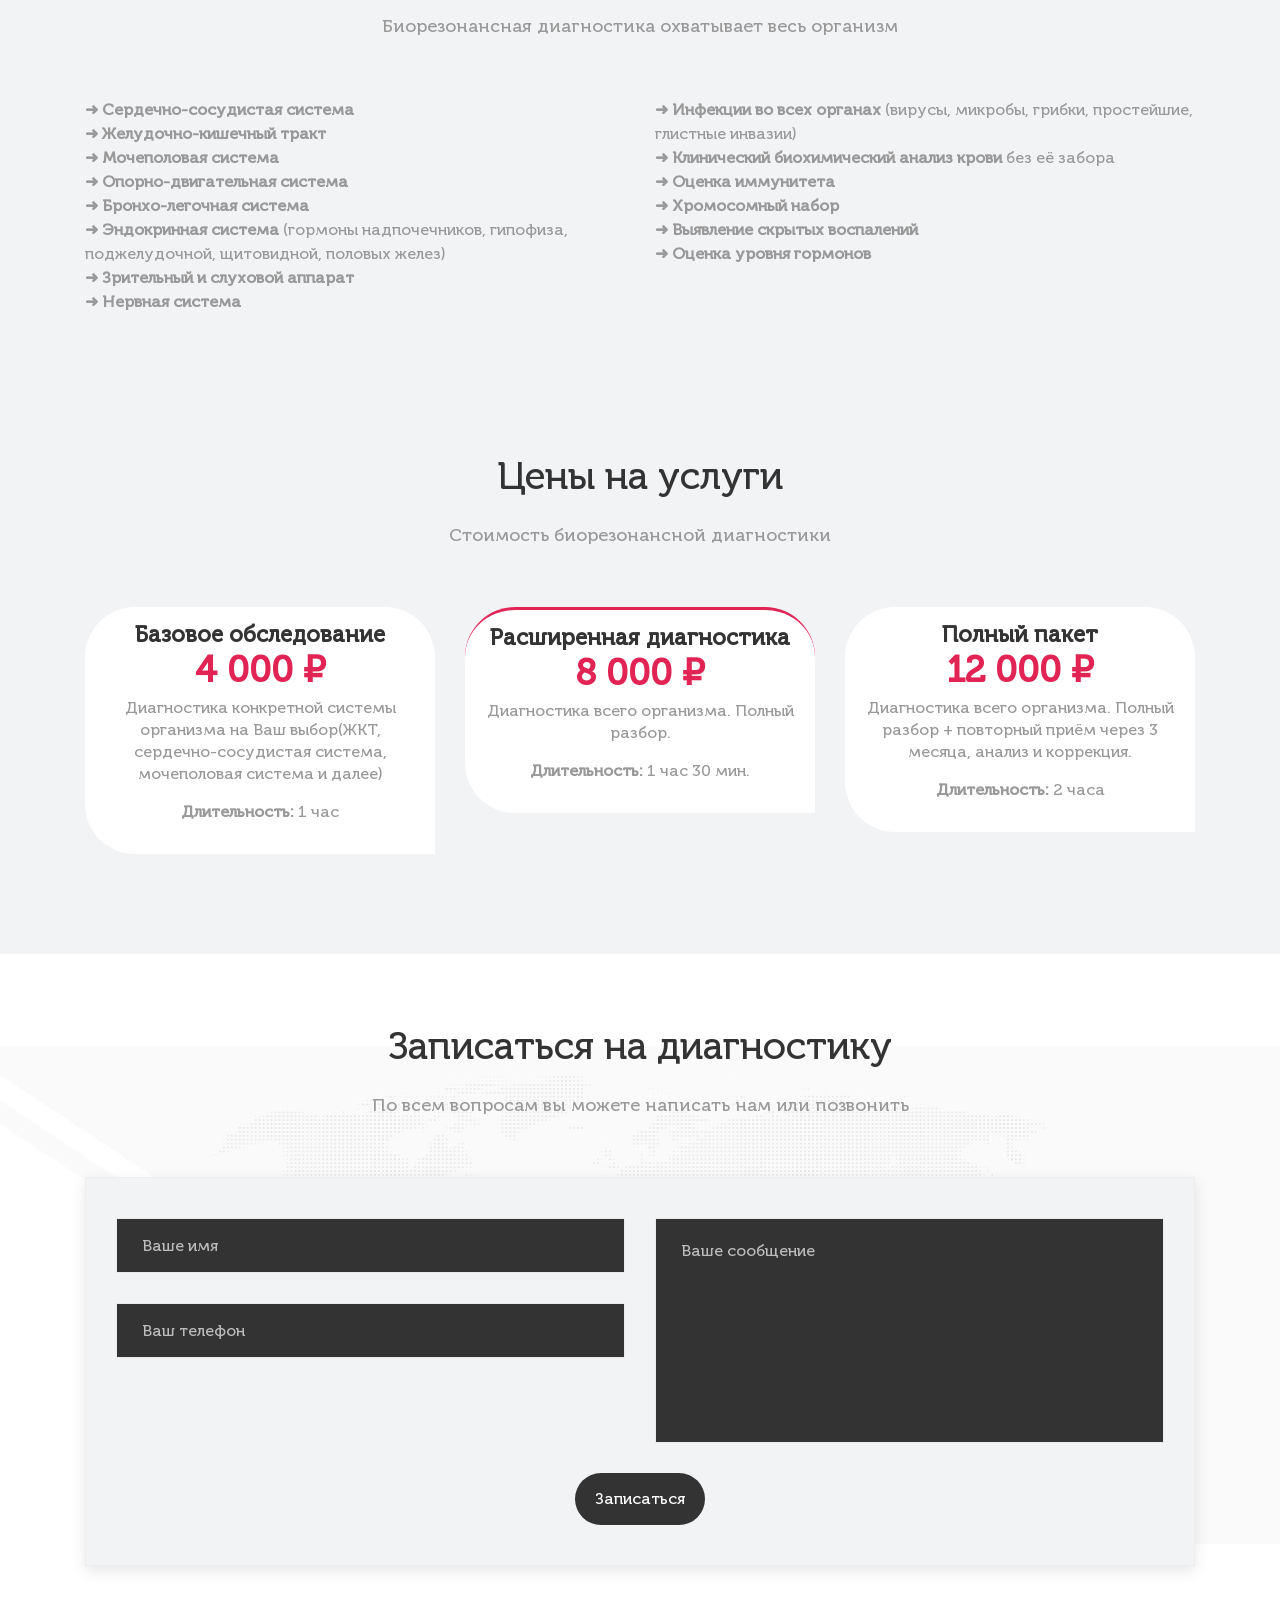
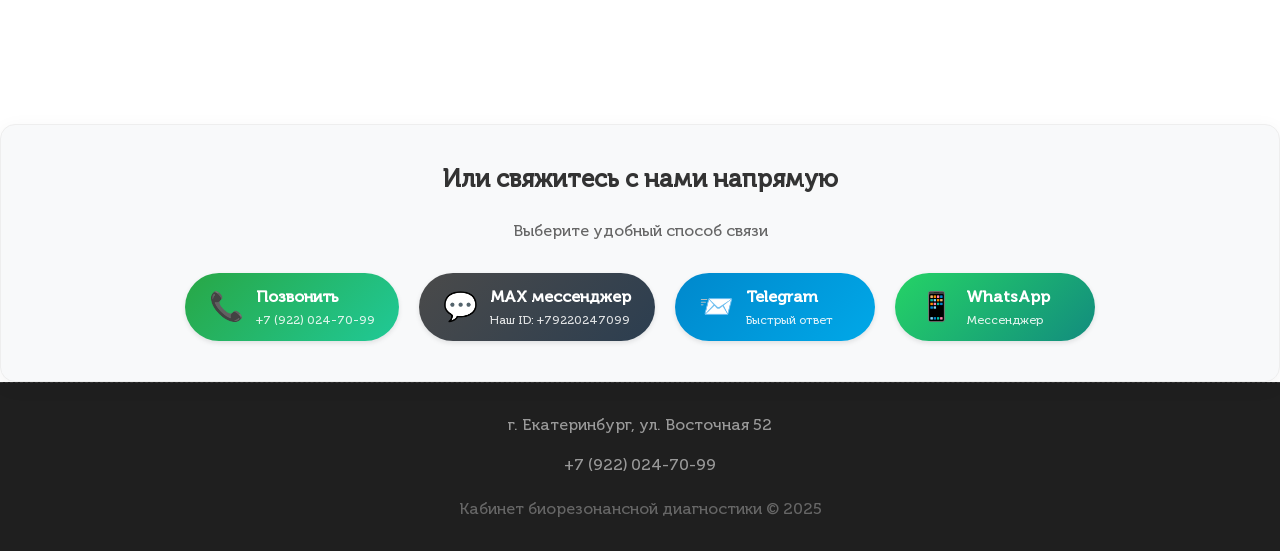
==== commit 62e8de02: "Update website content tel new" ====
--- a/index.html
+++ b/index.html
@@ -375,15 +375,15 @@
                     </a>
                     
                     <!-- Кнопка MAX -->
-                    <a href="https://max.ru/+79220247099" class="contact-btn contact-btn-max" target="_blank">
+                    <a href="https://max.ru/" class="contact-btn contact-btn-max" target="_blank">
                         <div class="contact-btn-icon">💬</div>
                         <div class="contact-btn-text">
-                            <span class="contact-btn-title">Написать в MAX</span>
-                            <span class="contact-btn-desc">Откроет чат с нами</span>
+                            <span class="contact-btn-title">MAX мессенджер</span>
+                            <span class="contact-btn-desc">Наш ID: +79220247099</span>
                         </div>
                     </a>
                     
-                    <!-- Кнопка Telegram -->
+                    <!-- Кнопка Telegram new-->
                     <a href="https://t.me/+79220247099" class="contact-btn contact-btn-tg" target="_blank">
                         <div class="contact-btn-icon">📨</div>
                         <div class="contact-btn-text">
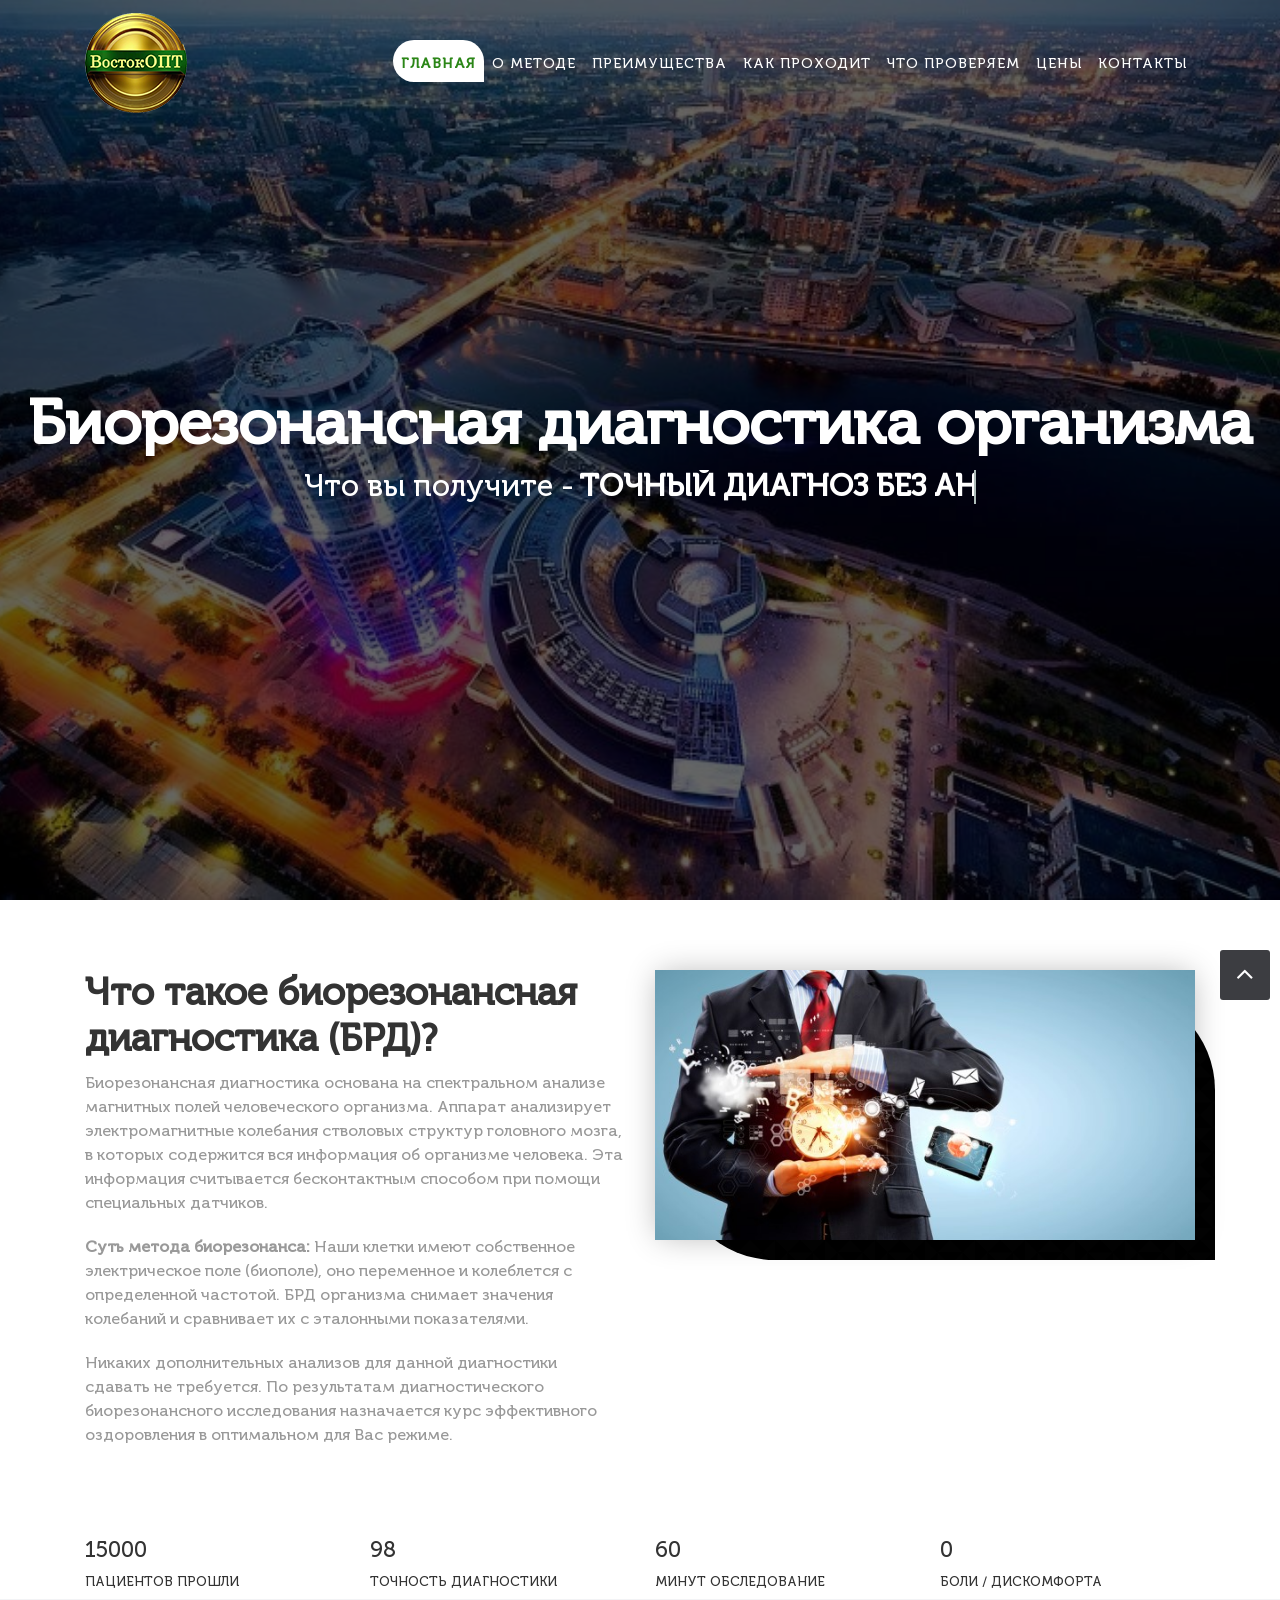
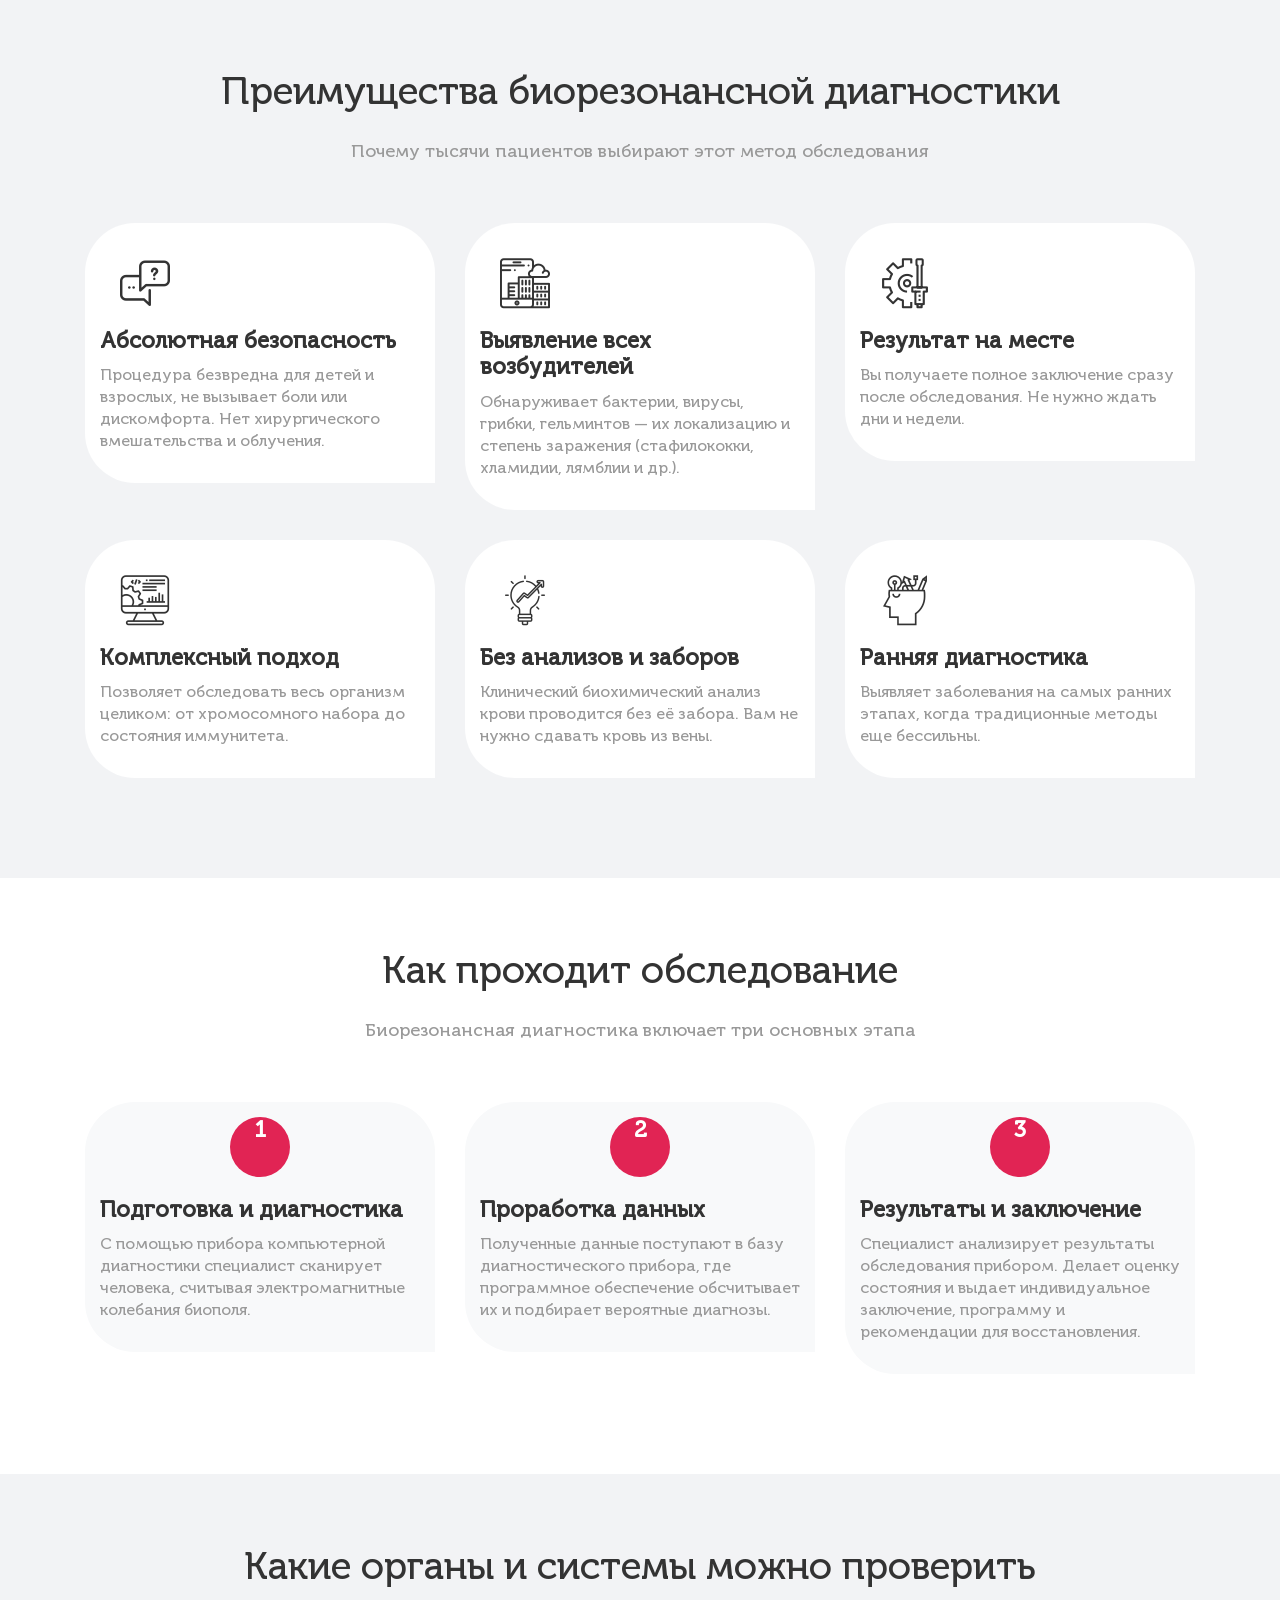
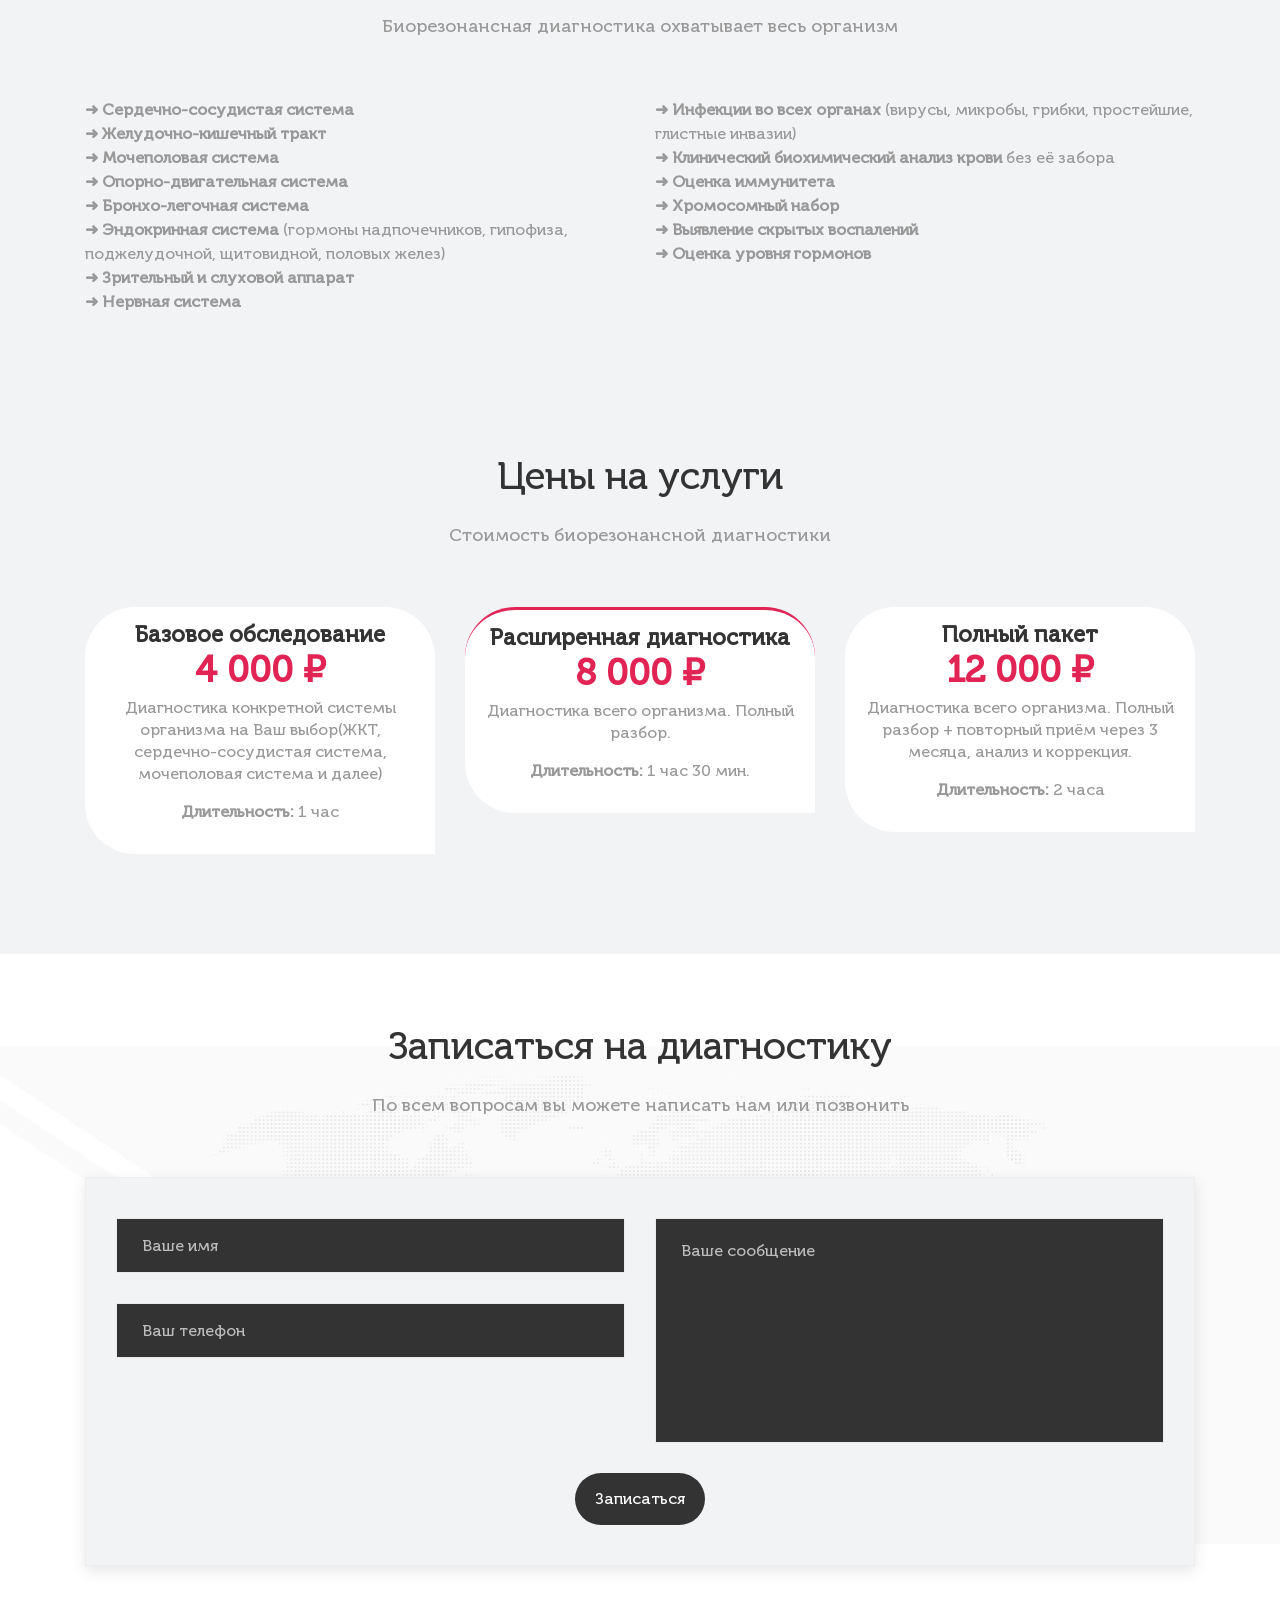
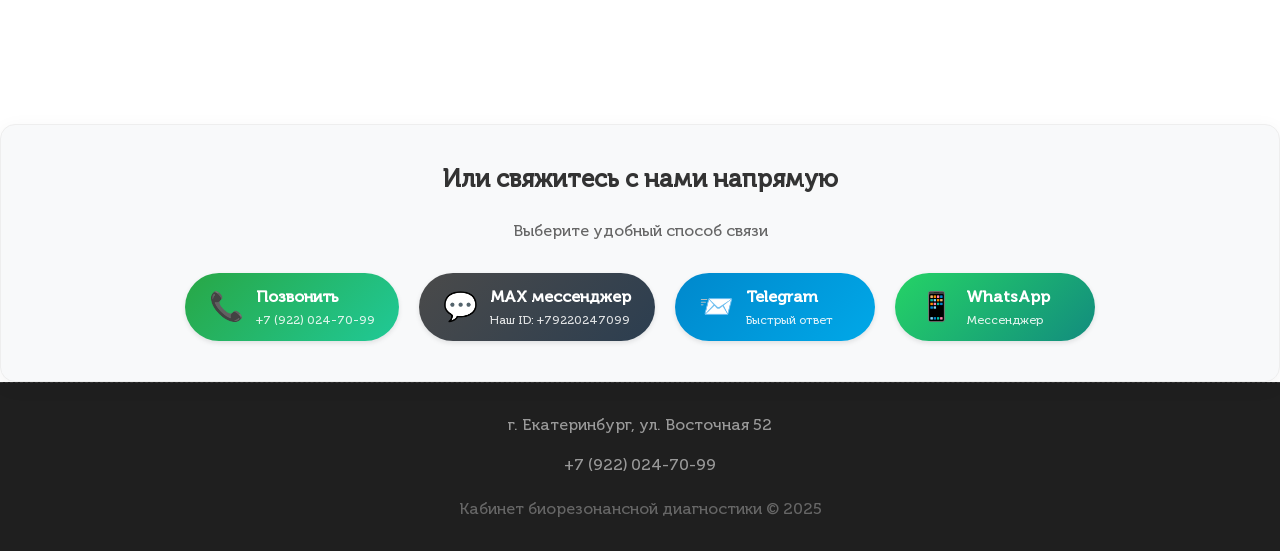
==== commit 31d4fd31: "Update website content 2" ====
--- a/index.html
+++ b/index.html
@@ -315,7 +315,7 @@
         </div>
     </div>
 
-    <!-- CONTACT SECTION -->
+    <!-- CONTACT SECTION 2-->
     <div id="contact" class="section db">
         <div class="container">
             <div class="section-title text-center">
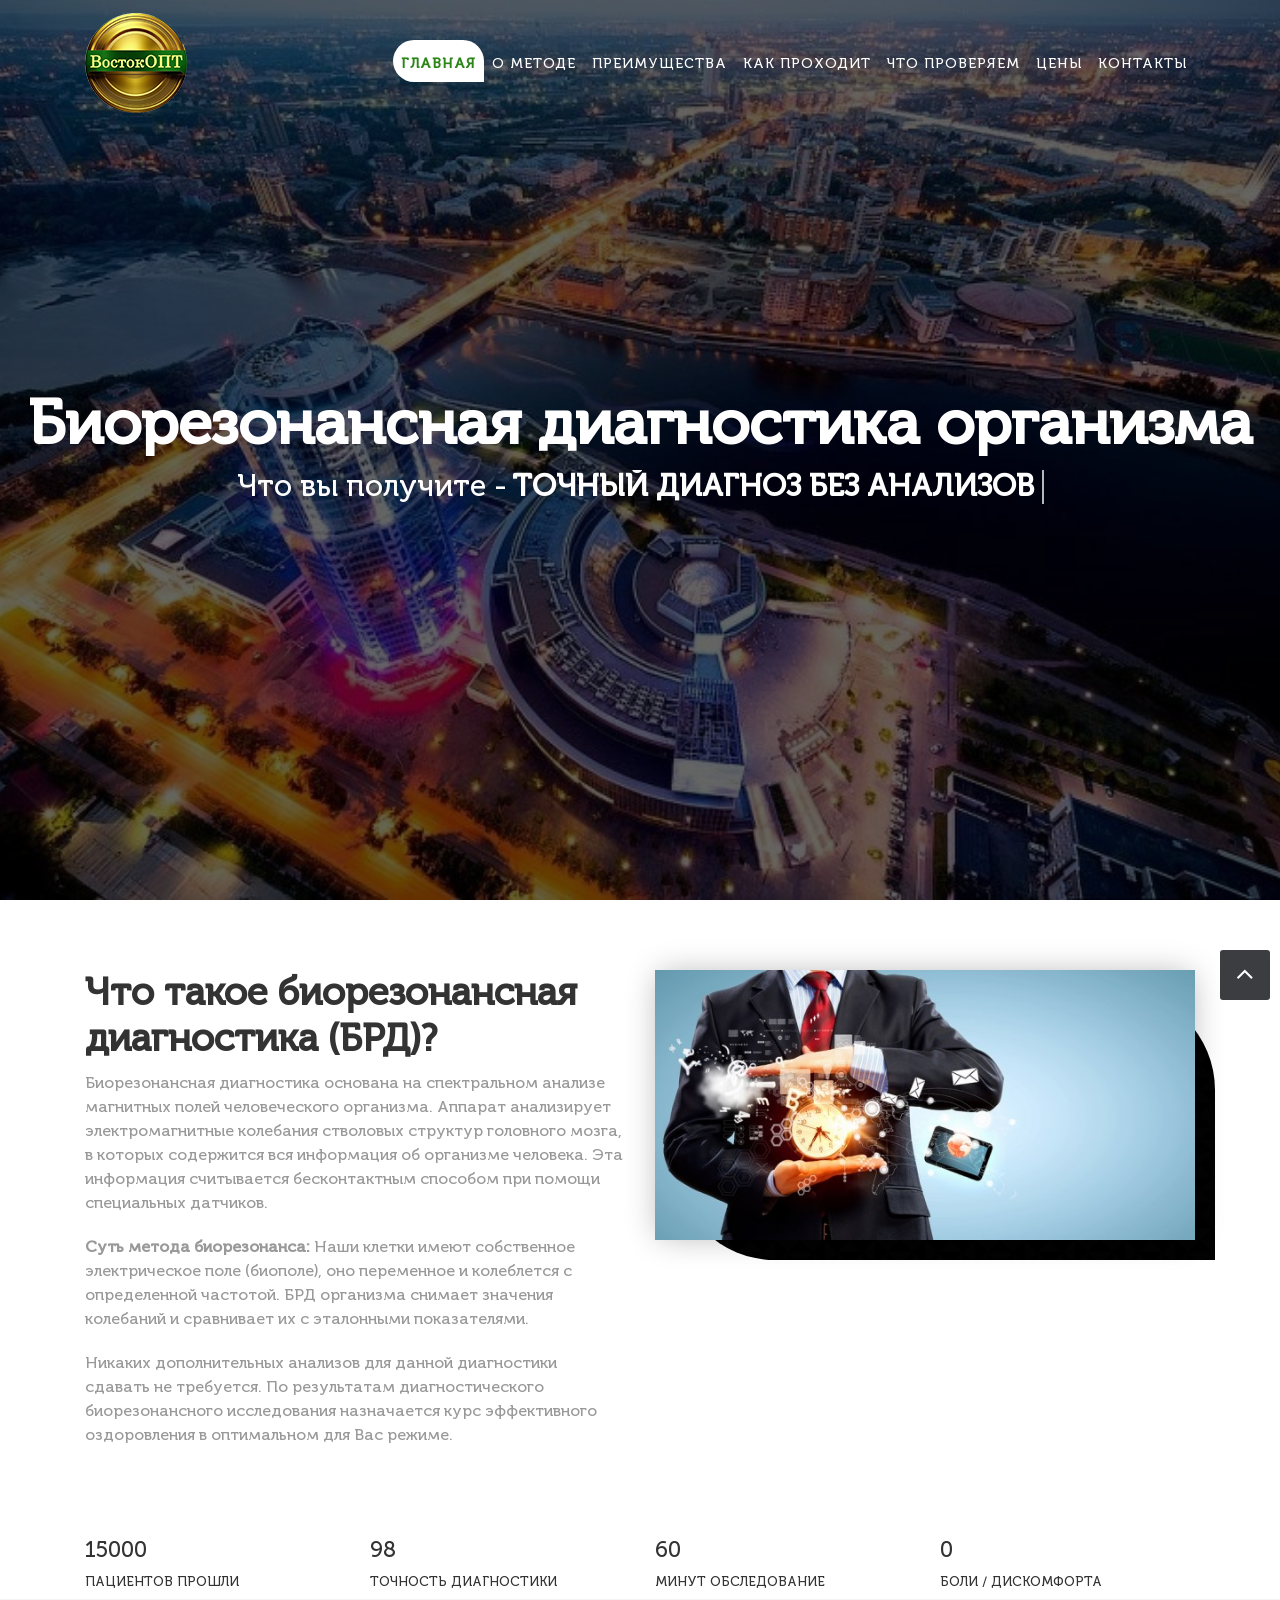
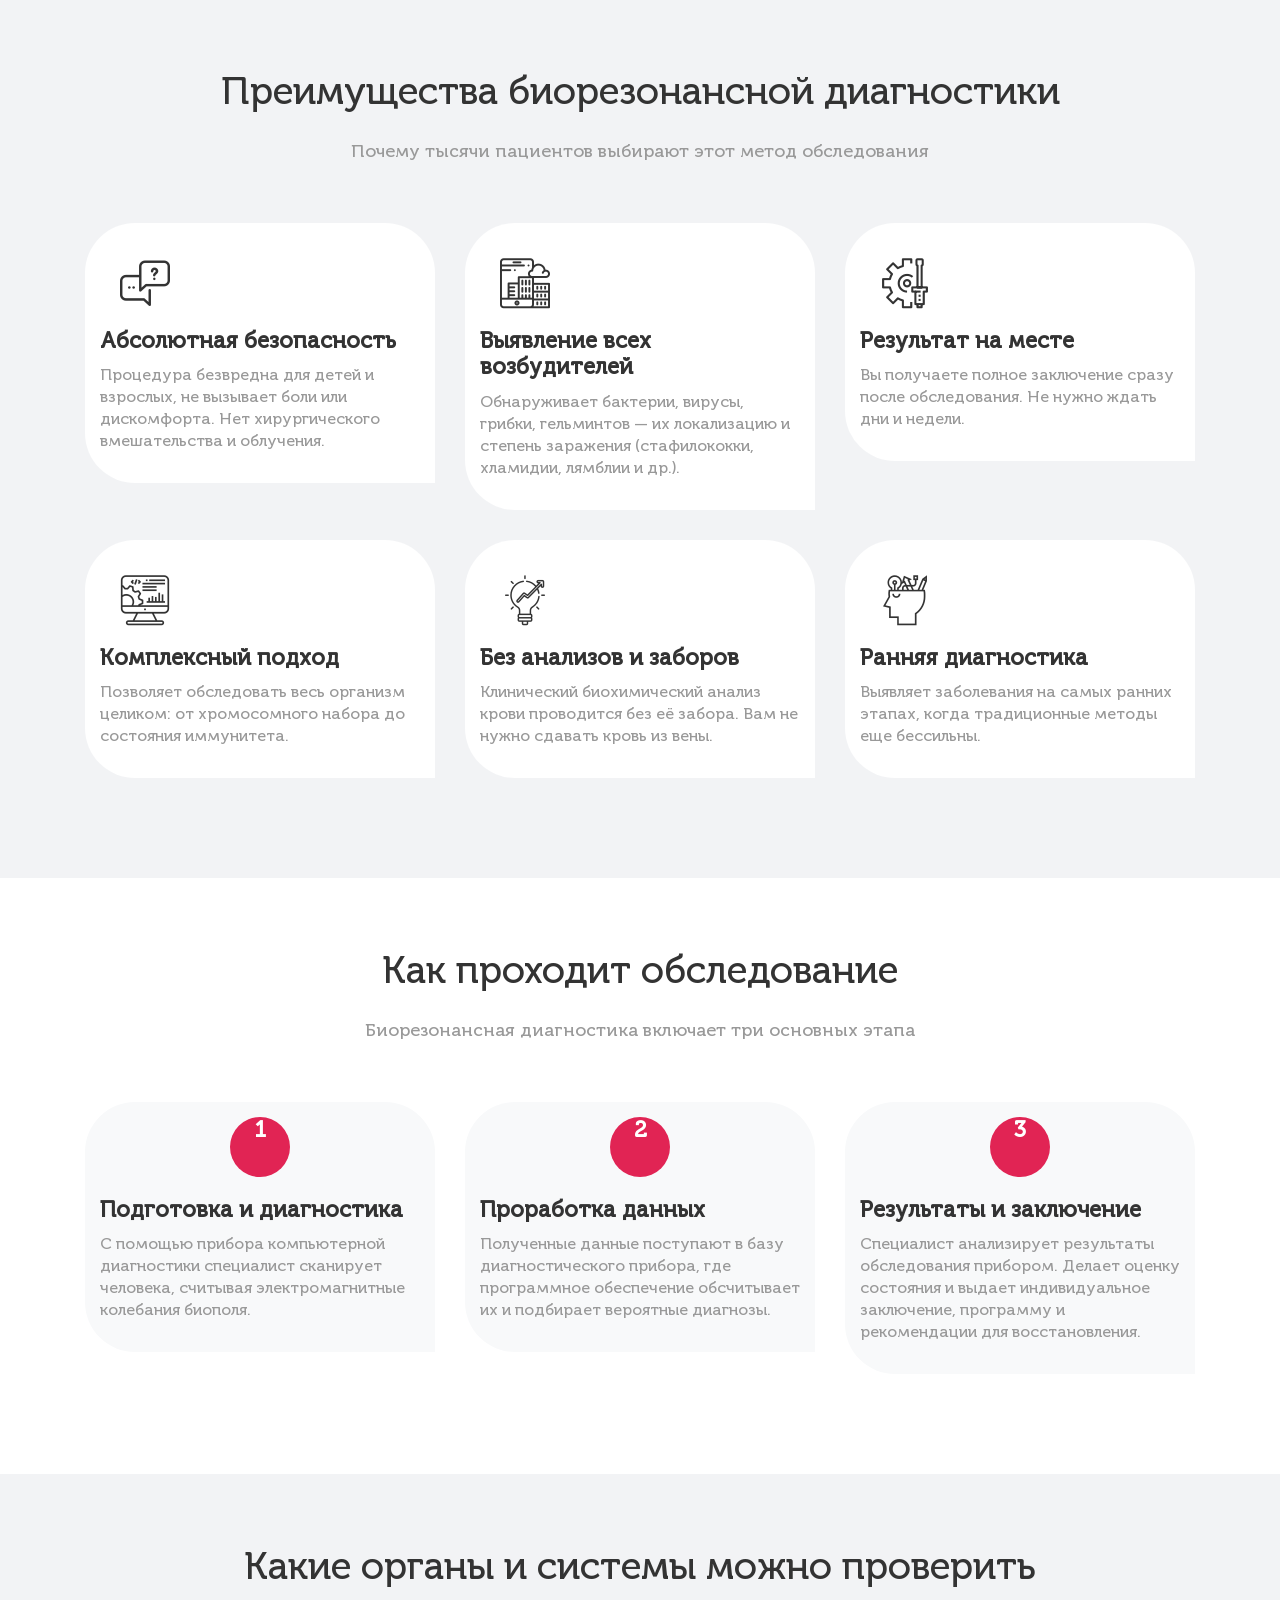
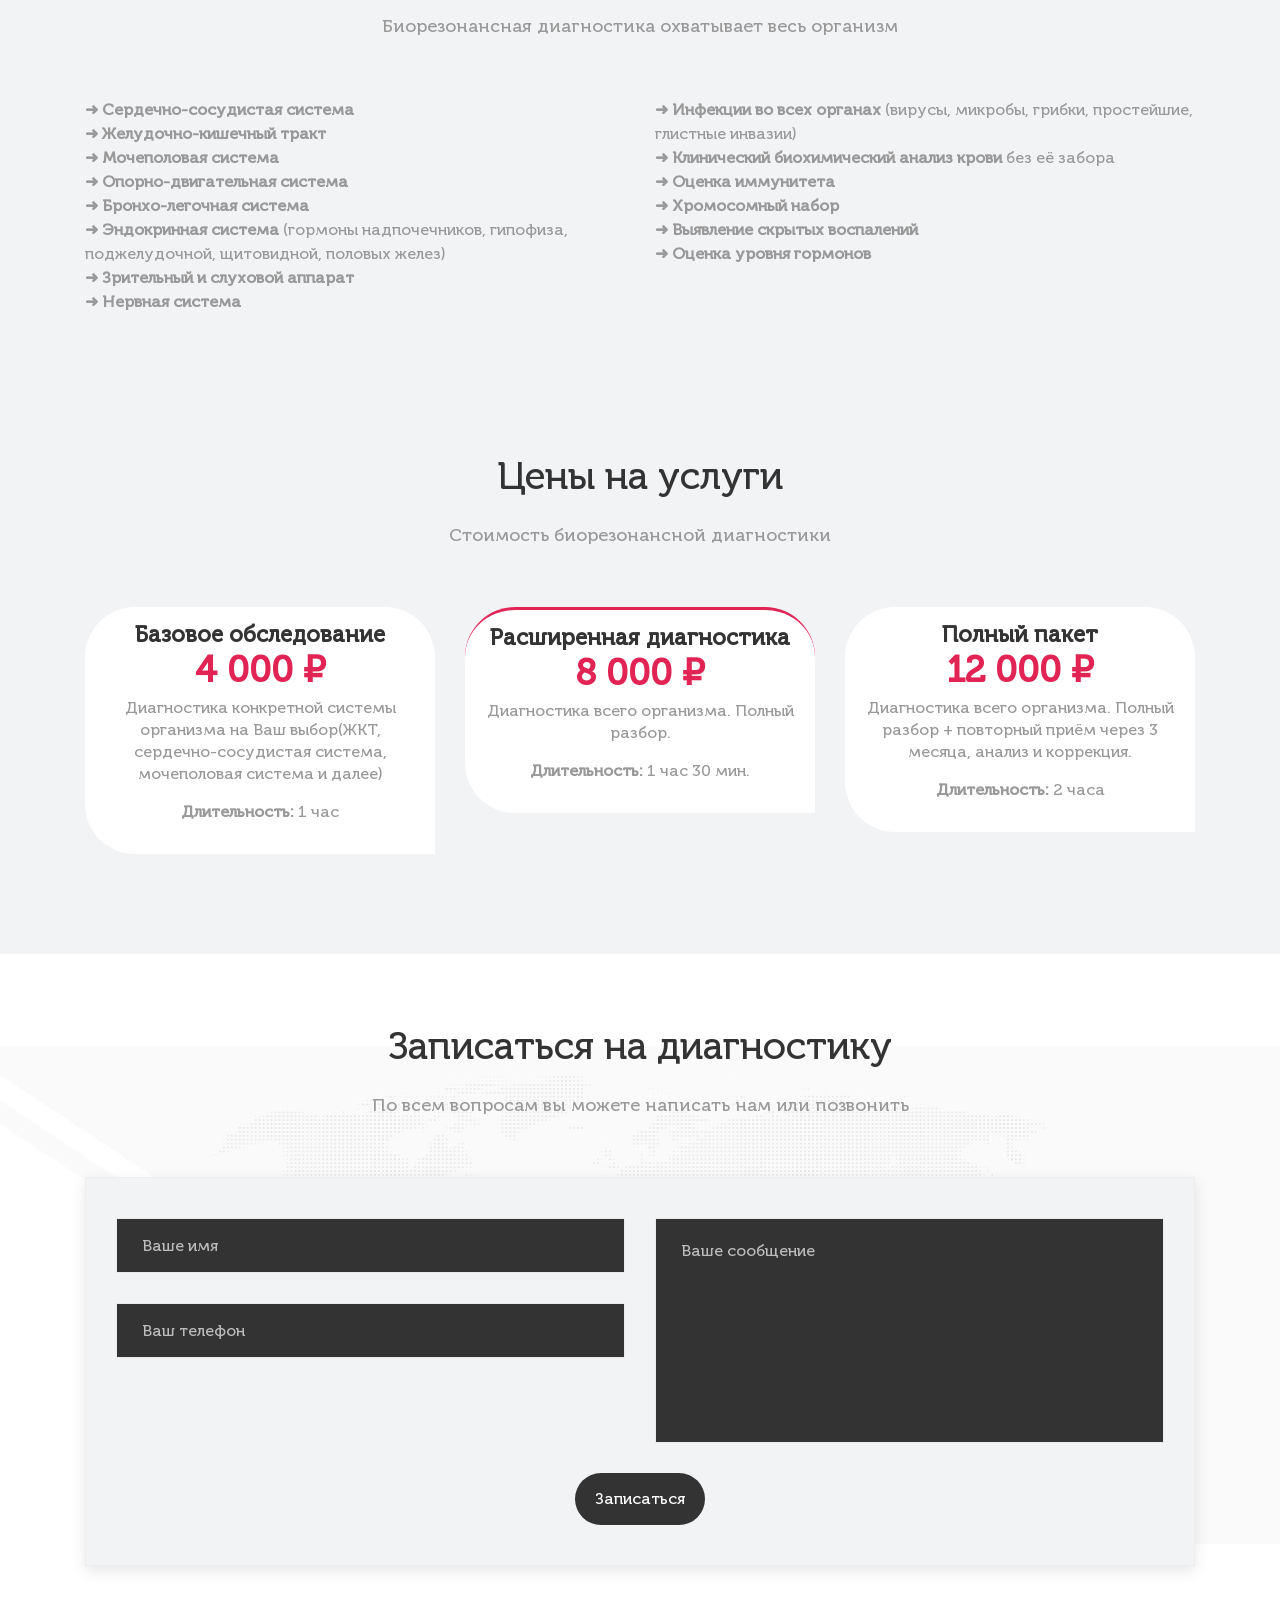
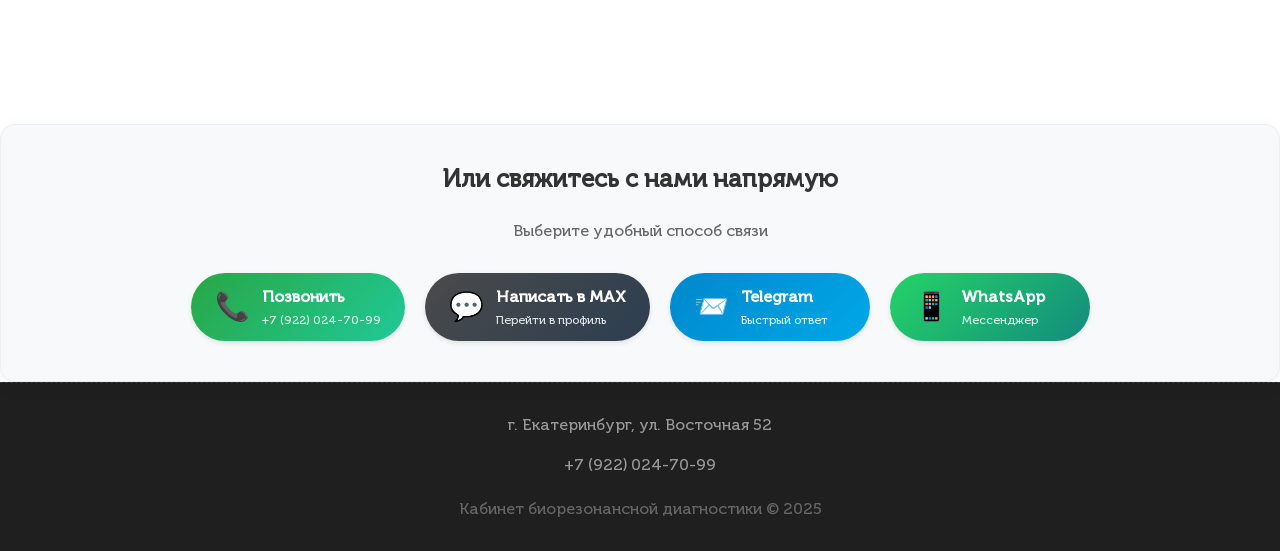
==== commit 7600cd9d: "Update website Кнопка MAX 2" ====
--- a/index.html
+++ b/index.html
@@ -374,12 +374,12 @@
                         </div>
                     </a>
                     
-                    <!-- Кнопка MAX -->
-                    <a href="https://max.ru/" class="contact-btn contact-btn-max" target="_blank">
+                    <!-- Кнопка MAX 2-->
+                    <a href="https://max.ru/u/f9LHodD0cOJ27fU9UBPGnvZKqaWAQXI8LyUjR-Ia6QxG_zWIllcVXwYhcd8" class="contact-btn contact-btn-max" target="_blank">
                         <div class="contact-btn-icon">💬</div>
                         <div class="contact-btn-text">
-                            <span class="contact-btn-title">MAX мессенджер</span>
-                            <span class="contact-btn-desc">Наш ID: +79220247099</span>
+                            <span class="contact-btn-title">Написать в MAX</span>
+                            <span class="contact-btn-desc">Перейти в профиль</span>
                         </div>
                     </a>
                     
